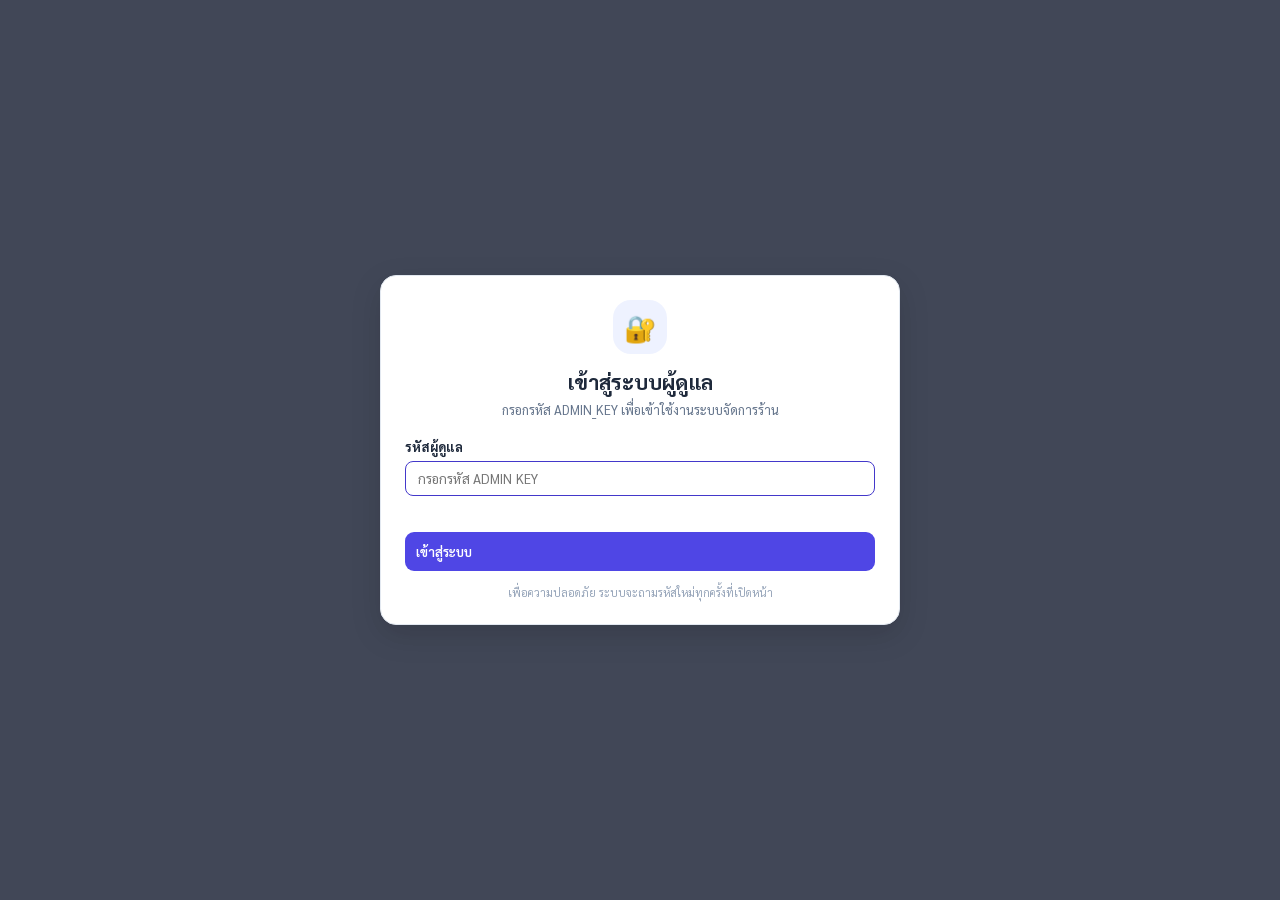
==== TableCall.html @ 57dfef33 "Add files via upload" ====
<!DOCTYPE html>
<html lang="th">
<head>
  <meta charset="UTF-8">
  <meta name="viewport" content="width=device-width, initial-scale=1.0">
  <title>ร้านอาหารทดสอบ POS - POS All-in-One v1.0.0</title>
  <link rel="preconnect" href="https://fonts.googleapis.com">
  <link rel="preconnect" href="https://fonts.gstatic.com" crossorigin>
  <link href="https://fonts.googleapis.com/css2?family=Sarabun:wght@300;400;500;600;700;800&display=swap" rel="stylesheet">
  <style>
    :root {
      --sidebar-bg: #191e38;
      --sidebar-header: #14182e;
      --sidebar-text: #94a3b8;
      --sidebar-text-active: #ffffff;
      --sidebar-active-bg: #4338ca;
      --sidebar-hover-bg: #23294c;
      --sidebar-group-title: #64748b;
      
      --bg-body: #f4f6fa;
      --card-bg: #ffffff;
      --text-main: #1e293b;
      --text-muted: #64748b;
      --text-light: #94a3b8;
      --border-color: #e2e8f0;
      
      --primary: #4338ca;
      --primary-hover: #3730a3;
      --primary-light: #e0e7ff;
      --success: #10b981;
      --success-light: #d1fae5;
      --warning: #f59e0b;
      --warning-light: #fef3c7;
      --danger: #ef4444;
      --danger-light: #fee2e2;
      --info: #06b6d4;
      --info-light: #cffafe;
    }

    * {
      box-sizing: border-box;
      margin: 0;
      padding: 0;
      font-family: 'Sarabun', -apple-system, BlinkMacSystemFont, 'Segoe UI', Roboto, Helvetica, Arial, sans-serif;
    }

    body {
      background-color: var(--bg-body);
      color: var(--text-main);
      min-height: 100vh;
      display: flex;
      overflow-x: hidden;
    }

    /* ── SIDEBAR STYLING (IMAGE 2 THEME) ── */
    #sidebar {
      width: 250px;
      min-width: 250px;
      background-color: var(--sidebar-bg);
      color: var(--sidebar-text);
      display: flex;
      flex-direction: column;
      height: 100vh;
      position: sticky;
      top: 0;
      z-index: 40;
      border-right: 1px solid #23294c;
      overflow-y: auto;
      scrollbar-width: thin;
      scrollbar-color: #334155 transparent;
    }

    #sidebar::-webkit-scrollbar {
      width: 4px;
    }
    #sidebar::-webkit-scrollbar-thumb {
      background: #334155;
      border-radius: 4px;
    }

    .sidebar-brand {
      padding: 18px 20px;
      background-color: var(--sidebar-header);
      display: flex;
      align-items: center;
      gap: 10px;
      color: #ffffff;
      font-size: 16px;
      font-weight: 700;
      border-bottom: 1px solid rgba(255, 255, 255, 0.05);
      cursor: pointer;
    }

    .sidebar-brand-icon {
      font-size: 20px;
      color: #818cf8;
    }

    .sidebar-menu {
      padding: 12px 10px 40px 10px;
      display: flex;
      flex-direction: column;
      gap: 4px;
    }

    .menu-group-title {
      font-size: 11px;
      font-weight: 700;
      text-transform: uppercase;
      letter-spacing: 0.5px;
      color: var(--sidebar-group-title);
      padding: 14px 12px 6px 12px;
    }

    .sidebar-item {
      display: flex;
      align-items: center;
      gap: 10px;
      padding: 9px 12px;
      border-radius: 8px;
      font-size: 13.5px;
      font-weight: 500;
      color: #cbd5e1;
      text-decoration: none;
      cursor: pointer;
      transition: all 0.15s ease-in-out;
      user-select: none;
    }

    .sidebar-item:hover {
      background-color: var(--sidebar-hover-bg);
      color: #ffffff;
    }

    .sidebar-item.active {
      background-color: var(--sidebar-active-bg);
      color: #ffffff;
      font-weight: 600;
      box-shadow: 0 2px 8px rgba(67, 56, 202, 0.35);
    }

    .sidebar-item .item-icon {
      width: 20px;
      font-size: 16px;
      display: flex;
      align-items: center;
      justify-content: center;
    }

    .sidebar-item .item-badge {
      margin-left: auto;
      background: var(--danger);
      color: white;
      font-size: 11px;
      font-weight: 700;
      padding: 1px 7px;
      border-radius: 10px;
    }

    /* ── MAIN CONTENT WRAPPER ── */
    #main-wrapper {
      flex: 1;
      display: flex;
      flex-direction: column;
      min-width: 0;
      min-height: 100vh;
    }

    /* Top Header Bar */
    #top-bar {
      height: 64px;
      background: #ffffff;
      border-bottom: 1px solid var(--border-color);
      display: flex;
      align-items: center;
      justify-content: space-between;
      padding: 0 24px;
      position: sticky;
      top: 0;
      z-index: 30;
      box-shadow: 0 1px 3px rgba(0, 0, 0, 0.02);
    }

    .header-left {
      display: flex;
      flex-direction: column;
    }

    .page-title {
      font-size: 18px;
      font-weight: 700;
      color: var(--text-main);
      display: flex;
      align-items: center;
      gap: 8px;
    }

    .page-date {
      font-size: 12px;
      color: var(--text-muted);
      margin-top: 1px;
    }

    .header-right {
      display: flex;
      align-items: center;
      gap: 12px;
      flex-wrap: wrap;
    }

    .btn-header-action {
      background: #f8fafc;
      border: 1px solid var(--border-color);
      padding: 7px 12px;
      border-radius: 8px;
      font-size: 12.5px;
      font-weight: 600;
      color: #334155;
      cursor: pointer;
      display: flex;
      align-items: center;
      gap: 6px;
      transition: all 0.2s;
    }

    .btn-header-action:hover {
      background: #f1f5f9;
      border-color: #cbd5e1;
    }

    .btn-reset-db {
      background: #fff1f2;
      border: 1px solid #fecdd3;
      color: #e11d48;
      padding: 6px 12px;
      border-radius: 8px;
      font-size: 12px;
      font-weight: 700;
      cursor: pointer;
      display: flex;
      align-items: center;
      gap: 4px;
      transition: all 0.2s;
    }

    .btn-reset-db:hover {
      background: #ffe4e6;
    }

    .notif-bell-btn {
      position: relative;
      background: none;
      border: none;
      font-size: 20px;
      cursor: pointer;
      padding: 6px;
      border-radius: 50%;
      transition: background 0.2s;
    }

    .notif-bell-btn:hover {
      background: #f1f5f9;
    }

    .notif-bell-badge {
      position: absolute;
      top: 2px;
      right: 2px;
      background: var(--danger);
      color: white;
      font-size: 10px;
      font-weight: 700;
      width: 17px;
      height: 17px;
      border-radius: 50%;
      display: flex;
      align-items: center;
      justify-content: center;
    }

    .user-profile {
      display: flex;
      align-items: center;
      gap: 10px;
      cursor: pointer;
    }

    .avatar-circle {
      width: 36px;
      height: 36px;
      border-radius: 50%;
      background: #6366f1;
      color: #ffffff;
      display: flex;
      align-items: center;
      justify-content: center;
      font-weight: 700;
      font-size: 15px;
    }

    .user-info {
      text-align: right;
    }

    .user-name {
      font-size: 13px;
      font-weight: 700;
      color: var(--text-main);
      line-height: 1.2;
    }

    .user-role {
      font-size: 11px;
      color: var(--text-muted);
    }

    /* Content Area */
    #content-container {
      flex: 1;
      padding: 24px;
      max-width: 1440px;
      width: 100%;
      margin: 0 auto;
    }

    .view-section {
      display: none;
      animation: fadeIn 0.2s ease-in-out;
    }

    .view-section.active {
      display: block;
    }

    @keyframes fadeIn {
      from { opacity: 0; transform: translateY(4px); }
      to { opacity: 1; transform: translateY(0); }
    }

    /* ── CARD & TABLE COMPONENTS ── */
    .content-card {
      background: var(--card-bg);
      border-radius: 14px;
      border: 1px solid var(--border-color);
      box-shadow: 0 1px 3px rgba(0, 0, 0, 0.03);
      padding: 20px 24px;
      margin-bottom: 24px;
    }

    .card-header-flex {
      display: flex;
      align-items: center;
      justify-content: space-between;
      margin-bottom: 20px;
      flex-wrap: wrap;
      gap: 12px;
    }

    .card-title {
      font-size: 17px;
      font-weight: 700;
      color: var(--text-main);
      display: flex;
      align-items: center;
      gap: 8px;
    }

    .btn-primary {
      background: #4f46e5;
      color: #ffffff;
      border: none;
      padding: 9px 16px;
      border-radius: 8px;
      font-size: 13px;
      font-weight: 600;
      cursor: pointer;
      display: flex;
      align-items: center;
      gap: 6px;
      transition: background 0.2s, box-shadow 0.2s;
    }

    .btn-primary:hover {
      background: #4338ca;
      box-shadow: 0 2px 8px rgba(79, 70, 229, 0.25);
    }

    .btn-success {
      background: #10b981;
      color: #ffffff;
      border: none;
      padding: 9px 16px;
      border-radius: 8px;
      font-size: 13px;
      font-weight: 600;
      cursor: pointer;
      display: flex;
      align-items: center;
      gap: 6px;
    }

    .btn-success:hover {
      background: #059669;
    }

    /* Table Styles */
    .data-table-container {
      overflow-x: auto;
      width: 100%;
      border-radius: 10px;
    }

    .data-table {
      width: 100%;
      border-collapse: collapse;
      text-align: left;
      font-size: 13.5px;
    }

    .data-table th {
      background: #f8fafc;
      color: #475569;
      font-weight: 700;
      padding: 12px 16px;
      border-bottom: 1px solid var(--border-color);
      white-space: nowrap;
    }

    .data-table td {
      padding: 12px 16px;
      border-bottom: 1px solid #f1f5f9;
      color: var(--text-main);
      vertical-align: middle;
    }

    .data-table tbody tr:hover {
      background-color: #f8fafc;
    }

    .data-table tbody tr:last-child td {
      border-bottom: none;
    }

    .col-code {
      color: #e11d48;
      font-weight: 600;
      font-family: ui-monospace, SFMono-Regular, Menlo, Monaco, Consolas, monospace;
    }

    /* Badges */
    .badge-tier {
      display: inline-block;
      padding: 3px 10px;
      border-radius: 6px;
      font-size: 11px;
      font-weight: 700;
      text-transform: capitalize;
    }

    .tier-platinum {
      background: #e2e8f0;
      color: #475569;
    }

    .tier-gold {
      background: #fef3c7;
      color: #d97706;
    }

    .tier-silver {
      background: #f1f5f9;
      color: #64748b;
    }

    .tier-bronze {
      background: #fed7aa;
      color: #c2410c;
    }

    .action-icon-btn {
      width: 32px;
      height: 32px;
      border-radius: 8px;
      border: 1px solid var(--border-color);
      background: #ffffff;
      color: #64748b;
      cursor: pointer;
      display: inline-flex;
      align-items: center;
      justify-content: center;
      transition: all 0.15s;
    }

    .action-icon-btn:hover {
      border-color: #cbd5e1;
      background: #f8fafc;
      color: var(--text-main);
    }

    /* ── PROMOTIONS GRID (IMAGE 3) ── */
    .promo-grid {
      display: grid;
      grid-template-columns: repeat(auto-fill, minmax(320px, 1fr));
      gap: 20px;
    }

    .promo-card {
      background: #ffffff;
      border: 1px solid var(--border-color);
      border-radius: 14px;
      padding: 20px;
      display: flex;
      flex-direction: column;
      gap: 12px;
      box-shadow: 0 1px 3px rgba(0, 0, 0, 0.03);
      position: relative;
      transition: transform 0.2s, box-shadow 0.2s;
    }

    .promo-card:hover {
      transform: translateY(-2px);
      box-shadow: 0 4px 12px rgba(0, 0, 0, 0.05);
    }

    .promo-card-top {
      display: flex;
      justify-content: space-between;
      align-items: flex-start;
      gap: 12px;
    }

    .promo-title {
      font-size: 15px;
      font-weight: 700;
      color: var(--text-main);
      line-height: 1.3;
    }

    .promo-badge-cyan {
      background: #06b6d4;
      color: #ffffff;
      font-size: 11px;
      font-weight: 700;
      padding: 3px 8px;
      border-radius: 6px;
      white-space: nowrap;
    }

    .promo-badge-dim {
      background: #94a3b8;
      color: #ffffff;
      font-size: 11px;
      font-weight: 700;
      padding: 3px 8px;
      border-radius: 6px;
      white-space: nowrap;
    }

    .promo-code {
      color: #db2777;
      font-size: 12px;
      font-weight: 700;
      font-family: ui-monospace, SFMono-Regular, monospace;
    }

    .promo-desc {
      font-size: 12.5px;
      color: var(--text-muted);
      line-height: 1.4;
    }

    .promo-value {
      font-size: 22px;
      font-weight: 800;
      color: #10b981;
      margin-top: 4px;
    }

    .promo-subtext {
      font-size: 12px;
      color: var(--text-muted);
      margin-top: -6px;
    }

    .promo-date {
      font-size: 11px;
      color: #94a3b8;
      margin-top: auto;
      padding-top: 6px;
    }

    .promo-actions {
      display: flex;
      gap: 8px;
      margin-top: 6px;
    }

    /* ── FILTER BAR (IMAGE 4) ── */
    .filter-bar {
      display: flex;
      align-items: center;
      gap: 12px;
      flex-wrap: wrap;
      margin-bottom: 20px;
      background: #f8fafc;
      padding: 12px 18px;
      border-radius: 10px;
      border: 1px solid var(--border-color);
    }

    .filter-item {
      display: flex;
      align-items: center;
      gap: 8px;
      font-size: 13px;
      color: var(--text-muted);
    }

    .filter-input {
      padding: 7px 12px;
      border: 1px solid var(--border-color);
      border-radius: 6px;
      font-size: 13px;
      background: #ffffff;
      outline: none;
      color: var(--text-main);
    }

    .filter-input:focus {
      border-color: var(--primary);
    }

    /* ── RECEIPT MODAL & STYLING (IMAGE 1) ── */
    .receipt-modal-backdrop {
      position: fixed;
      inset: 0;
      background: rgba(15, 23, 42, 0.6);
      backdrop-filter: blur(4px);
      z-index: 100;
      display: none;
      align-items: center;
      justify-content: center;
      padding: 20px;
      overflow-y: auto;
    }

    .receipt-modal-backdrop.open {
      display: flex;
    }

    .receipt-wrapper {
      display: flex;
      flex-direction: column;
      align-items: center;
      max-width: 440px;
      width: 100%;
    }

    .receipt-paper {
      background: #ffffff;
      width: 100%;
      max-width: 380px;
      border-radius: 12px;
      padding: 24px 20px;
      box-shadow: 0 10px 25px rgba(0, 0, 0, 0.1);
      border: 1px solid #cbd5e1;
      font-size: 12px;
      color: #0f172a;
      line-height: 1.4;
    }

    .receipt-header-center {
      text-align: center;
      margin-bottom: 12px;
    }

    .receipt-title {
      font-size: 16px;
      font-weight: 800;
      margin-bottom: 4px;
    }

    .receipt-subtitle {
      font-size: 11px;
      color: #475569;
      line-height: 1.35;
    }

    .receipt-divider {
      border-top: 1px dashed #94a3b8;
      margin: 10px 0;
    }

    .receipt-doc-title {
      text-align: center;
      font-weight: 700;
      font-size: 13px;
      margin-bottom: 8px;
    }

    .receipt-row {
      display: flex;
      justify-content: space-between;
      margin-bottom: 4px;
    }

    .receipt-row.bold {
      font-weight: 700;
    }

    .receipt-total-large {
      font-size: 20px;
      font-weight: 800;
      color: #0f172a;
    }

    .receipt-qr-section {
      text-align: center;
      margin: 12px 0 8px 0;
    }

    .receipt-qr-title {
      font-weight: 700;
      font-size: 12.5px;
      margin-bottom: 8px;
    }

    .receipt-qr-canvas-box {
      display: flex;
      justify-content: center;
      margin-bottom: 8px;
    }

    .receipt-buttons {
      margin-top: 16px;
      display: flex;
      gap: 12px;
      justify-content: center;
      flex-wrap: wrap;
    }

    .btn-print-receipt {
      background: #10b981;
      color: white;
      border: none;
      padding: 8px 18px;
      border-radius: 8px;
      font-size: 13px;
      font-weight: 700;
      cursor: pointer;
      display: flex;
      align-items: center;
      gap: 6px;
      transition: background 0.2s;
    }

    .btn-print-receipt:hover {
      background: #059669;
    }

    .btn-link-action {
      background: transparent;
      border: none;
      color: #6366f1;
      font-size: 13px;
      font-weight: 600;
      cursor: pointer;
      padding: 8px 12px;
    }

    .btn-link-action:hover {
      text-decoration: underline;
    }

    /* ── LIVE FLOOR & TABLE CALLING VIEW ── */
    .stats-bar {
      display: grid;
      grid-template-columns: repeat(auto-fit, minmax(200px, 1fr));
      gap: 16px;
      margin-bottom: 24px;
    }

    .stat-card {
      background: #ffffff;
      border: 1px solid var(--border-color);
      border-radius: 14px;
      padding: 16px 20px;
      display: flex;
      align-items: center;
      gap: 16px;
      box-shadow: 0 1px 2px rgba(0,0,0,0.02);
    }

    .stat-icon {
      width: 48px;
      height: 48px;
      border-radius: 12px;
      display: flex;
      align-items: center;
      justify-content: center;
      font-size: 24px;
    }

    .stat-info h3 {
      font-size: 22px;
      font-weight: 800;
      color: var(--text-main);
      line-height: 1.1;
    }

    .stat-info p {
      font-size: 12.5px;
      color: var(--text-muted);
      margin-top: 3px;
    }

    .zone-filters {
      display: flex;
      gap: 8px;
      margin-bottom: 20px;
      flex-wrap: wrap;
    }

    .zone-pill {
      padding: 6px 14px;
      border-radius: 20px;
      border: 1px solid var(--border-color);
      background: #ffffff;
      color: #475569;
      font-size: 13px;
      font-weight: 600;
      cursor: pointer;
      transition: all 0.2s;
    }

    .zone-pill:hover {
      border-color: #cbd5e1;
      background: #f8fafc;
    }

    .zone-pill.active {
      background: #4338ca;
      color: #ffffff;
      border-color: #4338ca;
    }

    .table-grid {
      display: grid;
      grid-template-columns: repeat(auto-fill, minmax(260px, 1fr));
      gap: 16px;
    }

    .table-card {
      background: #ffffff;
      border: 1px solid var(--border-color);
      border-radius: 14px;
      padding: 16px;
      display: flex;
      flex-direction: column;
      justify-content: space-between;
      min-height: 190px;
      transition: all 0.2s;
      position: relative;
      cursor: pointer;
    }

    .table-card:hover {
      box-shadow: 0 4px 14px rgba(0,0,0,0.06);
    }

    .table-card.calling {
      border: 2px solid #f59e0b;
      background: #fffbeb;
      animation: pulse-border 1.5s infinite;
    }

    .table-card.bill {
      border: 2px solid #0284c7;
      background: #f0f9ff;
      animation: pulse-border-blue 1.5s infinite;
    }

    .table-card.occupied {
      border-left: 4px solid #4338ca;
    }

    @keyframes pulse-border {
      0%, 100% { box-shadow: 0 0 0 0 rgba(245, 158, 11, 0.4); }
      50% { box-shadow: 0 0 0 8px rgba(245, 158, 11, 0); }
    }

    @keyframes pulse-border-blue {
      0%, 100% { box-shadow: 0 0 0 0 rgba(2, 132, 199, 0.4); }
      50% { box-shadow: 0 0 0 8px rgba(2, 132, 199, 0); }
    }

    .table-card-top {
      display: flex;
      justify-content: space-between;
      align-items: flex-start;
    }

    .table-num {
      font-size: 26px;
      font-weight: 800;
      color: var(--text-main);
    }

    .table-subinfo {
      font-size: 11.5px;
      color: var(--text-muted);
      margin-top: 2px;
    }

    .status-badge {
      font-size: 11px;
      font-weight: 700;
      padding: 3px 8px;
      border-radius: 6px;
    }

    .status-available {
      background: #ecfdf5;
      color: #059669;
    }

    .status-calling {
      background: #fef3c7;
      color: #b45309;
    }

    .status-bill {
      background: #e0f2fe;
      color: #0369a1;
    }

    .status-occupied {
      background: #eef2ff;
      color: #4338ca;
    }

    .call-box {
      margin: 10px 0;
      padding: 8px 12px;
      background: #ffffff;
      border-radius: 8px;
      border: 1px dashed #cbd5e1;
      font-size: 12.5px;
    }

    .table-actions {
      display: flex;
      gap: 6px;
      margin-top: 10px;
    }

    .btn-tbl-action {
      flex: 1;
      padding: 7px 10px;
      border-radius: 8px;
      border: 1px solid var(--border-color);
      background: #ffffff;
      font-size: 12px;
      font-weight: 600;
      cursor: pointer;
      text-align: center;
      transition: all 0.15s;
    }

    .btn-tbl-action:hover {
      background: #f8fafc;
      border-color: #cbd5e1;
    }

    .btn-tbl-ack {
      background: #10b981;
      color: #ffffff;
      border-color: #10b981;
    }
    .btn-tbl-ack:hover {
      background: #059669;
    }

    /* ── FOOTER ── */
    #page-footer {
      padding: 16px 24px;
      text-align: center;
      font-size: 12px;
      color: #94a3b8;
      border-top: 1px solid var(--border-color);
      background: #ffffff;
      margin-top: auto;
    }

    /* ── MODAL GENERAL ── */
    .modal-overlay {
      position: fixed;
      inset: 0;
      background: rgba(15, 23, 42, 0.6);
      backdrop-filter: blur(4px);
      z-index: 110;
      display: none;
      align-items: center;
      justify-content: center;
      padding: 20px;
    }

    .modal-overlay.open {
      display: flex;
    }

    #admin-login-overlay { z-index: 10000; background: rgba(15,23,42,.78); }
    .admin-login-card { max-width: 420px; padding: 30px; border: 1px solid #e2e8f0; }
    .admin-login-icon { width: 54px; height: 54px; display: grid; place-items: center; margin: 0 auto 14px; border-radius: 18px; background: #eef2ff; font-size: 26px; }
    #admin-login-error { min-height: 20px; color: #dc2626; font-size: 13px; margin: 8px 0; }

    .modal-box {
      background: #ffffff;
      border-radius: 16px;
      max-width: 520px;
      width: 100%;
      padding: 24px;
      box-shadow: 0 10px 30px rgba(0,0,0,0.15);
      max-height: 90vh;
      overflow-y: auto;
    }

    .form-group {
      margin-bottom: 14px;
    }

    .form-group label {
      display: block;
      font-size: 12.5px;
      font-weight: 700;
      color: #334155;
      margin-bottom: 4px;
    }

    .form-input {
      width: 100%;
      padding: 8px 12px;
      border-radius: 8px;
      border: 1px solid var(--border-color);
      font-size: 13.5px;
      outline: none;
    }

    .form-input:focus {
      border-color: var(--primary);
    }

    /* Toast Notification */
    #toast-container {
      position: fixed;
      bottom: 24px;
      right: 24px;
      z-index: 200;
      display: flex;
      flex-direction: column;
      gap: 10px;
    }

    .toast-card {
      background: #1e293b;
      color: #ffffff;
      padding: 12px 18px;
      border-radius: 10px;
      font-size: 13px;
      box-shadow: 0 4px 12px rgba(0,0,0,0.15);
      display: flex;
      align-items: center;
      gap: 10px;
      animation: slideIn 0.25s ease-out;
    }

    @keyframes slideIn {
      from { transform: translateX(50px); opacity: 0; }
      to { transform: translateX(0); opacity: 1; }
    }

    /* Print Styles */
    @media print {
      body * {
        visibility: hidden;
      }
      #printable-receipt, #printable-receipt * {
        visibility: visible;
      }
      #printable-receipt {
        position: absolute;
        left: 0;
        top: 0;
        width: 100%;
      }
    }

    /* ── CUSTOMER MOBILE ORDER PAGE ── */
    #customer-order-page {
      display: none;
      width: 100%;
      min-height: 100vh;
      background: #f4f6fa;
      flex-direction: column;
      font-family: 'Sarabun', sans-serif;
    }
    #customer-order-page.active {
      display: flex;
    }
    .cust-header {
      background: linear-gradient(135deg, #1e293b 0%, #312e81 100%);
      color: #fff;
      padding: 16px 20px 20px;
      position: sticky;
      top: 0;
      z-index: 50;
      box-shadow: 0 2px 10px rgba(0,0,0,0.25);
    }
    .cust-header-top {
      display: flex;
      align-items: center;
      justify-content: space-between;
    }
    .cust-store-name { font-size: 17px; font-weight: 800; }
    .cust-table-badge {
      background: rgba(255,255,255,0.2);
      padding: 4px 14px;
      border-radius: 20px;
      font-size: 13px;
      font-weight: 700;
    }
    .cust-cat-scroll {
      display: flex;
      gap: 8px;
      overflow-x: auto;
      margin-top: 14px;
      padding-bottom: 4px;
      scrollbar-width: none;
    }
    .cust-cat-scroll::-webkit-scrollbar { display: none; }
    .cust-cat-pill {
      flex-shrink: 0;
      padding: 6px 16px;
      border-radius: 20px;
      border: 1.5px solid rgba(255,255,255,0.35);
      color: rgba(255,255,255,0.85);
      font-size: 13px;
      font-weight: 600;
      cursor: pointer;
      white-space: nowrap;
      background: transparent;
      transition: all 0.15s;
    }
    .cust-cat-pill.active {
      background: #fff;
      color: #312e81;
      border-color: #fff;
    }
    .cust-body { flex: 1; padding: 16px; padding-bottom: 120px; }
    .cust-menu-grid {
      display: grid;
      grid-template-columns: 1fr 1fr;
      gap: 12px;
    }
    .cust-item-card {
      background: #fff;
      border-radius: 14px;
      overflow: hidden;
      box-shadow: 0 1px 6px rgba(0,0,0,0.07);
      display: flex;
      flex-direction: column;
    }
    .cust-item-emoji {
      font-size: 44px;
      text-align: center;
      padding: 18px 8px 8px;
      background: #f8fafc;
    }
    .cust-item-info { padding: 8px 10px 10px; flex: 1; }
    .cust-item-name { font-size: 13.5px; font-weight: 700; color: #1e293b; line-height: 1.3; }
    .cust-item-cat { font-size: 11px; color: #94a3b8; margin-top: 2px; }
    .cust-item-footer {
      display: flex;
      align-items: center;
      justify-content: space-between;
      margin-top: 8px;
    }
    .cust-item-price { font-size: 15px; font-weight: 800; color: #4338ca; }
    .cust-add-btn {
      width: 30px; height: 30px;
      border-radius: 50%;
      border: none;
      background: #4338ca;
      color: #fff;
      font-size: 20px;
      display: flex; align-items: center; justify-content: center;
      cursor: pointer;
      line-height: 1;
    }
    .cust-add-btn:active { background: #3730a3; transform: scale(0.93); }
    /* Floating Cart Bar */
    .cust-cart-bar {
      position: fixed;
      bottom: 0; left: 0; right: 0;
      background: #1e293b;
      color: #fff;
      padding: 14px 20px;
      display: flex;
      align-items: center;
      justify-content: space-between;
      z-index: 100;
      box-shadow: 0 -4px 20px rgba(0,0,0,0.2);
    }
    .cust-cart-bar.hidden { display: none; }
    .cust-cart-info { display: flex; align-items: center; gap: 12px; }
    .cust-cart-count {
      background: #4338ca;
      color: #fff;
      border-radius: 20px;
      padding: 3px 12px;
      font-size: 13px;
      font-weight: 700;
    }
    .cust-cart-total { font-size: 17px; font-weight: 800; }
    .cust-order-btn {
      background: #10b981;
      border: none;
      color: #fff;
      padding: 10px 22px;
      border-radius: 12px;
      font-size: 15px;
      font-weight: 700;
      cursor: pointer;
      font-family: 'Sarabun', sans-serif;
    }
    .cust-order-btn:active { background: #059669; }
    /* Call staff buttons */
    .cust-actions {
      display: grid;
      grid-template-columns: 1fr 1fr;
      gap: 10px;
      margin-bottom: 18px;
    }
    .cust-action-btn {
      padding: 14px 10px;
      border-radius: 14px;
      border: 1.5px solid #e2e8f0;
      background: #fff;
      font-size: 14px;
      font-weight: 700;
      cursor: pointer;
      display: flex;
      flex-direction: column;
      align-items: center;
      gap: 5px;
      font-family: 'Sarabun', sans-serif;
      transition: all 0.15s;
    }
    .cust-action-btn:active { transform: scale(0.96); }
    .cust-action-btn .icon { font-size: 26px; }
    /* Cart modal overlay */
    .cust-cart-modal {
      position: fixed;
      inset: 0;
      background: rgba(0,0,0,0.5);
      z-index: 200;
      display: flex;
      align-items: flex-end;
      opacity: 0;
      pointer-events: none;
      transition: opacity 0.2s;
    }
    .cust-cart-modal.open {
      opacity: 1;
      pointer-events: all;
    }
    .cust-cart-sheet {
      background: #fff;
      border-radius: 20px 20px 0 0;
      width: 100%;
      max-height: 80vh;
      overflow-y: auto;
      padding: 20px 20px 40px;
      transform: translateY(30px);
      transition: transform 0.25s;
    }
    .cust-cart-modal.open .cust-cart-sheet { transform: translateY(0); }
    .cust-cart-item {
      display: flex;
      align-items: center;
      justify-content: space-between;
      padding: 12px 0;
      border-bottom: 1px solid #f1f5f9;
    }
    .cust-qty-ctrl {
      display: flex;
      align-items: center;
      gap: 10px;
    }
    .cust-qty-btn {
      width: 28px; height: 28px;
      border-radius: 50%;
      border: 1.5px solid #e2e8f0;
      background: #f8fafc;
      font-size: 16px;
      display: flex; align-items: center; justify-content: center;
      cursor: pointer;
      font-family: 'Sarabun', sans-serif;
    }
    .cust-confirm-btn {
      width: 100%;
      background: #4338ca;
      color: #fff;
      border: none;
      padding: 15px;
      border-radius: 14px;
      font-size: 16px;
      font-weight: 800;
      cursor: pointer;
      margin-top: 18px;
      font-family: 'Sarabun', sans-serif;
    }
    .cust-confirm-btn:active { background: #3730a3; }
    .cust-success-box {
      display: none;
      background: #d1fae5;
      border: 1.5px solid #34d399;
      border-radius: 14px;
      padding: 16px;
      text-align: center;
      color: #065f46;
      font-weight: 700;
      margin-top: 16px;
    }
  </style>
</head>
<body>

  <!-- ── CUSTOMER MOBILE ORDER PAGE (shown when scanning QR) ── -->
  <div id="customer-order-page">
    <!-- Sticky Header -->
    <div class="cust-header">
      <div class="cust-header-top">
        <div>
          <div class="cust-store-name" id="cust-store-name">🍽️ ร้านอาหาร</div>
          <div style="font-size: 11px; opacity: 0.7; margin-top: 2px;">สแกนสั่งอาหาร / เรียกพนักงาน</div>
        </div>
        <div class="cust-table-badge" id="cust-table-badge">โต๊ะ —</div>
      </div>
      <!-- Category filter pills -->
      <div class="cust-cat-scroll" id="cust-cat-scroll"></div>
    </div>

    <!-- Body -->
    <div class="cust-body">
      <!-- Quick action buttons -->
      <div class="cust-actions">
        <button class="cust-action-btn" style="background:#fffbeb; border-color:#fde68a; color:#b45309;"
          onclick="custCallStaff('call_staff','เรียกพนักงาน')">
          <span class="icon">🔔</span>
          <span>เรียกพนักงาน</span>
        </button>
        <button class="cust-action-btn" style="background:#f0f9ff; border-color:#bae6fd; color:#0369a1;"
          onclick="custCallStaff('request_bill','ขอเช็คบิล')">
          <span class="icon">💳</span>
          <span>ขอเช็คบิล</span>
        </button>
        <button class="cust-action-btn" style="background:#f0fdf4; border-color:#bbf7d0; color:#166534;"
          onclick="custCallStaff('call_staff','ขอเติมน้ำ 🧊')">
          <span class="icon">🧊</span>
          <span>ขอเติมน้ำ</span>
        </button>
        <button class="cust-action-btn" style="background:#fdf4ff; border-color:#e9d5ff; color:#7e22ce;"
          onclick="custCallStaff('call_staff','ขอช้อนส้อม 🥢')">
          <span class="icon">🥢</span>
          <span>ขอช้อนส้อม</span>
        </button>
      </div>

      <!-- Feedback box for call actions -->
      <div id="cust-call-feedback" style="display:none; background:#fef9c3; border:1.5px solid #fde047; border-radius:12px; padding:12px 16px; font-size:13px; font-weight:700; color:#713f12; text-align:center; margin-bottom:16px;"></div>

      <!-- Menu section title -->
      <div style="font-size:15px; font-weight:800; color:#1e293b; margin-bottom:12px;">🍽️ เมนูอาหาร</div>
      <div class="cust-menu-grid" id="cust-menu-grid"></div>
    </div>

    <!-- Floating Cart Bar -->
    <div class="cust-cart-bar hidden" id="cust-cart-bar">
      <div class="cust-cart-info">
        <span class="cust-cart-count" id="cust-cart-count">0 รายการ</span>
        <span class="cust-cart-total" id="cust-cart-total">฿0.00</span>
      </div>
      <button class="cust-order-btn" onclick="custOpenCart()">🛒 ดูรายการ / สั่งอาหาร</button>
    </div>

    <!-- Cart Review Sheet -->
    <div class="cust-cart-modal" id="cust-cart-modal" onclick="custCloseCartIfOverlay(event)">
      <div class="cust-cart-sheet">
        <div style="display:flex; justify-content:space-between; align-items:center; margin-bottom:16px;">
          <div style="font-size:17px; font-weight:800;">🛒 รายการที่เลือก</div>
          <button onclick="custCloseCart()" style="border:none; background:#f1f5f9; border-radius:50%; width:30px; height:30px; font-size:16px; cursor:pointer;">✕</button>
        </div>
        <div id="cust-cart-items"></div>
        <div id="cust-cart-summary" style="margin-top:14px; padding-top:14px; border-top:1.5px solid #f1f5f9; font-size:15px; font-weight:800; text-align:right;"></div>
        <div id="cust-cart-note-area" style="margin-top:12px;">
          <label for="cust-guest-count" style="display:block;font-size:13px;font-weight:700;margin-bottom:6px;">จำนวนลูกค้าที่โต๊ะ</label>
          <input id="cust-guest-count" type="number" min="1" max="50" value="1" inputmode="numeric"
            style="width:100%;border:1.5px solid #e2e8f0;border-radius:10px;padding:10px;font-size:14px;margin-bottom:10px;">
          <textarea id="cust-order-note" placeholder="หมายเหตุ เช่น ไม่เผ็ด, แพ้ถั่ว..." rows="2"
            style="width:100%; border:1.5px solid #e2e8f0; border-radius:10px; padding:10px; font-size:13px; font-family:'Sarabun',sans-serif; resize:none; outline:none;"></textarea>
        </div>
        <div id="cust-success-msg" class="cust-success-box">✅ ส่งออเดอร์เรียบร้อยแล้ว! พนักงานจะนำอาหารมาให้ที่โต๊ะ</div>
        <button class="cust-confirm-btn" id="cust-send-order-btn" onclick="custSendOrder()">📨 ส่งออเดอร์</button>
      </div>
    </div>
  </div>

  <!-- ── 1. LEFT SIDEBAR (DARK NAVY) ── -->
  <aside id="sidebar">
    <div class="sidebar-brand" onclick="switchNav('floor')">
      <span class="sidebar-brand-icon">🏠</span>
      <span id="sidebar-brand-text">ร้านอาหารทดสอบ POS</span>
    </div>

    <nav class="sidebar-menu">
      <div class="menu-group-title">หลัก</div>
      <a class="sidebar-item" data-view="dashboard" onclick="switchNav('dashboard')">
        <span class="item-icon">⊞</span>
        <span>แดชบอร์ด</span>
      </a>
      <a class="sidebar-item active" data-view="floor" onclick="switchNav('floor')">
        <span class="item-icon">▦</span>
        <span>โต๊ะอาหาร</span>
        <span class="item-badge" id="sidebar-calls-badge" style="display: none;">0</span>
      </a>
      <a class="sidebar-item" data-view="orders" onclick="switchNav('orders')">
        <span class="item-icon">📋</span>
        <span>ออเดอร์</span>
        <span class="item-badge" id="sidebar-orders-badge" style="display: none; background: #6366f1;">0</span>
      </a>
      <a class="sidebar-item" data-view="kds" onclick="switchNav('kds')">
        <span class="item-icon">🔥</span>
        <span>หน้าจอครัว (KDS)</span>
        <span class="item-badge" id="sidebar-kds-badge" style="display: none; background: #ea580c;">0</span>
      </a>
      <a class="sidebar-item" data-view="billing" onclick="switchNav('billing')">
        <span class="item-icon">💳</span>
        <span>เช็คบิล / ชำระเงิน</span>
      </a>

      <div class="menu-group-title">จัดการ</div>
      <a class="sidebar-item" data-view="menu" onclick="switchNav('menu')">
        <span class="item-icon">🍽️</span>
        <span>เมนูอาหาร</span>
      </a>
      <a class="sidebar-item" data-view="categories" onclick="switchNav('categories')">
        <span class="item-icon">🏷️</span>
        <span>หมวดหมู่</span>
      </a>
      <a class="sidebar-item" data-view="table-settings" onclick="switchNav('table-settings')">
        <span class="item-icon">▦</span>
        <span>จัดการโต๊ะ</span>
      </a>
      <a class="sidebar-item" data-view="zones" onclick="switchNav('zones')">
        <span class="item-icon">🔀</span>
        <span>โซน</span>
      </a>


      <div class="menu-group-title">บุคลากร</div>
      <a class="sidebar-item" data-view="staff" onclick="switchNav('staff')">
        <span class="item-icon">👤</span>
        <span>พนักงาน</span>
      </a>
      <a class="sidebar-item" data-view="attendance" onclick="switchNav('attendance')">
        <span class="item-icon">⏱️</span>
        <span>ลงเวลา</span>
      </a>

      <div class="menu-group-title">รายงาน</div>
      <a class="sidebar-item" data-view="sales-report" onclick="switchNav('sales-report')">
        <span class="item-icon">📈</span>
        <span>รายงานยอดขาย</span>
      </a>
      <a class="sidebar-item" data-view="best-sellers" onclick="switchNav('best-sellers')">
        <span class="item-icon">📊</span>
        <span>สินค้าขายดี</span>
      </a>
      <a class="sidebar-item" data-view="profit-loss" onclick="switchNav('profit-loss')">
        <span class="item-icon">⚖️</span>
        <span>กำไร/ขาดทุน</span>
      </a>

      <div class="menu-group-title">ตั้งค่าระบบ</div>
      <a class="sidebar-item" data-view="settings" onclick="switchNav('settings')">
        <span class="item-icon">⚙️</span>
        <span>ตั้งค่าทั่วไป</span>
      </a>
      <a class="sidebar-item" data-view="printers" onclick="switchNav('printers')">
        <span class="item-icon">🖨️</span>
        <span>เครื่องพิมพ์</span>
      </a>
      <a class="sidebar-item" data-view="backup" onclick="switchNav('backup')">
        <span class="item-icon">💾</span>
        <span>สำรองข้อมูล</span>
      </a>
    </nav>
  </aside>

  <!-- ── 2. MAIN CONTENT WRAPPER ── -->
  <div id="main-wrapper">
    <!-- Top Bar -->
    <header id="top-bar">
      <div class="header-left">
        <div class="page-title" id="page-breadcrumb-title">โต๊ะอาหาร</div>
        <div class="page-date" id="top-current-date">29 พ.ค. 2569</div>
      </div>

      <div class="header-right">
        <!-- 1-Click Reset to 0 Button -->
        <button class="btn-reset-db" onclick="resetDatabaseToZero()" title="ล้างยอดขาย ออเดอร์ คำขอเรียก เป็น 0 ใหม่สำหรับเปิดร้านจริง">
          🔄 ล้างฐานข้อมูลเป็น 0
        </button>
        <button class="btn-header-action" style="color: #4338ca;" onclick="loadDemoSampleData()" title="โหลดข้อมูลตัวอย่างจากรูปภาพ">
          📋 โหลดตัวอย่าง
        </button>
        <button class="btn-header-action" onclick="playChimeSound('calling')" title="ทดสอบเสียงกระดิ่งเรียกพนักงาน">
          🔔 ทดสอบเสียง
        </button>
        <button class="btn-header-action" style="background: #eef2ff; color: #4338ca; border-color: #c7d2fe;" onclick="openCustomerSimulatorModal()">
          📱 จำลองลูกค้าสแกน QR
        </button>
        <button class="notif-bell-btn" onclick="enableOrderNotifications()" title="เปิดการแจ้งเตือนออเดอร์ และแสดงโต๊ะเรียก">
          🔔
          <span class="notif-bell-badge" id="top-bell-badge" style="display: none;">0</span>
        </button>

        <div class="user-profile">
          <div class="avatar-circle">ผู้</div>
          <div class="user-info">
            <div class="user-name">ผู้ดูแลระบบ</div>
            <div class="user-role">ผู้จัดการระบบ</div>
          </div>
        </div>
      </div>
    </header>

    <!-- Main Views Container -->
    <main id="content-container">

      <!-- VIEW 1: โต๊ะอาหาร (FLOOR PLAN / LIVE TABLECALLING) -->
      <section id="view-floor" class="view-section active">
        <div class="stats-bar">
          <div class="stat-card">
            <div class="stat-icon" style="background: #f1f5f9; color: #475569;">🍽️</div>
            <div class="stat-info">
              <h3 id="stat-total-tables">20</h3>
              <p>โต๊ะทั้งหมด</p>
            </div>
          </div>
          <div class="stat-card">
            <div class="stat-icon" style="background: #fffbeb; color: #b45309;">🔔</div>
            <div class="stat-info">
              <h3 id="stat-calling-tables" style="color: #d97706;">0</h3>
              <p>เรียกพนักงาน</p>
            </div>
          </div>
          <div class="stat-card">
            <div class="stat-icon" style="background: #f0f9ff; color: #0284c7;">💳</div>
            <div class="stat-info">
              <h3 id="stat-bill-tables" style="color: #0284c7;">0</h3>
              <p>ขอเช็คบิล</p>
            </div>
          </div>
          <div class="stat-card">
            <div class="stat-icon" style="background: #ecfdf5; color: #059669;">🟢</div>
            <div class="stat-info">
              <h3 id="stat-available-tables" style="color: #059669;">20</h3>
              <p>โต๊ะว่าง</p>
            </div>
          </div>
        </div>

        <div class="zone-filters" id="zone-filter-container">
          <button class="zone-pill active" onclick="filterZone('ALL')">ทั้งหมด</button>
          <button class="zone-pill" onclick="filterZone('S')">โซน S (หน้าร้าน)</button>
          <button class="zone-pill" onclick="filterZone('A')">โซน A (ห้องแอร์)</button>
          <button class="zone-pill" onclick="filterZone('B')">โซน B (ระเบียง)</button>
          <button class="zone-pill" onclick="filterZone('VIP')">โซน VIP</button>
        </div>

        <div class="table-grid" id="tables-container">
          <!-- Rendered dynamically -->
        </div>
      </section>

      <!-- VIEW 2: ลูกค้า/สมาชิก (IMAGE 2) -->
      <section id="view-members" class="view-section">
        <div class="content-card">
          <div class="card-header-flex">
            <div class="card-title">
              <span>👥</span>
              <span>ลูกค้า/สมาชิก (<span id="member-count-text">0</span>)</span>
            </div>
            <button class="btn-primary" onclick="openAddMemberModal()">
              <span>➕</span>
              <span>เพิ่มสมาชิก</span>
            </button>
          </div>

          <div class="data-table-container">
            <table class="data-table" id="members-table">
              <thead>
                <tr>
                  <th>รหัส</th>
                  <th>ชื่อ</th>
                  <th>เบอร์</th>
                  <th>ระดับ</th>
                  <th>แต้ม</th>
                  <th>มา</th>
                  <th>ยอดสะสม</th>
                  <th>เข้าใช้ล่าสุด</th>
                  <th style="text-align: center;">จัดการ</th>
                </tr>
              </thead>
              <tbody id="members-tbody">
                <!-- Rendered dynamically -->
              </tbody>
            </table>
          </div>
        </div>
      </section>

      <!-- VIEW 3: โปรโมชั่น (IMAGE 3) -->
      <section id="view-promotions" class="view-section">
        <div class="content-card">
          <div class="card-header-flex">
            <div class="card-title">
              <span>🏷️</span>
              <span>โปรโมชั่น</span>
            </div>
            <button class="btn-primary" onclick="openAddPromotionModal()">
              <span>➕</span>
              <span>เพิ่ม</span>
            </button>
          </div>

          <div class="promo-grid" id="promotions-grid">
            <!-- Rendered dynamically matching image 3 -->
          </div>
        </div>
      </section>

      <!-- VIEW 4: สินค้าขายดี (IMAGE 4) -->
      <section id="view-best-sellers" class="view-section">
        <div class="content-card">
          <div class="card-header-flex">
            <div>
              <div class="card-title">📊 สินค้าขายดี</div>
              <div style="font-size: 12px; color: var(--text-muted); margin-top: 2px;">29 พ.ค. 2569</div>
            </div>
          </div>

          <!-- Date Filters matching screenshot -->
          <div class="filter-bar">
            <div class="filter-item">
              <span>ตั้งแต่</span>
              <input type="text" class="filter-input" id="filter-start-date" value="05/01/2026">
            </div>
            <div class="filter-item">
              <span>ถึง</span>
              <input type="text" class="filter-input" id="filter-end-date" value="05/29/2026">
            </div>
            <button class="btn-primary" style="padding: 7px 18px;" onclick="searchBestSellers()">
              ค้นหา
            </button>
          </div>

          <div class="data-table-container">
            <table class="data-table" id="best-sellers-table">
              <thead>
                <tr>
                  <th>#</th>
                  <th>เมนู</th>
                  <th>หมวด</th>
                  <th>ขาย</th>
                  <th>ราคาเฉลี่ย</th>
                  <th>ยอดรวม</th>
                </tr>
              </thead>
              <tbody id="best-sellers-tbody">
                <!-- Rendered dynamically matching image 4 -->
              </tbody>
            </table>
          </div>
        </div>
      </section>

      <!-- VIEW 5: แดชบอร์ด (DASHBOARD) -->
      <section id="view-dashboard" class="view-section">
        <div class="stats-bar">
          <div class="stat-card">
            <div class="stat-icon" style="background: #eef2ff; color: #4f46e5;">💰</div>
            <div class="stat-info">
              <h3 id="dash-stat-sales">฿0.00</h3>
              <p>ยอดขายวันนี้</p>
            </div>
          </div>
          <div class="stat-card">
            <div class="stat-icon" style="background: #ecfdf5; color: #059669;">🧾</div>
            <div class="stat-info">
              <h3 id="dash-stat-orders">0</h3>
              <p>จำนวนออเดอร์</p>
            </div>
          </div>
          <div class="stat-card">
            <div class="stat-icon" style="background: #fffbeb; color: #d97706;">🪑</div>
            <div class="stat-info">
              <h3 id="dash-stat-tables">0 / 20</h3>
              <p>โต๊ะที่กำลังใช้</p>
            </div>
          </div>
          <div class="stat-card">
            <div class="stat-icon" style="background: #fdf2f8; color: #db2777;">👥</div>
            <div class="stat-info">
              <h3 id="dash-stat-members">0 สมาชิก</h3>
              <p>สมาชิกร้านทั้งหมด</p>
            </div>
          </div>
          <div class="stat-card">
            <div class="stat-icon" style="background: #eff6ff; color: #2563eb;">🔗</div>
            <div class="stat-info">
              <h3 id="dash-stat-link-orders">0</h3>
              <p>ออเดอร์จากลิงก์/QR วันนี้</p>
            </div>
          </div>
          <div class="stat-card">
            <div class="stat-icon" style="background: #f0fdfa; color: #0f766e;">🧑‍🤝‍🧑</div>
            <div class="stat-info">
              <h3 id="dash-stat-link-guests">0 คน</h3>
              <p>ลูกค้าที่แจ้งผ่านลิงก์วันนี้</p>
            </div>
          </div>
          <div class="stat-card">
            <div class="stat-icon" style="background: #fff7ed; color: #c2410c;">🍽️</div>
            <div class="stat-info">
              <h3 id="dash-stat-link-items">0 รายการ</h3>
              <p>อาหารที่สั่งผ่านลิงก์วันนี้</p>
            </div>
          </div>
        </div>

        <div style="display: grid; grid-template-columns: 2fr 1fr; gap: 20px;">
          <div class="content-card">
            <div class="card-title" style="margin-bottom: 16px;">📈 ยอดขายรายชั่วโมง (วันนี้)</div>
            <div id="dash-hourly-chart" style="height: 220px; display: flex; align-items: flex-end; gap: 14px; padding-top: 20px; border-bottom: 1px solid var(--border-color);">
              <!-- Rendered dynamically based on live sales -->
            </div>
          </div>

          <div class="content-card">
            <div class="card-title" style="margin-bottom: 16px;">⚡ ลิงก์ด่วน</div>
            <div style="display: flex; flex-direction: column; gap: 10px;">
              <button class="btn-tbl-action" style="padding: 10px; text-align: left;" onclick="openNewOrderModal()">
                ➕ เปิดออเดอร์ใหม่ / สั่งอาหาร
              </button>
              <button class="btn-tbl-action" style="padding: 10px; text-align: left;" onclick="switchNav('billing')">
                💳 เช็คบิล / ชำระเงิน & ออกใบเสร็จ
              </button>
              <button class="btn-tbl-action" style="padding: 10px; text-align: left;" onclick="switchNav('members')">
                👥 ดูรายชื่อลูกค้า / สมาชิก
              </button>
              <button class="btn-tbl-action" style="padding: 10px; text-align: left;" onclick="switchNav('promotions')">
                🏷️ จัดการโปรโมชั่นและส่วนลด
              </button>
              <button class="btn-tbl-action" style="padding: 10px; text-align: left;" onclick="switchNav('kds')">
                🔥 หน้าจอครัว KDS (คิวอาหาร)
              </button>
            </div>
          </div>
        </div>
      </section>

      <!-- VIEW 6: เช็คบิล / ชำระเงิน (BILLING & RECEIPT PREVIEW) -->
      <section id="view-billing" class="view-section">
        <div class="content-card">
          <div class="card-header-flex">
            <div class="card-title">💳 เช็คบิล / ชำระเงิน</div>
          </div>

          <div style="display: grid; grid-template-columns: 1fr 1fr; gap: 24px;">
            <div style="background: #f8fafc; padding: 20px; border-radius: 12px; border: 1px solid var(--border-color);">
              <h4 style="font-size: 15px; font-weight: 700; margin-bottom: 14px;">เลือกโต๊ะที่ต้องการชำระเงิน</h4>
              <div class="form-group">
                <label>หมายเลขโต๊ะ</label>
                <select id="billing-table-select" class="form-input" onchange="onBillingTableSelected()">
                  <!-- Dynamically populated -->
                </select>
              </div>

              <div class="form-group">
                <label>ส่วนลด / โปรโมชั่น</label>
                <select id="billing-promo-select" class="form-input" onchange="recalculateBillingSummary()">
                  <option value="">-- ไม่ใช้โปรโมชั่น --</option>
                </select>
              </div>

              <div class="form-group">
                <label>วิธีชำระเงิน</label>
                <div style="display: flex; gap: 14px; flex-wrap: wrap;">
                  <label style="display: flex; align-items: center; gap: 6px; font-size: 13px; cursor: pointer;">
                    <input type="radio" name="pay-method" value="QR ธนาคาร" checked> QR ธนาคาร (พร้อมเพย์)
                  </label>
                  <label style="display: flex; align-items: center; gap: 6px; font-size: 13px; cursor: pointer;">
                    <input type="radio" name="pay-method" value="เงินสด"> เงินสด
                  </label>
                  <label style="display: flex; align-items: center; gap: 6px; font-size: 13px; cursor: pointer;">
                    <input type="radio" name="pay-method" value="บัตรเครดิต"> บัตรเครดิต
                  </label>
                </div>
              </div>

              <button class="btn-primary" style="width: 100%; justify-content: center; margin-top: 10px;" onclick="confirmCheckoutCurrentTable()">
                ✅ ยืนยันชำระเงินและออกใบเสร็จ
              </button>
            </div>

            <!-- Summary Preview Box -->
            <div style="background: #ffffff; padding: 20px; border-radius: 12px; border: 1px solid var(--border-color);">
              <h4 style="font-size: 15px; font-weight: 700; margin-bottom: 14px;">สรุปรายการชำระ</h4>
              <div id="billing-items-breakdown" style="font-size: 13px; color: var(--text-muted); margin-bottom: 14px; max-height: 120px; overflow-y: auto;">
                (เลือกโต๊ะเพื่อดูรายการอาหาร)
              </div>
              <div style="display: flex; flex-direction: column; gap: 10px; font-size: 13.5px;">
                <div style="display: flex; justify-content: space-between;">
                  <span>ยอดรวม (Subtotal)</span>
                  <span style="font-weight: 700;" id="billing-subtotal-text">฿0.00</span>
                </div>
                <div style="display: flex; justify-content: space-between; color: var(--text-muted);">
                  <span>ส่วนลด (Discount)</span>
                  <span id="billing-discount-text">฿0.00</span>
                </div>
                <div style="display: flex; justify-content: space-between; color: var(--text-muted);">
                  <span>VAT 7.00% (IN)</span>
                  <span id="billing-vat-text">฿0.00</span>
                </div>
                <div style="border-top: 1px dashed var(--border-color); padding-top: 10px; display: flex; justify-content: space-between; font-size: 18px; font-weight: 800; color: #4338ca;">
                  <span>ยอดสุทธิ</span>
                  <span id="billing-net-text">฿0.00</span>
                </div>
              </div>
            </div>
          </div>
        </div>
      </section>

      <!-- VIEW 7: KDS (หน้าจอครัว) -->
      <section id="view-kds" class="view-section">
        <div class="content-card">
          <div class="card-header-flex">
            <div class="card-title">🔥 หน้าจอครัว (Kitchen Display System)</div>
            <button class="btn-primary" onclick="openNewOrderModal()">➕ ส่งออเดอร์ใหม่เข้าครัว</button>
          </div>
          <div id="kds-tickets-container" style="display: grid; grid-template-columns: repeat(auto-fill, minmax(280px, 1fr)); gap: 16px;">
            <!-- Kitchen orders dynamically rendered -->
          </div>
        </div>
      </section>

      <!-- VIEW 8: ออเดอร์ (ORDERS) -->
      <section id="view-orders" class="view-section">
        <div class="content-card">
          <div class="card-header-flex">
            <div class="card-title">📋 รายการออเดอร์ทั้งหมด</div>
            <button class="btn-primary" onclick="openNewOrderModal()">➕ เปิดออเดอร์ใหม่</button>
          </div>
          <div class="data-table-container">
            <table class="data-table">
              <thead>
                <tr>
                  <th>เลขออเดอร์</th>
                  <th>โต๊ะ</th>
                  <th>รายการอาหาร</th>
                  <th>จำนวน</th>
                  <th>ยอดเงิน</th>
                  <th>เวลา</th>
                  <th>สถานะ</th>
                  <th style="text-align: center;">จัดการ</th>
                </tr>
              </thead>
              <tbody id="orders-list-tbody">
                <!-- Rendered dynamically -->
              </tbody>
            </table>
          </div>
        </div>
      </section>

      <!-- VIEW 9: เมนูอาหาร -->
      <section id="view-menu" class="view-section">
        <div class="content-card">
          <div class="card-header-flex">
            <div class="card-title">🍽️ จัดการเมนูอาหาร</div>
            <button class="btn-primary" onclick="openAddMenuModal()">➕ เพิ่มเมนูอาหาร</button>
          </div>
          <div class="data-table-container">
            <table class="data-table" id="menu-items-table">
              <thead>
                <tr>
                  <th>#</th>
                  <th>ชื่อเมนู</th>
                  <th>หมวดหมู่</th>
                  <th>ราคา</th>
                  <th>สถานะ</th>
                  <th style="text-align: center;">จัดการ</th>
                </tr>
              </thead>
              <tbody id="menu-items-tbody">
                <!-- Populated dynamically -->
              </tbody>
            </table>
          </div>
        </div>
      </section>

      <!-- VIEW 10: จัดการโต๊ะ & QR CODE -->
      <section id="view-table-settings" class="view-section">
        <div class="content-card">
          <div class="card-header-flex">
            <div class="card-title">▦ จัดการโต๊ะ & ป้าย QR Code ประจำโต๊ะ</div>
            <button class="btn-primary" onclick="openAddTableModal()">➕ เพิ่มโต๊ะใหม่</button>
          </div>
          <div class="table-grid" id="manage-tables-grid">
            <!-- Rendered dynamically with QR Code tent cards -->
          </div>
        </div>
      </section>

      <!-- VIEW 11: พนักงาน & ลงเวลา -->
      <section id="view-staff" class="view-section">
        <div class="content-card">
          <div class="card-header-flex">
            <div class="card-title">👤 บุคลากร & พนักงาน</div>
            <button class="btn-primary" onclick="openAddStaffModal()">➕ เพิ่มพนักงาน</button>
          </div>
          <div class="table-grid" id="staff-grid">
            <!-- Rendered dynamically -->
          </div>
        </div>
      </section>

      <!-- VIEW 12: ลงเวลา (ATTENDANCE) -->
      <section id="view-attendance" class="view-section">
        <div class="content-card">
          <div class="card-header-flex">
            <div class="card-title">⏱️ บันทึกการลงเวลาทำงาน</div>
          </div>
          <div class="data-table-container">
            <table class="data-table">
              <thead>
                <tr>
                  <th>พนักงาน</th>
                  <th>วันที่</th>
                  <th>เวลาเข้างาน</th>
                  <th>เวลาออกงาน</th>
                  <th>สถานะ</th>
                </tr>
              </thead>
              <tbody id="attendance-tbody">
                <!-- Rendered dynamically -->
              </tbody>
            </table>
          </div>
        </div>
      </section>

      <!-- VIEW 13: สต็อกวัตถุดิบ (STOCK) -->
      <section id="view-stock" class="view-section">
        <div class="content-card">
          <div class="card-header-flex">
            <div class="card-title">📦 สต็อกวัตถุดิบ</div>
            <button class="btn-primary" onclick="openAddStockModal()">➕ เพิ่มวัตถุดิบ</button>
          </div>
          <div class="data-table-container">
            <table class="data-table">
              <thead>
                <tr>
                  <th>รหัส</th>
                  <th>รายการวัตถุดิบ</th>
                  <th>คงเหลือ</th>
                  <th>หน่วย</th>
                  <th>ปรับสต็อก</th>
                  <th style="text-align: center;">จัดการ</th>
                </tr>
              </thead>
              <tbody id="stock-tbody">
                <!-- Rendered dynamically -->
              </tbody>
            </table>
          </div>
        </div>
      </section>

      <!-- VIEW 14: ผู้จำหน่าย (SUPPLIERS) -->
      <section id="view-suppliers" class="view-section">
        <div class="content-card">
          <div class="card-header-flex">
            <div class="card-title">🚚 ข้อมูลผู้จำหน่าย (Suppliers)</div>
            <button class="btn-primary" onclick="openAddSupplierModal()">➕ เพิ่มผู้จำหน่าย</button>
          </div>
          <div class="data-table-container">
            <table class="data-table">
              <thead>
                <tr>
                  <th>ชื่อผู้จำหน่าย / บริษัท</th>
                  <th>ผู้ติดต่อ</th>
                  <th>เบอร์โทร</th>
                  <th>สินค้าที่จำหน่าย</th>
                  <th style="text-align: center;">จัดการ</th>
                </tr>
              </thead>
              <tbody id="suppliers-tbody"></tbody>
            </table>
          </div>
        </div>
      </section>

      <!-- VIEW 15: ใบสั่งซื้อ (PO) -->
      <section id="view-po" class="view-section">
        <div class="content-card">
          <div class="card-header-flex">
            <div class="card-title">🛒 ใบสั่งซื้อวัตถุดิบ (Purchase Orders)</div>
            <button class="btn-primary" onclick="openAddPoModal()">➕ เปิดใบสั่งซื้อใหม่</button>
          </div>
          <div class="data-table-container">
            <table class="data-table">
              <thead>
                <tr>
                  <th>เลขที่ PO</th>
                  <th>ผู้จำหน่าย</th>
                  <th>รายการ</th>
                  <th>ยอดเงิน</th>
                  <th>วันที่</th>
                  <th>สถานะ</th>
                  <th style="text-align: center;">จัดการ</th>
                </tr>
              </thead>
              <tbody id="po-tbody"></tbody>
            </table>
          </div>
        </div>
      </section>

      <!-- VIEW 16: รายจ่าย (EXPENSES) -->
      <section id="view-expenses" class="view-section">
        <div class="content-card">
          <div class="card-header-flex">
            <div class="card-title">📑 บันทึกรายจ่ายร้านอาหาร</div>
            <button class="btn-primary" onclick="openAddExpenseModal()">➕ บันทึกรายจ่าย</button>
          </div>
          <div class="data-table-container">
            <table class="data-table">
              <thead>
                <tr>
                  <th>วันที่</th>
                  <th>รายการรายจ่าย</th>
                  <th>หมวดหมู่</th>
                  <th>จำนวนเงิน</th>
                  <th style="text-align: center;">จัดการ</th>
                </tr>
              </thead>
              <tbody id="expenses-tbody"></tbody>
            </table>
          </div>
        </div>
      </section>

      <!-- VIEW 17: หมวดหมู่ -->
      <section id="view-categories" class="view-section">
        <div class="content-card">
          <div class="card-header-flex">
            <div class="card-title">🏷️ จัดการหมวดหมู่อาหาร</div>
            <button class="btn-primary" onclick="openAddCategoryModal()">➕ เพิ่มหมวดหมู่</button>
          </div>
          <div style="display: flex; flex-wrap: wrap; gap: 10px;" id="categories-chips"></div>
        </div>
      </section>

      <!-- VIEW 18: บุฟเฟ่ต์/ชาบู -->
      <section id="view-buffet" class="view-section">
        <div class="content-card">
          <div class="card-header-flex">
            <div class="card-title">🍲 จัดการแพ็กเกจ บุฟเฟ่ต์ / ชาบู</div>
            <button class="btn-primary" onclick="openAddBuffetModal()">➕ เพิ่มแพ็กเกจ</button>
          </div>
          <div style="display: grid; grid-template-columns: repeat(auto-fit, minmax(260px, 1fr)); gap: 16px;" id="buffet-packages-grid">
          </div>
        </div>
      </section>

      <!-- VIEW 19: โซน -->
      <section id="view-zones" class="view-section">
        <div class="content-card">
          <div class="card-header-flex">
            <div class="card-title">🔀 โซนที่นั่งในร้านอาหาร</div>
            <button class="btn-primary" onclick="openAddZoneModal()">➕ เพิ่มโซน</button>
          </div>
          <div style="display: grid; grid-template-columns: repeat(auto-fit, minmax(240px, 1fr)); gap: 14px;" id="zones-list-container">
          </div>
        </div>
      </section>

      <!-- VIEW 20: รายงานยอดขาย -->
      <section id="view-sales-report" class="view-section">
        <div class="content-card">
          <div class="card-header-flex">
            <div class="card-title">📈 ประวัติการขายและบิลใบเสร็จ</div>
          </div>
          <div class="data-table-container">
            <table class="data-table">
              <thead>
                <tr>
                  <th>เลขที่บิล</th>
                  <th>โต๊ะ</th>
                  <th>ยอดสุทธิ</th>
                  <th>วิธีชำระ</th>
                  <th>วันที่ / เวลา</th>
                  <th style="text-align: center;">ดูใบเสร็จ</th>
                </tr>
              </thead>
              <tbody id="sales-history-tbody"></tbody>
            </table>
          </div>
        </div>
      </section>

      <!-- VIEW 21: กำไร/ขาดทุน -->
      <section id="view-profit-loss" class="view-section">
        <div class="content-card">
          <div class="card-title" style="margin-bottom: 20px;">⚖️ สรุปกำไร / ขาดทุน</div>
          <div class="stats-bar">
            <div class="stat-card">
              <div class="stat-icon" style="background: #ecfdf5; color: #059669;">📈</div>
              <div class="stat-info">
                <h3 id="pl-total-sales" style="color: #059669;">฿0.00</h3>
                <p>รายรับทั้งหมด (ยอดขาย)</p>
              </div>
            </div>
            <div class="stat-card">
              <div class="stat-icon" style="background: #fff1f2; color: #e11d48;">📉</div>
              <div class="stat-info">
                <h3 id="pl-total-expenses" style="color: #e11d48;">฿0.00</h3>
                <p>รายจ่ายทั้งหมด</p>
              </div>
            </div>
            <div class="stat-card">
              <div class="stat-icon" style="background: #eef2ff; color: #4338ca;">💰</div>
              <div class="stat-info">
                <h3 id="pl-net-profit" style="color: #4338ca;">฿0.00</h3>
                <p>กำไรสุทธิ</p>
              </div>
            </div>
          </div>
        </div>
      </section>

      <!-- VIEW 22: ตั้งค่าทั่วไป -->
      <section id="view-settings" class="view-section">
        <div class="content-card">
          <div class="card-title" style="margin-bottom: 16px;">⚙️ ตั้งค่าร้านอาหาร & พร้อมเพย์ (PromptPay)</div>
          <div style="max-width: 540px;">
            <div class="form-group">
              <label>ชื่อร้านอาหาร</label>
              <input type="text" class="form-input" id="setting-store-name" value="ร้านอาหารทดสอบ POS">
            </div>
            <div class="form-group">
              <label>ที่อยู่ร้าน</label>
              <input type="text" class="form-input" id="setting-store-addr" value="123 ถ.สุขุมวิท แขวงคลองเตย เขตคลองเตย กรุงเทพฯ 10110">
            </div>
            <div class="form-group">
              <label>เบอร์โทรศัพท์</label>
              <input type="text" class="form-input" id="setting-store-phone" value="02-123-4567">
            </div>
            <div class="form-group">
              <label>เลขผู้เสียภาษี</label>
              <input type="text" class="form-input" id="setting-store-tax" value="0105561234567">
            </div>
            <div class="form-group">
              <label>เบอร์พร้อมเพย์ (PromptPay)</label>
              <input type="text" class="form-input" id="setting-store-pp" value="0812345678">
            </div>
            <button class="btn-primary" onclick="saveStoreSettings()">💾 บันทึกการตั้งค่า</button>
          </div>
        </div>
      </section>

      <!-- VIEW 23: เครื่องพิมพ์ -->
      <section id="view-printers" class="view-section">
        <div class="content-card">
          <div class="card-title" style="margin-bottom: 16px;">🖨️ ตั้งค่าเครื่องพิมพ์ใบเสร็จ (Thermal Printer)</div>
          <div style="max-width: 500px;">
            <div class="form-group">
              <label>ขนาดกระดาษ</label>
              <select class="form-input" id="printer-paper-size">
                <option value="80mm">80 mm (มาตรฐานร้านอาหาร)</option>
                <option value="58mm">58 mm (พกพา)</option>
              </select>
            </div>
            <div class="form-group">
              <label>ตัดกระดาษอัตโนมัติ (Auto Cut)</label>
              <select class="form-input" id="printer-autocut">
                <option value="yes">เปิดใช้งาน (Yes)</option>
                <option value="no">ปิดใช้งาน (No)</option>
              </select>
            </div>
            <div style="display: flex; gap: 10px; margin-top: 20px;">
              <button class="btn-primary" onclick="showToast('💾 บันทึกการตั้งค่าเครื่องพิมพ์เรียบร้อย')">💾 บันทึก</button>
              <button class="btn-tbl-action" onclick="window.print()">🖨️ ทดสอบพิมพ์</button>
            </div>
          </div>
        </div>
      </section>

      <!-- VIEW 24: สำรองข้อมูล & รีเซ็ตฐานข้อมูล -->
      <section id="view-backup" class="view-section">
        <div class="content-card">
          <div class="card-title" style="margin-bottom: 16px;">💾 สำรองข้อมูล & จัดการฐานข้อมูล</div>
          <p style="font-size: 13px; color: var(--text-muted); margin-bottom: 18px;">
            ระบบทำงานแบบ Client-Side Standalone บน GitHub Pages ข้อมูลจะถูกเก็บใน Browser LocalStorage ปลอดภัย 100% ไม่ต้องต่อ Docker หรือ Server
          </p>
          <div style="display: flex; gap: 12px; flex-wrap: wrap;">
            <button class="btn-reset-db" style="padding: 10px 16px; font-size: 13px;" onclick="resetDatabaseToZero()">
              🔄 รีเซ็ตฐานข้อมูลทั้งหมดเป็น 0 (Clean Start สำหรับเปิดร้านจริง)
            </button>
            <button class="btn-primary" onclick="loadDemoSampleData()">
              📋 โหลดข้อมูลตัวอย่างตามรูปภาพ (Demo Sample Data)
            </button>
            <button class="btn-tbl-action" onclick="exportDataToJson()">
              📥 ส่งออกไฟล์สำรอง (JSON)
            </button>
            <label class="btn-tbl-action" style="cursor: pointer; display: inline-flex; align-items: center;">
              📤 นำเข้าไฟล์สำรอง (JSON)
              <input type="file" id="import-json-input" style="display: none;" onchange="importDataFromJson(event)">
            </label>
          </div>
        </div>
      </section>

    </main>

    <!-- Footer matching screenshot: © 2026 POS All-in-One v1.0.0 · พัฒนาด้วย PHP 8.2.12 -->
    <footer id="page-footer">
      © 2026 POS All-in-One v1.0.0 · พัฒนาด้วย PHP 8.2.12
    </footer>
  </div>

  <!-- ── 3. RECEIPT MODAL (IMAGE 1) ── -->
  <div class="receipt-modal-backdrop" id="receipt-modal">
    <div class="receipt-wrapper">
      <div class="receipt-paper" id="printable-receipt">
        <div class="receipt-header-center">
          <div class="receipt-title" id="rcpt-store-name">ร้านอาหารทดสอบ POS</div>
          <div class="receipt-subtitle" id="rcpt-store-addr">123 ถ.สุขุมวิท แขวงคลองเตย เขตคลองเตย กรุงเทพฯ 10110</div>
          <div class="receipt-subtitle" id="rcpt-store-phone">โทร 02-123-4567</div>
          <div class="receipt-subtitle" id="rcpt-store-tax">เลขผู้เสียภาษี 0105561234567</div>
        </div>

        <div class="receipt-divider"></div>

        <div class="receipt-doc-title">ใบเสร็จรับเงิน / ใบกำกับภาษีอย่างย่อ</div>

        <div class="receipt-row">
          <span>เลขที่:</span>
          <span id="rcpt-bill-no">PAY2605290320266</span>
        </div>
        <div class="receipt-row">
          <span>วันที่:</span>
          <span id="rcpt-bill-date">29/05/2026 03:20</span>
        </div>
        <div class="receipt-row">
          <span>โต๊ะ:</span>
          <span id="rcpt-table-no">S4 (6 ท่าน)</span>
        </div>
        <div class="receipt-row">
          <span>แคชเชียร์:</span>
          <span>ผู้ดูแลระบบ</span>
        </div>

        <div class="receipt-divider"></div>

        <!-- Receipt items list -->
        <div id="rcpt-items-list" style="margin: 6px 0;"></div>

        <div class="receipt-divider"></div>

        <div class="receipt-row">
          <span>ยอดรวม</span>
          <span id="rcpt-subtotal">0.00</span>
        </div>
        <div class="receipt-row" id="rcpt-discount-row" style="display: none; color: #059669;">
          <span>ส่วนลด</span>
          <span id="rcpt-discount">0.00</span>
        </div>
        <div class="receipt-row">
          <span>VAT 7.00% (IN)</span>
          <span id="rcpt-vat">0.00</span>
        </div>

        <div class="receipt-divider"></div>

        <div class="receipt-row bold">
          <span style="font-size: 16px;">สุทธิ</span>
          <span class="receipt-total-large" id="rcpt-net-total">0.00</span>
        </div>
        <div class="receipt-row">
          <span>วิธีชำระ</span>
          <span id="rcpt-pay-method">QR ธนาคาร</span>
        </div>
        <div class="receipt-row">
          <span>รับมา</span>
          <span id="rcpt-received">0.00</span>
        </div>

        <div class="receipt-divider"></div>

        <!-- PromptPay QR Section -->
        <div class="receipt-qr-section">
          <div class="receipt-qr-title">สแกนชำระเงิน (PromptPay)</div>
          <div class="receipt-qr-canvas-box" id="promptpay-qr-container">
            <!-- QR Canvas inserted here -->
          </div>
          <div style="font-weight: 700; font-size: 12px;" id="rcpt-pp-store-name">ร้านอาหารทดสอบ POS</div>
          <div style="font-size: 11px; color: #475569;" id="rcpt-pp-number">พร้อมเพย์ 0812345678</div>
          <div style="font-size: 10px; color: #64748b; margin-top: 2px;">* กรุณาใส่จำนวนเงินและกดเปิด</div>
        </div>

        <div class="receipt-divider"></div>

        <div style="text-align: center; font-size: 11px; color: #475569;">
          เก็บใบเสร็จไว้เป็นหลักฐาน<br>
          *** ใบเสร็จรับเงิน ***
        </div>
      </div>

      <!-- Action buttons matching Image 1: พิมพ์ใบเสร็จ, กลับหน้าเช็คบิล, กลับโต๊ะ -->
      <div class="receipt-buttons">
        <button class="btn-print-receipt" onclick="window.print()">
          🖨️ พิมพ์ใบเสร็จ
        </button>
        <button class="btn-link-action" onclick="closeReceiptModal(); switchNav('billing');">
          กลับหน้าเช็คบิล
        </button>
        <button class="btn-link-action" onclick="closeReceiptModal(); switchNav('floor');">
          กลับโต๊ะ
        </button>
      </div>
    </div>
  </div>

  <!-- ── 4. TABLE ACTION MODAL ── -->
  <div class="modal-overlay" id="table-action-modal">
    <div class="modal-box" style="max-width: 440px;">
      <div style="display: flex; justify-content: space-between; align-items: center; margin-bottom: 14px;">
        <h3 style="font-size: 18px; font-weight: 800;" id="table-modal-num">โต๊ะ S4</h3>
        <button onclick="closeTableActionModal()" style="border:none; background:none; font-size:18px; cursor:pointer;">✕</button>
      </div>
      <div style="font-size: 13px; color: var(--text-muted); margin-bottom: 16px;" id="table-modal-desc">
        โซน S • 4 ที่นั่ง
      </div>

      <div style="display: flex; flex-direction: column; gap: 10px;">
        <button class="btn-primary" style="justify-content: center; padding: 11px;" onclick="openOrderForCurrentTableModal()">
          🍽️ สั่งอาหาร / เปิดออเดอร์
        </button>
        <button class="btn-tbl-action" style="padding: 11px;" onclick="simulateCallFromStaffModal()">
          🔔 จำลองกดเรียกพนักงาน
        </button>
        <button class="btn-tbl-action" style="padding: 11px;" onclick="simulateBillFromStaffModal()">
          💳 จำลองขอยอดเช็คบิล
        </button>
        <button class="btn-success" style="justify-content: center; padding: 11px;" onclick="checkoutCurrentTableFromModal()">
          🧾 เช็คบิล & ชำระเงิน (ออกใบเสร็จ)
        </button>
        <button class="btn-tbl-action" style="color: var(--danger); padding: 11px;" onclick="clearCurrentTableFromModal()">
          🧹 เคลียร์เป็นโต๊ะว่าง
        </button>
      </div>
    </div>
  </div>

  <!-- ── 5. NEW ORDER MODAL ── -->
  <div class="modal-overlay" id="new-order-modal">
    <div class="modal-box" style="max-width: 540px;">
      <div style="display: flex; justify-content: space-between; align-items: center; margin-bottom: 16px;">
        <h3 style="font-size: 18px; font-weight: 800;">➕ เปิดออเดอร์ / สั่งอาหารเข้าครัว</h3>
        <button onclick="closeNewOrderModal()" style="border:none; background:none; font-size:18px; cursor:pointer;">✕</button>
      </div>
      <div class="form-group">
        <label>เลือกโต๊ะ</label>
        <select id="order-table-select" class="form-input"></select>
      </div>
      <div class="form-group">
        <label>เลือกเมนูอาหาร</label>
        <div id="order-menu-selection" style="max-height: 240px; overflow-y: auto; border: 1px solid var(--border-color); border-radius: 8px; padding: 8px;">
          <!-- Items dynamically generated -->
        </div>
      </div>
      <div class="form-group">
        <label>หมายเหตุเพิ่มเติม (เช่น ไม่เผ็ด / แยกน้ำ)</label>
        <input type="text" id="order-note-input" class="form-input" placeholder="ระบุความต้องการพิเศษ...">
      </div>
      <div style="display: flex; gap: 10px; margin-top: 20px;">
        <button class="btn-primary" style="flex: 1; justify-content: center;" onclick="submitNewOrder()">🚀 ส่งออเดอร์เข้าครัว</button>
        <button class="btn-tbl-action" onclick="closeNewOrderModal()">ยกเลิก</button>
      </div>
    </div>
  </div>

  <!-- ── 6. ADD/EDIT MEMBER MODAL (IMAGE 2) ── -->
  <div class="modal-overlay" id="member-modal">
    <div class="modal-box">
      <div style="display: flex; justify-content: space-between; align-items: center; margin-bottom: 16px;">
        <h3 style="font-size: 18px; font-weight: 800;" id="member-modal-title">➕ เพิ่มสมาชิกร้านอาหาร</h3>
        <button onclick="closeMemberModal()" style="border:none; background:none; font-size:18px; cursor:pointer;">✕</button>
      </div>
      <input type="hidden" id="edit-member-id">
      <div class="form-group">
        <label>รหัสสมาชิก</label>
        <input type="text" id="member-code" class="form-input" placeholder="เช่น CUS000001">
      </div>
      <div class="form-group">
        <label>ชื่อ - นามสกุล</label>
        <input type="text" id="member-name" class="form-input" placeholder="เช่น คุณสมชาย ใจดี">
      </div>
      <div class="form-group">
        <label>เบอร์โทรศัพท์</label>
        <input type="text" id="member-phone" class="form-input" placeholder="เช่น 0812345001">
      </div>
      <div class="form-group">
        <label>ระดับสมาชิก</label>
        <select id="member-tier" class="form-input">
          <option value="Bronze">Bronze</option>
          <option value="Silver" selected>Silver</option>
          <option value="Gold">Gold</option>
          <option value="Platinum">Platinum</option>
        </select>
      </div>
      <div class="form-group">
        <label>แต้มสะสม</label>
        <input type="number" id="member-points" class="form-input" value="0">
      </div>
      <div style="display: flex; gap: 10px; margin-top: 20px;">
        <button class="btn-primary" style="flex: 1; justify-content: center;" onclick="saveMember()">💾 บันทึก</button>
        <button class="btn-tbl-action" onclick="closeMemberModal()">ยกเลิก</button>
      </div>
    </div>
  </div>

  <!-- ── 7. ADD/EDIT PROMOTION MODAL (IMAGE 3) ── -->
  <div class="modal-overlay" id="promo-modal">
    <div class="modal-box">
      <div style="display: flex; justify-content: space-between; align-items: center; margin-bottom: 16px;">
        <h3 style="font-size: 18px; font-weight: 800;" id="promo-modal-title">➕ เพิ่มโปรโมชั่นใหม่</h3>
        <button onclick="closePromoModal()" style="border:none; background:none; font-size:18px; cursor:pointer;">✕</button>
      </div>
      <input type="hidden" id="edit-promo-id">
      <div class="form-group">
        <label>ชื่อโปรโมชั่น</label>
        <input type="text" id="promo-title" class="form-input" placeholder="เช่น ลด 10% ทุกเมนู">
      </div>
      <div class="form-group">
        <label>รหัสโค้ด (CODE)</label>
        <input type="text" id="promo-code-input" class="form-input" placeholder="เช่น SAVE10">
      </div>
      <div class="form-group">
        <label>ป้ายแท็ก (Badge)</label>
        <input type="text" id="promo-badge-input" class="form-input" value="ลด %">
      </div>
      <div class="form-group">
        <label>รายละเอียด / เงื่อนไข</label>
        <input type="text" id="promo-desc-input" class="form-input" placeholder="เช่น ลด 10% เมื่อซื้อครบ 500 บาท">
      </div>
      <div class="form-group">
        <label>มูลค่าส่วนลดที่จะแสดง</label>
        <input type="text" id="promo-value-input" class="form-input" placeholder="เช่น ลด 10% หรือ ฿50.00">
      </div>
      <div class="form-group">
        <label>ช่วงเวลาที่ใช้ได้</label>
        <input type="text" id="promo-date-input" class="form-input" value="ระหว่าง 01 พ.ค. 2569 - 30 มิ.ย. 2569">
      </div>
      <div style="display: flex; gap: 10px; margin-top: 20px;">
        <button class="btn-primary" style="flex: 1; justify-content: center;" onclick="savePromotion()">💾 บันทึก</button>
        <button class="btn-tbl-action" onclick="closePromoModal()">ยกเลิก</button>
      </div>
    </div>
  </div>

  <!-- ── 8. ADD/EDIT MENU ITEM MODAL ── -->
  <div class="modal-overlay" id="menu-modal">
    <div class="modal-box">
      <div style="display: flex; justify-content: space-between; align-items: center; margin-bottom: 16px;">
        <h3 style="font-size: 18px; font-weight: 800;">➕ เพิ่มเมนูอาหารใหม่</h3>
        <button onclick="closeMenuModal()" style="border:none; background:none; font-size:18px; cursor:pointer;">✕</button>
      </div>
      <div class="form-group">
        <label>ชื่อเมนู</label>
        <input type="text" id="menu-name-input" class="form-input" placeholder="เช่น ข้าวกะเพราหมูกรอบ">
      </div>
      <div class="form-group">
        <label>หมวดหมู่</label>
        <select id="menu-category-select" class="form-input"></select>
      </div>
      <div class="form-group">
        <label>ราคา (บาท)</label>
        <input type="number" id="menu-price-input" class="form-input" value="60">
      </div>
      <div style="display: flex; gap: 10px; margin-top: 20px;">
        <button class="btn-primary" style="flex: 1; justify-content: center;" onclick="saveMenuItem()">💾 บันทึก</button>
        <button class="btn-tbl-action" onclick="closeMenuModal()">ยกเลิก</button>
      </div>
    </div>
  </div>

  <!-- ── 9. ADD/EDIT STOCK MODAL ── -->
  <div class="modal-overlay" id="stock-modal">
    <div class="modal-box">
      <div style="display: flex; justify-content: space-between; align-items: center; margin-bottom: 16px;">
        <h3 style="font-size: 18px; font-weight: 800;">➕ เพิ่มสต็อกวัตถุดิบ</h3>
        <button onclick="closeStockModal()" style="border:none; background:none; font-size:18px; cursor:pointer;">✕</button>
      </div>
      <div class="form-group">
        <label>รหัสวัตถุดิบ</label>
        <input type="text" id="stock-code-input" class="form-input" placeholder="เช่น STK001">
      </div>
      <div class="form-group">
        <label>ชื่อวัตถุดิบ</label>
        <input type="text" id="stock-name-input" class="form-input" placeholder="เช่น หมูสไลซ์">
      </div>
      <div class="form-group">
        <label>จำนวนเริ่มต้น</label>
        <input type="number" id="stock-qty-input" class="form-input" value="10">
      </div>
      <div class="form-group">
        <label>หน่วยนับ</label>
        <input type="text" id="stock-unit-input" class="form-input" value="กก.">
      </div>
      <div style="display: flex; gap: 10px; margin-top: 20px;">
        <button class="btn-primary" style="flex: 1; justify-content: center;" onclick="saveStockItem()">💾 บันทึก</button>
        <button class="btn-tbl-action" onclick="closeStockModal()">ยกเลิก</button>
      </div>
    </div>
  </div>

  <!-- ── 10. ADD EXPENSE MODAL ── -->
  <div class="modal-overlay" id="expense-modal">
    <div class="modal-box">
      <div style="display: flex; justify-content: space-between; align-items: center; margin-bottom: 16px;">
        <h3 style="font-size: 18px; font-weight: 800;">➕ บันทึกรายจ่าย</h3>
        <button onclick="closeExpenseModal()" style="border:none; background:none; font-size:18px; cursor:pointer;">✕</button>
      </div>
      <div class="form-group">
        <label>รายการรายจ่าย</label>
        <input type="text" id="exp-title-input" class="form-input" placeholder="เช่น ค่าน้ำแข็งหลอด / ค่าแก๊ส">
      </div>
      <div class="form-group">
        <label>หมวดหมู่</label>
        <input type="text" id="exp-cat-input" class="form-input" placeholder="เช่น วัตถุดิบ, สาธารณูปโภค">
      </div>
      <div class="form-group">
        <label>จำนวนเงิน (บาท)</label>
        <input type="number" id="exp-amount-input" class="form-input" value="100">
      </div>
      <div style="display: flex; gap: 10px; margin-top: 20px;">
        <button class="btn-primary" style="flex: 1; justify-content: center;" onclick="saveExpenseItem()">💾 บันทึก</button>
        <button class="btn-tbl-action" onclick="closeExpenseModal()">ยกเลิก</button>
      </div>
    </div>
  </div>

  <!-- ── 11. CUSTOMER SIMULATION MODAL (TABLECALL BELL & BILL CALLER) ── -->
  <div class="modal-overlay" id="customer-sim-modal">
    <div class="modal-box" style="max-width: 440px; padding: 0; border-radius: 24px; overflow: hidden;">
      <div style="background: linear-gradient(135deg, #1e293b 0%, #0f172a 100%); color: white; padding: 20px; text-align: center; position: relative;">
        <button onclick="closeCustomerSimulatorModal()" style="position: absolute; right: 14px; top: 14px; background: rgba(255,255,255,0.2); border: none; color: white; width: 28px; height: 28px; border-radius: 50%; cursor: pointer;">✕</button>
        <div style="font-size: 32px;">🍽️</div>
        <h3 style="font-size: 18px; font-weight: 800;">ร้านอาหารทดสอบ POS</h3>
        <p style="font-size: 11.5px; opacity: 0.8;">สแกนสั่งงาน / เรียกพนักงานบริการ</p>
        
        <div style="margin-top: 12px; display: inline-flex; align-items: center; gap: 8px; background: rgba(255,255,255,0.15); padding: 4px 14px; border-radius: 20px;">
          <span style="font-size: 12px;">โต๊ะปัจจุบัน:</span>
          <select id="sim-table-select" style="background: transparent; color: white; border: none; font-weight: 700; outline: none; cursor: pointer;">
            <!-- Populated dynamically -->
          </select>
        </div>
        <button class="btn-tbl-action" style="margin:12px auto 0;background:#fff;color:#4338ca;border-color:#c7d2fe;" onclick="openTableOrderPage(document.getElementById('sim-table-select').value)">🍽️ เปิดหน้าสั่งอาหารโต๊ะนี้</button>
      </div>

      <div style="padding: 20px; display: flex; flex-direction: column; gap: 16px;">
        <div style="display: grid; grid-template-columns: 1fr 1fr; gap: 12px;">
          <button class="btn-tbl-action" style="padding: 20px 10px; background: #fffbeb; border-color: #fde68a; color: #b45309; display: flex; flex-direction: column; align-items: center; gap: 6px; border-radius: 16px;" onclick="triggerSimCall('call_staff', 'เรียกพนักงาน')">
            <span style="font-size: 32px;">🔔</span>
            <span style="font-size: 16px; font-weight: 800;">เรียกพนักงาน</span>
            <span style="font-size: 11px; opacity: 0.8;">กดเพื่อเรียกพนักงาน</span>
          </button>
          <button class="btn-tbl-action" style="padding: 20px 10px; background: #f0f9ff; border-color: #bae6fd; color: #0369a1; display: flex; flex-direction: column; align-items: center; gap: 6px; border-radius: 16px;" onclick="triggerSimCall('request_bill', 'ขอเช็คบิล')">
            <span style="font-size: 32px;">💳</span>
            <span style="font-size: 16px; font-weight: 800;">เช็คบิล</span>
            <span style="font-size: 11px; opacity: 0.8;">แจ้งยอด / ชำระเงิน</span>
          </button>
        </div>

        <div>
          <div style="font-size: 12px; font-weight: 700; color: var(--text-muted); margin-bottom: 8px;">⚡ บริการด่วน</div>
          <div style="display: grid; grid-template-columns: 1fr 1fr; gap: 8px;">
            <button class="btn-tbl-action" style="padding: 10px; border-radius: 10px;" onclick="triggerSimCall('call_staff', 'ขอเติมน้ำ / น้ำแข็ง 🧊')">🧊 ขอเติมน้ำ / น้ำแข็ง</button>
            <button class="btn-tbl-action" style="padding: 10px; border-radius: 10px;" onclick="triggerSimCall('call_staff', 'ขอช้อนส้อม / จาน 🥢')">🥢 ขอช้อนส้อม / จาน</button>
            <button class="btn-tbl-action" style="padding: 10px; border-radius: 10px;" onclick="triggerSimCall('call_staff', 'ขอเช็ดโต๊ะ 🧹')">🧹 ขอเช็ดโต๊ะ</button>
            <button class="btn-tbl-action" style="padding: 10px; border-radius: 10px;" onclick="triggerSimCall('call_staff', 'ขอเครื่องปรุง 🧂')">🧂 ขอเครื่องปรุง</button>
          </div>
        </div>

        <div id="sim-status-box" style="padding: 12px; border-radius: 12px; background: #f8fafc; text-align: center; font-size: 12px; color: var(--text-muted);">
          ✨ พร้อมส่งสัญญาณเรียกพนักงานได้ทันที
        </div>
      </div>
    </div>
  </div>

  <!-- Toast Notification Box -->
  <div id="toast-container"></div>

  <!-- ── 12. PURE JAVASCRIPT QR CODE ENGINE (100% OFFLINE, NO DOCKER) ── -->
  <script>
    var QRCodeLib = (function () {
      function QR8bitByte(data) { this.mode = 4; this.data = data; }
      QR8bitByte.prototype = {
        getLength: function () { return this.data.length; },
        write: function (buffer) {
          for (var i = 0; i < this.data.length; i++) buffer.put(this.data.charCodeAt(i), 8);
        }
      };
      var QRRSBlock = {
        getRSBlocks: function (typeNumber, errorCorrectLevel) {
          var rsBlock = QRRSBlock.getRsBlockTable(typeNumber, errorCorrectLevel);
          var length = rsBlock.length / 3, list = [];
          for (var i = 0; i < length; i++) {
            var count = rsBlock[i * 3 + 0], totalCount = rsBlock[i * 3 + 1], dataCount = rsBlock[i * 3 + 2];
            for (var j = 0; j < count; j++) list.push({ totalCount: totalCount, dataCount: dataCount });
          }
          return list;
        },
        getRsBlockTable: function (typeNumber, errorCorrectLevel) {
          switch (errorCorrectLevel) {
            case 1:
              return [
                [1, 19, 7], [1, 34, 10], [1, 55, 15], [1, 80, 20], [1, 108, 26],
                [2, 68, 18], [2, 78, 20], [2, 97, 24], [2, 116, 30], [2, 68, 18, 2, 69, 19]
              ][typeNumber - 1] || [1, 19, 7];
            default:
              return [
                [1, 16, 10], [1, 28, 16], [1, 44, 26], [2, 32, 18], [2, 43, 24],
                [4, 27, 16], [4, 31, 18], [2, 38, 22, 2, 39, 23], [3, 36, 22, 2, 37, 23], [4, 43, 26, 1, 44, 27]
              ][typeNumber - 1] || [1, 16, 10];
          }
        }
      };
      var QRBitBuffer = function () { this.buffer = []; this.length = 0; };
      QRBitBuffer.prototype = {
        get: function (index) {
          var bufIndex = Math.floor(index / 8);
          return ((this.buffer[bufIndex] >>> (7 - index % 8)) & 1) == 1;
        },
        put: function (num, length) {
          for (var i = 0; i < length; i++) this.putBit(((num >>> (length - i - 1)) & 1) == 1);
        },
        putBit: function (bit) {
          var bufIndex = Math.floor(this.length / 8);
          if (this.buffer.length <= bufIndex) this.buffer.push(0);
          if (bit) this.buffer[bufIndex] |= (0x80 >>> (this.length % 8));
          this.length++;
        }
      };
      var QRMath = {
        glog: function (n) { if (n < 1) throw new Error("glog"); return QRMath.LOG_TABLE[n]; },
        gexp: function (n) {
          while (n < 0) n += 255;
          while (n >= 256) n -= 255;
          return QRMath.EXP_TABLE[n];
        },
        EXP_TABLE: new Array(256),
        LOG_TABLE: new Array(256)
      };
      for (var i = 0; i < 8; i++) QRMath.EXP_TABLE[i] = 1 << i;
      for (var i = 8; i < 256; i++) QRMath.EXP_TABLE[i] = QRMath.EXP_TABLE[i - 4] ^ QRMath.EXP_TABLE[i - 5] ^ QRMath.EXP_TABLE[i - 6] ^ QRMath.EXP_TABLE[i - 8];
      for (var i = 0; i < 255; i++) QRMath.LOG_TABLE[QRMath.EXP_TABLE[i]] = i;

      function QRCodeModel(typeNumber, errorCorrectLevel) {
        this.typeNumber = typeNumber;
        this.errorCorrectLevel = errorCorrectLevel;
        this.modules = null;
        this.moduleCount = 0;
        this.dataList = [];
      }
      QRCodeModel.prototype = {
        addData: function (data) { this.dataList.push(new QR8bitByte(data)); },
        isDark: function (row, col) { return this.modules[row][col]; },
        getModuleCount: function () { return this.moduleCount; },
        make: function () {
          this.moduleCount = this.typeNumber * 4 + 17;
          this.modules = new Array(this.moduleCount);
          for (var row = 0; row < this.moduleCount; row++) {
            this.modules[row] = new Array(this.moduleCount);
            for (var col = 0; col < this.moduleCount; col++) this.modules[row][col] = null;
          }
          this.setupPositionProbePattern(0, 0);
          this.setupPositionProbePattern(this.moduleCount - 7, 0);
          this.setupPositionProbePattern(0, this.moduleCount - 7);
          this.setupTimingPattern();
          this.setupTypeInfo(false, 0);
          this.mapData(this.createData(this.typeNumber, this.errorCorrectLevel, this.dataList), 0);
        },
        setupPositionProbePattern: function (row, col) {
          for (var r = -1; r <= 7; r++) {
            if (row + r <= -1 || this.moduleCount <= row + r) continue;
            for (var c = -1; c <= 7; c++) {
              if (col + c <= -1 || this.moduleCount <= col + c) continue;
              if ((0 <= r && r <= 6 && (c == 0 || c == 6)) || (0 <= c && c <= 6 && (r == 0 || r == 6)) || (2 <= r && r <= 4 && 2 <= c && c <= 4)) {
                this.modules[row + r][col + c] = true;
              } else {
                this.modules[row + r][col + c] = false;
              }
            }
          }
        },
        setupTimingPattern: function () {
          for (var r = 8; r < this.moduleCount - 8; r++) {
            if (this.modules[r][6] !== null) continue;
            this.modules[r][6] = (r % 2 == 0);
          }
          for (var c = 8; c < this.moduleCount - 8; c++) {
            if (this.modules[6][c] !== null) continue;
            this.modules[6][c] = (c % 2 == 0);
          }
        },
        setupTypeInfo: function (test, maskPattern) {
          var data = (1 << 3) | maskPattern;
          var bits = 0x5412;
          for (var i = 0; i < 15; i++) {
            var mod = (!test && ((bits >> i) & 1) == 1);
            if (i < 6) this.modules[i][8] = mod;
            else if (i < 8) this.modules[i + 1][8] = mod;
            else this.modules[this.moduleCount - 15 + i][8] = mod;
            if (i < 8) this.modules[8][this.moduleCount - i - 1] = mod;
            else if (i < 9) this.modules[8][15 - i - 1 + 1] = mod;
            else this.modules[8][15 - i - 1] = mod;
          }
        },
        createData: function (typeNumber, errorCorrectLevel, dataList) {
          var rsBlocks = QRRSBlock.getRSBlocks(typeNumber, errorCorrectLevel);
          var buffer = new QRBitBuffer();
          for (var i = 0; i < dataList.length; i++) {
            var data = dataList[i];
            buffer.put(data.mode, 4);
            buffer.put(data.getLength(), 8);
            data.write(buffer);
          }
          var totalDataCount = 0;
          for (var i = 0; i < rsBlocks.length; i++) totalDataCount += rsBlocks[i].dataCount;
          if (buffer.length + 4 <= totalDataCount * 8) buffer.put(0, 4);
          while (buffer.length % 8 != 0) buffer.putBit(false);
          while (true) {
            if (buffer.length >= totalDataCount * 8) break;
            buffer.put(0xEC, 8);
            if (buffer.length >= totalDataCount * 8) break;
            buffer.put(0x11, 8);
          }
          return buffer;
        },
        mapData: function (data, maskPattern) {
          var inc = -1, row = this.moduleCount - 1, bitIndex = 0, byteIndex = 0;
          for (var col = this.moduleCount - 1; col > 0; col -= 2) {
            if (col == 6) col--;
            while (true) {
              for (var c = 0; c < 2; c++) {
                if (this.modules[row][col - c] === null) {
                  var dark = false;
                  if (byteIndex < data.buffer.length) {
                    dark = (((data.buffer[byteIndex] >>> (7 - bitIndex)) & 1) == 1);
                  }
                  var mask = ((row + (col - c)) % 2 == 0);
                  if (mask) dark = !dark;
                  this.modules[row][col - c] = dark;
                  bitIndex++;
                  if (bitIndex == 8) { bitIndex = 0; byteIndex++; }
                }
              }
              row += inc;
              if (row < 0 || this.moduleCount <= row) {
                row -= inc; inc = -inc; break;
              }
            }
          }
        }
      };

      return {
        createCanvas: function (text, size) {
          var typeNum = 4;
          if (text.length > 50) typeNum = 7;
          if (text.length > 100) typeNum = 10;
          var qr = new QRCodeModel(typeNum, 0);
          qr.addData(text);
          qr.make();
          var canvas = document.createElement('canvas');
          canvas.width = size;
          canvas.height = size;
          var ctx = canvas.getContext('2d');
          var count = qr.getModuleCount();
          var cellSize = size / count;
          ctx.fillStyle = '#ffffff';
          ctx.fillRect(0, 0, size, size);
          ctx.fillStyle = '#0f172a';
          for (var r = 0; r < count; r++) {
            for (var c = 0; c < count; c++) {
              if (qr.isDark(r, c)) {
                ctx.fillRect(Math.floor(c * cellSize), Math.floor(r * cellSize), Math.ceil(cellSize), Math.ceil(cellSize));
              }
            }
          }
          return canvas;
        }
      };
    })();

    // ── 13. MASTER DATA DEFINITIONS ──

    // Default 20 Tables (All Idle / 0 Calls initially)
    function getInitialTables() {
      return [
        { id: 'S1', number: 'S1', zone: 'S', seats: 4, status: 'idle', callNote: '', callTime: null },
        { id: 'S2', number: 'S2', zone: 'S', seats: 4, status: 'idle', callNote: '', callTime: null },
        { id: 'S3', number: 'S3', zone: 'S', seats: 4, status: 'idle', callNote: '', callTime: null },
        { id: 'S4', number: 'S4', zone: 'S', seats: 6, status: 'idle', callNote: '', callTime: null },
        { id: 'S5', number: 'S5', zone: 'S', seats: 4, status: 'idle', callNote: '', callTime: null },
        { id: 'S6', number: 'S6', zone: 'S', seats: 4, status: 'idle', callNote: '', callTime: null },
        { id: 'S7', number: 'S7', zone: 'S', seats: 4, status: 'idle', callNote: '', callTime: null },
        { id: 'S8', number: 'S8', zone: 'S', seats: 4, status: 'idle', callNote: '', callTime: null },
        { id: 'A1', number: 'A1', zone: 'A', seats: 4, status: 'idle', callNote: '', callTime: null },
        { id: 'A2', number: 'A2', zone: 'A', seats: 4, status: 'idle', callNote: '', callTime: null },
        { id: 'A3', number: 'A3', zone: 'A', seats: 2, status: 'idle', callNote: '', callTime: null },
        { id: 'A4', number: 'A4', zone: 'A', seats: 4, status: 'idle', callNote: '', callTime: null },
        { id: 'A5', number: 'A5', zone: 'A', seats: 6, status: 'idle', callNote: '', callTime: null },
        { id: 'A6', number: 'A6', zone: 'A', seats: 4, status: 'idle', callNote: '', callTime: null },
        { id: 'B1', number: 'B1', zone: 'B', seats: 4, status: 'idle', callNote: '', callTime: null },
        { id: 'B2', number: 'B2', zone: 'B', seats: 4, status: 'idle', callNote: '', callTime: null },
        { id: 'B3', number: 'B3', zone: 'B', seats: 4, status: 'idle', callNote: '', callTime: null },
        { id: 'B4', number: 'B4', zone: 'B', seats: 4, status: 'idle', callNote: '', callTime: null },
        { id: 'VIP1', number: 'VIP 1', zone: 'VIP', seats: 10, status: 'idle', callNote: '', callTime: null },
        { id: 'VIP2', number: 'VIP 2', zone: 'VIP', seats: 12, status: 'idle', callNote: '', callTime: null }
      ];
    }

    // Default Menu Items (Catalog for Ordering)
    const DEFAULT_CATALOG = [
      { id: 'm1', name: 'ข้าวกะเพราไก่', category: 'อาหารจานเดียว', price: 60 },
      { id: 'm2', name: 'ข้าวกะเพราหมู', category: 'อาหารจานเดียว', price: 60 },
      { id: 'm3', name: 'ข้าวผัดหมู', category: 'อาหารจานเดียว', price: 55 },
      { id: 'm4', name: 'ข้าวผัดกุ้ง', category: 'อาหารจานเดียว', price: 85 },
      { id: 'm5', name: 'ผัดไทยกุ้งสด', category: 'ก๋วยเตี๋ยว/เส้น', price: 90 },
      { id: 'm6', name: 'ก๋วยเตี๋ยวต้มยำหมู', category: 'ก๋วยเตี๋ยว/เส้น', price: 55 },
      { id: 'm7', name: 'ก๋วยเตี๋ยวเย็นตาโฟ', category: 'ก๋วยเตี๋ยว/เส้น', price: 70 },
      { id: 'm8', name: 'ยำวุ้นเส้นทะเล', category: 'ยำ/น้ำพริก', price: 150 },
      { id: 'm9', name: 'ส้มตำไทย', category: 'ยำ/น้ำพริก', price: 55 },
      { id: 'm10', name: 'ปอเปี๊ยะทอด', category: 'ของทอด', price: 60 },
      { id: 'm11', name: 'ปีกไก่ทอด', category: 'ของทอด', price: 120 },
      { id: 'm12', name: 'บัวลอย', category: 'ของหวาน', price: 45 },
      { id: 'm13', name: 'ไอติมกะทิ', category: 'ของหวาน', price: 45 },
      { id: 'm14', name: 'น้ำเปล่า', category: 'เครื่องดื่ม', price: 15 },
      { id: 'm15', name: 'โค้ก', category: 'เครื่องดื่ม', price: 25 },
      { id: 'm16', name: 'ชาเย็น', category: 'เครื่องดื่ม', price: 35 },
      { id: 'm17', name: 'น้ำมะนาว', category: 'เครื่องดื่ม', price: 35 },
      { id: 'm18', name: 'เนื้อสไลซ์ (ชาบู)', category: 'หมูกระทะ-ชาบู', price: 99 },
      { id: 'm19', name: 'หมูสไลซ์ (ชาบู)', category: 'หมูกระทะ-ชาบู', price: 79 },
      { id: 'm20', name: 'ผักรวม', category: 'ผัก/เห็ด', price: 45 }
    ];

    // Sample Demo Data from User's Screenshots
    const SAMPLE_MEMBERS = [
      { code: 'CUS000020', name: 'คุณอุไรวรรณ บุญรอด', phone: '0812345020', tier: 'Silver', points: 830, visits: '7 ครั้ง', total: '฿9,400.00', lastVisit: '10 วันที่แล้ว' },
      { code: 'CUS000019', name: 'คุณกิตติศักดิ์ มงคล', phone: '0812345019', tier: 'Gold', points: 2300, visits: '17 ครั้ง', total: '฿26,800.00', lastVisit: '7 วันที่แล้ว' },
      { code: 'CUS000018', name: 'คุณพิมพ์ใจ งามวงศ์', phone: '0812345018', tier: 'Silver', points: 690, visits: '5 ครั้ง', total: '฿7,900.00', lastVisit: '13 วันที่แล้ว' },
      { code: 'CUS000017', name: 'คุณเอกชัย รุ่งโรจน์', phone: '0812345017', tier: 'Gold', points: 1850, visits: '15 ครั้ง', total: '฿21,000.00', lastVisit: '6 วันที่แล้ว' },
      { code: 'CUS000016', name: 'คุณผภาพร เจริญ', phone: '0812345016', tier: 'Silver', points: 720, visits: '6 ครั้ง', total: '฿8,200.00', lastVisit: '15 วันที่แล้ว' },
      { code: 'CUS000015', name: 'คุณธวัชชัย คงคา', phone: '0812345015', tier: 'Platinum', points: 6300, visits: '40 ครั้ง', total: '฿76,500.00', lastVisit: '1 วันที่แล้ว' },
      { code: 'CUS000014', name: 'คุณสุภาภรณ์ ใจกล้า', phone: '0812345014', tier: 'Bronze', points: 250, visits: '3 ครั้ง', total: '฿2,800.00', lastVisit: '12 วันที่แล้ว' },
      { code: 'CUS000013', name: 'คุณอนันต์ ทรัพย์เพิ่ม', phone: '0812345013', tier: 'Silver', points: 890, visits: '7 ครั้ง', total: '฿10,200.00', lastVisit: '11 วันที่แล้ว' },
      { code: 'CUS000012', name: 'คุณปรียา ปิ่นทอง', phone: '0812345012', tier: 'Gold', points: 1750, visits: '14 ครั้ง', total: '฿19,800.00', lastVisit: '9 วันที่แล้ว' },
      { code: 'CUS000011', name: 'คุณภาคิน วรรณา', phone: '0812345011', tier: 'Silver', points: 560, visits: '4 ครั้ง', total: '฿6,400.00', lastVisit: '8 วันที่แล้ว' },
      { code: 'CUS000010', name: 'คุณวันดี ศรีสุข', phone: '0812345010', tier: 'Gold', points: 2100, visits: '16 ครั้ง', total: '฿25,200.00', lastVisit: '4 วันที่แล้ว' },
      { code: 'CUS000009', name: 'คุณประยุทธ ก้าวหน้า', phone: '0812345009', tier: 'Platinum', points: 7800, visits: '48 ครั้ง', total: '฿98,000.00', lastVisit: '17 ชั่วโมงที่แล้ว' },
      { code: 'CUS000008', name: 'คุณกัญญารัตน์ ขวัญใจ', phone: '0812345008', tier: 'Bronze', points: 80, visits: '2 ครั้ง', total: '฿950.00', lastVisit: '14 วันที่แล้ว' },
      { code: 'CUS000007', name: 'คุณธีรพงษ์ บุญมา', phone: '0812345007', tier: 'Silver', points: 640, visits: '5 ครั้ง', total: '฿7,200.00', lastVisit: '6 วันที่แล้ว' },
      { code: 'CUS000006', name: 'คุณรัตนาภรณ์ ดวงดี', phone: '0812345006', tier: 'Gold', points: 1980, visits: '18 ครั้ง', total: '฿22,400.00', lastVisit: '3 วันที่แล้ว' },
      { code: 'CUS000005', name: 'คุณอนุชา สวัสดิ์', phone: '0812345005', tier: 'Silver', points: 720, visits: '6 ครั้ง', total: '฿8,600.00', lastVisit: '10 วันที่แล้ว' },
      { code: 'CUS000004', name: 'คุณพงศภัส อินทร์', phone: '0812345004', tier: 'Bronze', points: 150, visits: '3 ครั้ง', total: '฿1,800.00', lastVisit: '7 วันที่แล้ว' },
      { code: 'CUS000003', name: 'คุณวิชัย พงษ์ศรี', phone: '0812345003', tier: 'Platinum', points: 5200, visits: '32 ครั้ง', total: '฿65,000.00', lastVisit: '1 วันที่แล้ว' },
      { code: 'CUS000002', name: 'คุณสมหญิง รักษา', phone: '0812345002', tier: 'Silver', points: 850, visits: '8 ครั้ง', total: '฿9,800.00', lastVisit: '5 วันที่แล้ว' },
      { code: 'CUS000001', name: 'คุณสมชาย ใจดี', phone: '0812345001', tier: 'Gold', points: 2450, visits: '15 ครั้ง', total: '฿28,500.00', lastVisit: '2 วันที่แล้ว' }
    ];

    const SAMPLE_PROMOTIONS = [
      { id: '1', title: 'Lunch Set ราคาพิเศษ 199', badge: 'ราคาพิเศษ', code: 'LUNCH199', desc: 'ชุดอาหารกลางวัน 11.00-14.00', value: '฿199.00', subtext: '', date: 'ระหว่าง 26 พ.ค. 2569 - 27 มิ.ย. 2569', isExpired: false },
      { id: '2', title: 'Birthday Discount 20%', badge: 'ลด %', code: 'BDAY20', desc: 'ลด 20% ในเดือนเกิดของสมาชิก', value: 'ลด 20%', subtext: 'ขั้นต่ำ ฿200.00', date: 'ระหว่าง 28 เม.ย. 2569 - 28 พ.ค. 2570', isExpired: false },
      { id: '3', title: 'สมาชิก Gold ลด 10%', badge: 'ลด %', code: 'GOLD10', desc: 'สำหรับสมาชิกบัตรระดับ Gold ขึ้นไป', value: 'ลด 10%', subtext: '', date: 'ระหว่าง 28 เม.ย. 2569 - 28 พ.ค. 2570', isExpired: false },
      { id: '4', title: 'ซื้อ 2 แถม 1 (เครื่องดื่ม)', badge: 'ซื้อ X แถม Y', code: 'DRINK2GET1', desc: 'ซื้อเครื่องดื่ม 2 แก้ว แถม 1', value: 'ซื้อ 2 แถม 1', subtext: '', date: 'ระหว่าง 18 พ.ค. 2569 - 17 มิ.ย. 2569', isExpired: false },
      { id: '5', title: 'Happy Hour 15%', badge: 'ลด %', code: 'HAPPY15', desc: 'ส่วนลด 15% ช่วง 14.00-17.00', value: 'ลด 15%', subtext: '', date: 'ระหว่าง 23 พ.ค. 2569 - 27 ก.ค. 2569', isExpired: false },
      { id: '6', title: 'ลด 50 บาท', badge: 'ลดราคา', code: 'MINUS50', desc: 'ส่วนลด 50 บาทเมื่อซื้อครบ 300', value: 'ลด ฿50.00', subtext: 'ขั้นต่ำ ฿300.00', date: 'ระหว่าง 14 พ.ค. 2569 - 11 มิ.ย. 2569', isExpired: false },
      { id: '7', title: 'ลด 10% ทุกเมนู', badge: 'ลด %', code: 'SAVE10', desc: 'ลด 10% เมื่อซื้อครบ 500 บาท', value: 'ลด 10%', subtext: 'ขั้นต่ำ ฿500.00', date: 'ระหว่าง 21 พ.ค. 2569 - 27 มิ.ย. 2569', isExpired: false },
      { id: '8', title: 'โปรเก่า (หมดอายุ)', badge: 'ลด %', code: 'EXPIRED', desc: 'โปรโมชั่นทดสอบหมดอายุ', value: 'ลด 5%', subtext: '', date: 'ระหว่าง 29 มี.ค. 2569 - 28 เม.ย. 2569', isExpired: true }
    ];

    const SAMPLE_BEST_SELLERS = [
      { rank: '#1', name: 'ข้าวกะเพราไก่', category: 'อาหารจานเดียว', sold: 126, avgPrice: '฿60.00', total: '฿7,560.00' },
      { rank: '#2', name: 'ข้าวกะเพราหมู', category: 'อาหารจานเดียว', sold: 114, avgPrice: '฿60.00', total: '฿6,840.00' },
      { rank: '#3', name: 'ข้าวผัดหมู', category: 'อาหารจานเดียว', sold: 112, avgPrice: '฿55.00', total: '฿6,160.00' },
      { rank: '#4', name: 'บัวลอย', category: 'ของหวาน', sold: 111, avgPrice: '฿45.00', total: '฿4,995.00' },
      { rank: '#5', name: 'ไอติมกะทิ', category: 'ของหวาน', sold: 109, avgPrice: '฿45.00', total: '฿4,905.00' },
      { rank: '#6', name: 'ยำวุ้นเส้นทะเล', category: 'ยำ/น้ำพริก', sold: 108, avgPrice: '฿150.00', total: '฿16,200.00' },
      { rank: '#7', name: 'น้ำเปล่า', category: 'เครื่องดื่ม', sold: 107, avgPrice: '฿15.00', total: '฿1,605.00' },
      { rank: '#8', name: 'ผัดไทยกุ้งสด', category: 'ก๋วยเตี๋ยว/เส้น', sold: 104, avgPrice: '฿90.00', total: '฿9,360.00' },
      { rank: '#9', name: 'ปอเปี๊ยะทอด', category: 'ของทอด', sold: 103, avgPrice: '฿60.00', total: '฿6,180.00' },
      { rank: '#10', name: 'ก๋วยเตี๋ยวต้มยำหมู', category: 'ก๋วยเตี๋ยว/เส้น', sold: 101, avgPrice: '฿55.00', total: '฿5,555.00' },
      { rank: '#11', name: 'ส้มตำไทย', category: 'ยำ/น้ำพริก', sold: 95, avgPrice: '฿55.00', total: '฿5,225.00' },
      { rank: '#12', name: 'ก๋วยเตี๋ยวเย็นตาโฟ', category: 'ก๋วยเตี๋ยว/เส้น', sold: 93, avgPrice: '฿70.00', total: '฿6,510.00' },
      { rank: '#13', name: 'โค้ก', category: 'เครื่องดื่ม', sold: 92, avgPrice: '฿25.00', total: '฿2,300.00' },
      { rank: '#14', name: 'ปีกไก่ทอด', category: 'ของทอด', sold: 92, avgPrice: '฿120.00', total: '฿11,040.00' },
      { rank: '#15', name: 'ข้าวผัดกุ้ง', category: 'อาหารจานเดียว', sold: 91, avgPrice: '฿85.00', total: '฿7,735.00' },
      { rank: '#16', name: 'เนื้อสไลซ์', category: 'หมูกระทะ-ชาบู', sold: 81, avgPrice: '฿0.00', total: '฿0.00' },
      { rank: '#17', name: 'ผักรวม', category: 'ผัก/เห็ด', sold: 80, avgPrice: '฿0.00', total: '฿0.00' },
      { rank: '#18', name: 'น้ำมะนาว', category: 'เครื่องดื่ม', sold: 80, avgPrice: '฿35.00', total: '฿2,800.00' },
      { rank: '#19', name: 'ปลาหมึก', category: 'หมูกระทะ-ชาบู', sold: 75, avgPrice: '฿0.00', total: '฿0.00' },
      { rank: '#20', name: 'เห็ดรวม', category: 'ผัก/เห็ด', sold: 69, avgPrice: '฿0.00', total: '฿0.00' },
      { rank: '#21', name: 'ลูกชิ้นรวม', category: 'หมูกระทะ-ชาบู', sold: 69, avgPrice: '฿0.00', total: '฿0.00' },
      { rank: '#22', name: 'หมูสไลซ์', category: 'หมูกระทะ-ชาบู', sold: 66, avgPrice: '฿0.00', total: '฿0.00' },
      { rank: '#23', name: 'ชาเย็น', category: 'เครื่องดื่ม', sold: 62, avgPrice: '฿35.00', total: '฿2,170.00' },
      { rank: '#24', name: 'วุ้นเส้น', category: 'ผัก/เห็ด', sold: 61, avgPrice: '฿0.00', total: '฿0.00' },
      { rank: '#25', name: 'ไก่สไลซ์', category: 'หมูกระทะ-ชาบู', sold: 60, avgPrice: '฿0.00', total: '฿0.00' },
      { rank: '#26', name: 'กุ้งสด', category: 'หมูกระทะ-ชาบู', sold: 59, avgPrice: '฿0.00', total: '฿0.00' },
      { rank: '#27', name: 'เต้าหู้ไข่', category: 'ผัก/เห็ด', sold: 49, avgPrice: '฿0.00', total: '฿0.00' },
      { rank: '#28', name: 'เกี๊ยวกุ้ง', category: 'หมูกระทะ-ชาบู', sold: 45, avgPrice: '฿0.00', total: '฿0.00' }
    ];

    // ── Apps Script bridge (shared menu, customer orders and calls) ──
    const TABLECALL_APPS_SCRIPT_URL = 'https://script.google.com/macros/s/AKfycbxiNS7b0hvG7Knu4qn00WzEjpNwnnquWcB1jnl5-7yWHKGns9tfa3DefyPEp4tPR_VC/exec';
    const TABLECALL_IS_CUSTOMER = new URLSearchParams(window.location.search).get('view') === 'customer' || new URLSearchParams(window.location.search).has('table');
    let remotePOSAvailable = false;
    let posStateSaveTimer = null;
    let lastPOSStateUpdatedAt = '';
    let posCloudSyncTimer = null;
    let posOrderSyncInitialized = false;
    let tableCallAdminKey = '';

    function openAdminLogin() {
      const overlay = document.getElementById('admin-login-overlay');
      const input = document.getElementById('admin-login-key');
      const error = document.getElementById('admin-login-error');
      overlay.classList.add('open');
      document.getElementById('sidebar').style.visibility = 'hidden';
      document.getElementById('main-wrapper').style.visibility = 'hidden';
      input.value = '';
      error.textContent = '';
      input.focus();
      return new Promise(resolve => { window.completeAdminLogin = resolve; });
    }

    async function submitAdminLogin(event) {
      event.preventDefault();
      const input = document.getElementById('admin-login-key');
      const button = document.getElementById('admin-login-submit');
      const error = document.getElementById('admin-login-error');
      const key = input.value.trim();
      if (!key) { error.textContent = 'กรุณากรอกรหัสผู้ดูแล'; input.focus(); return; }
      button.disabled = true;
      button.textContent = 'กำลังตรวจสอบ…';
      error.textContent = '';
      try {
        await tableCallGas('checkAdminKey', { adminKey: key });
        tableCallAdminKey = key;
        document.getElementById('admin-login-overlay').classList.remove('open');
        document.getElementById('sidebar').style.visibility = '';
        document.getElementById('main-wrapper').style.visibility = '';
        if (window.completeAdminLogin) window.completeAdminLogin(true);
      } catch (err) {
        error.textContent = /รหัสผู้ดูแล/.test(String(err.message)) ? 'รหัสไม่ถูกต้อง กรุณาลองใหม่' : explainAppsScriptError(err);
        input.select();
      } finally {
        button.disabled = false;
        button.textContent = 'เข้าสู่ระบบ';
      }
    }

    function currentSharedPOSState() {
      return { tables, menuItems, settings: storeSettings, members, promotions, stockList, expensesList, suppliersList, poList, staffList, attendanceList };
    }

    function tableCallGas(action, payload = {}, needsAdmin = false) {
      if (!TABLECALL_APPS_SCRIPT_URL) return Promise.reject(new Error('ยังไม่ได้ตั้งค่า Apps Script URL'));
      if (needsAdmin) {
        if (!tableCallAdminKey) return Promise.reject(new Error('กรุณาเข้าสู่ระบบผู้ดูแลใหม่'));
        payload = { ...payload, adminKey: tableCallAdminKey };
      }
      const callbackName = `tableCall_${Date.now()}_${Math.random().toString(36).slice(2)}`;
      return new Promise((resolve, reject) => {
        const script = document.createElement('script');
        const finish = (error, result) => {
          clearTimeout(timer);
          delete window[callbackName];
          script.remove();
          if (error) return reject(error);
          if (result && result.error) {
            if (String(result.error).includes('รหัสผู้ดูแล')) {
              tableCallAdminKey = '';
              openAdminLogin();
            }
            return reject(new Error(result.error));
          }
          resolve(result);
        };
        const timer = setTimeout(() => finish(new Error('Apps Script ไม่ตอบกลับภายในเวลาที่กำหนด')), 20000);
        window[callbackName] = result => finish(null, result);
        script.onerror = () => finish(new Error('เครื่องนี้โหลด Apps Script ไม่สำเร็จ: เปิด Web app URL ลงท้าย /exec ในแท็บใหม่เพื่อตรวจสอบ ถ้าไม่เห็นข้อความ API is running ให้ Deploy เป็น Execute as: Me / Who has access: Anyone; ถ้าเห็นข้อความดังกล่าว ให้ปิดส่วนขยายบล็อกโฆษณา/ความเป็นส่วนตัวหรืออนุญาต script.google.com และ script.googleusercontent.com แล้วรีเฟรชแบบ Ctrl+F5'));
        const encodedPayload = btoa(unescape(encodeURIComponent(JSON.stringify({ action, ...payload })))).replace(/\+/g, '-').replace(/\//g, '_');
        const params = new URLSearchParams({ payload: encodedPayload, encoding: 'base64', callback: callbackName, _: String(Date.now()) });
        script.src = `${TABLECALL_APPS_SCRIPT_URL}?${params.toString()}`;
        document.head.appendChild(script);
      });
    }

    function explainAppsScriptError(error) {
      const message = String(error && error.message || error || 'เชื่อมต่อไม่สำเร็จ');
      if (/Unexpected token.*eyJ|not valid JSON/i.test(message)) {
        return 'Apps Script ที่ Deploy ยังเป็นเวอร์ชันเก่า: ให้วาง Code.gs ล่าสุด แล้ว Deploy > Manage deployments > Edit > New version';
      }
      if (/CustomerOrder|File not found/i.test(message)) {
        return 'Apps Script ยังไม่มีหน้า CustomerOrder: เพิ่มไฟล์ HTML ชื่อ CustomerOrder แล้ว Deploy เป็น New version';
      }
      return message;
    }

    function schedulePOSStateSave() {
      if (TABLECALL_IS_CUSTOMER || !TABLECALL_APPS_SCRIPT_URL) return;
      clearTimeout(posStateSaveTimer);
      posStateSaveTimer = setTimeout(async () => {
        try {
          const result = await tableCallGas('savePOSState', { state: currentSharedPOSState() }, true);
          if (result && result.updated_at) lastPOSStateUpdatedAt = result.updated_at;
        } catch (err) {
          showToast(`⚠️ ซิงก์เมนูไม่สำเร็จ: ${explainAppsScriptError(err)}`);
        } finally {
          posStateSaveTimer = null;
        }
      }, 700);
    }

    function syncPOSOrderRecord(order, paymentMethod = '') {
      if (!order || !order.id || !remotePOSAvailable) return;
      tableCallGas('updatePOSOrder', { id: order.id, status: order.status, paymentMethod }, true)
        .catch(err => showToast(`⚠️ บันทึกสถานะออเดอร์ลง Google Sheets ไม่สำเร็จ: ${err.message}`));
    }

    // ── 14. LOCAL STORAGE STATE ENGINE ──
    let tables = JSON.parse(localStorage.getItem('pos_tables')) || getInitialTables();
    let menuItems = JSON.parse(localStorage.getItem('pos_menu')) || DEFAULT_CATALOG;
    let orders = JSON.parse(localStorage.getItem('pos_orders')) || [];
    let members = JSON.parse(localStorage.getItem('pos_members')) || [];
    let promotions = JSON.parse(localStorage.getItem('pos_promotions')) || [];
    let stockList = JSON.parse(localStorage.getItem('pos_stock')) || [];
    let expensesList = JSON.parse(localStorage.getItem('pos_expenses')) || [];
    let suppliersList = JSON.parse(localStorage.getItem('pos_suppliers')) || [];
    let poList = JSON.parse(localStorage.getItem('pos_po')) || [];
    let staffList = JSON.parse(localStorage.getItem('pos_staff')) || [
      { id: '1', name: 'สมปอง ยิ้มแย้ม', role: 'ผู้จัดการระบบ / แคชเชียร์', emoji: '👨‍💼', status: 'active', clockIn: '08:30' },
      { id: '2', name: 'วิภาดา พรหมดี', role: 'พนักงานบริการ (เสิร์ฟ)', emoji: '👩‍💼', status: 'active', clockIn: '09:00' }
    ];
    let attendanceList = JSON.parse(localStorage.getItem('pos_attendance')) || [];
    let storeSettings = JSON.parse(localStorage.getItem('pos_settings')) || {
      name: 'ร้านอาหารทดสอบ POS',
      addr: '123 ถ.สุขุมวิท แขวงคลองเตย เขตคลองเตย กรุงเทพฯ 10110',
      phone: '02-123-4567',
      tax: '0105561234567',
      promptPay: '0812345678'
    };

    let currentSelectedTableForAction = null;
    let currentFilterZone = 'ALL';
    let currentView = 'floor';

    // Broadcast Channel for Live Multi-tab Synchronisation
    const syncChannel = ('BroadcastChannel' in window) ? new BroadcastChannel('pos_all_in_one_sync') : null;
    if (syncChannel) {
      syncChannel.onmessage = function (ev) {
        if (ev.data) {
          reloadFromStorage();
          if (ev.data.action === 'CALL') {
            playChimeSound(ev.data.type || 'calling');
            showToast(`🔔 โต๊ะ ${ev.data.table}: ${ev.data.note}`);
          }
        }
      };
    }

    function saveState(broadcastAction = null, broadcastData = null, skipRemote = false) {
      localStorage.setItem('pos_tables', JSON.stringify(tables));
      localStorage.setItem('pos_menu', JSON.stringify(menuItems));
      localStorage.setItem('pos_orders', JSON.stringify(orders));
      localStorage.setItem('pos_members', JSON.stringify(members));
      localStorage.setItem('pos_promotions', JSON.stringify(promotions));
      localStorage.setItem('pos_stock', JSON.stringify(stockList));
      localStorage.setItem('pos_expenses', JSON.stringify(expensesList));
      localStorage.setItem('pos_suppliers', JSON.stringify(suppliersList));
      localStorage.setItem('pos_po', JSON.stringify(poList));
      localStorage.setItem('pos_staff', JSON.stringify(staffList));
      localStorage.setItem('pos_attendance', JSON.stringify(attendanceList));
      localStorage.setItem('pos_settings', JSON.stringify(storeSettings));

      if (syncChannel && broadcastAction) {
        syncChannel.postMessage({ action: broadcastAction, ...broadcastData });
      }
      if (!skipRemote) schedulePOSStateSave();
    }

    function reloadFromStorage() {
      tables = JSON.parse(localStorage.getItem('pos_tables')) || getInitialTables();
      menuItems = JSON.parse(localStorage.getItem('pos_menu')) || DEFAULT_CATALOG;
      orders = JSON.parse(localStorage.getItem('pos_orders')) || [];
      members = JSON.parse(localStorage.getItem('pos_members')) || [];
      promotions = JSON.parse(localStorage.getItem('pos_promotions')) || [];
      stockList = JSON.parse(localStorage.getItem('pos_stock')) || [];
      expensesList = JSON.parse(localStorage.getItem('pos_expenses')) || [];
      suppliersList = JSON.parse(localStorage.getItem('pos_suppliers')) || [];
      poList = JSON.parse(localStorage.getItem('pos_po')) || [];
      staffList = JSON.parse(localStorage.getItem('pos_staff')) || [];
      attendanceList = JSON.parse(localStorage.getItem('pos_attendance')) || [];
      storeSettings = JSON.parse(localStorage.getItem('pos_settings')) || storeSettings;
      renderAllViews();
    }

    // ── 15. RESET TO 0 (CLEAN SLATE) & LOAD DEMO ──
    function resetDatabaseToZero() {
      if (!confirm('ยืนยันการรีเซ็ตฐานข้อมูลทั้งหมดเป็น 0 หรือไม่?\n(ยอดขาย ออเดอร์ คิวครัว คำขอเรียกพนักงาน จะถูกรีเซ็ตเป็น 0 เพื่อเริ่มใช้งานจริง)')) return;

      tables = getInitialTables();
      orders = [];
      expensesList = [];
      attendanceList = [];
      members = [];
      promotions = [];
      stockList = [];
      suppliersList = [];
      poList = [];

      saveState('SYNC');
      renderAllViews();
      showToast('🔄 ฐานข้อมูลถูกรีเซ็ตเป็น 0 เรียบร้อยแล้ว (พร้อมเปิดร้านจริง)');
    }

    function loadDemoSampleData() {
      if (!confirm('ต้องการโหลดข้อมูลตัวอย่างตามรูปภาพ (สมาชิก 20 คน, โปรโมชั่น 8 รายการ, ยอดขายจำลอง) หรือไม่?')) return;

      members = JSON.parse(JSON.stringify(SAMPLE_MEMBERS));
      promotions = JSON.parse(JSON.stringify(SAMPLE_PROMOTIONS));
      menuItems = JSON.parse(JSON.stringify(DEFAULT_CATALOG));
      
      // Seed a few demo orders
      orders = [
        {
          id: 'ORD-101',
          tableNumber: 'S4',
          items: [
            { name: 'ข้าวกะเพราไก่', price: 60, qty: 2 },
            { name: 'ยำวุ้นเส้นทะเล', price: 150, qty: 1 },
            { name: 'ผัดไทยกุ้งสด', price: 90, qty: 1 }
          ],
          total: 360,
          status: 'paid',
          time: '12:30',
          paidAt: '13:10',
          payMethod: 'QR ธนาคาร'
        },
        {
          id: 'ORD-102',
          tableNumber: 'A1',
          items: [
            { name: 'เนื้อสไลซ์ (ชาบู)', price: 99, qty: 2 },
            { name: 'หมูสไลซ์ (ชาบู)', price: 79, qty: 2 },
            { name: 'ผักรวม', price: 45, qty: 1 }
          ],
          total: 401,
          status: 'cooking',
          time: '18:15',
          paidAt: null
        }
      ];

      // Mark S4 as having bill ready
      const s4 = tables.find(t => t.number === 'S4');
      if (s4) {
        s4.status = 'bill';
        s4.callNote = 'ขอเช็คบิล ยอด ฿2,994.00';
        s4.callTime = '03:20';
      }

      saveState('SYNC');
      renderAllViews();
      showToast('📋 โหลดข้อมูลตัวอย่างตามภาพเรียบร้อยแล้ว');
    }

    // ── 16. AUDIO CHIMES (WEB AUDIO API SYNTHESIZER) ──
    function playChimeSound(type = 'calling') {
      try {
        const AudioCtx = window.AudioContext || window.webkitAudioContext;
        if (!AudioCtx) return;
        const ctx = new AudioCtx();
        if (ctx.state === 'suspended') ctx.resume();

        const now = ctx.currentTime;
        if (type === 'bill') {
          playTone(ctx, 659.25, now, 0.4);
          playTone(ctx, 880.00, now + 0.12, 0.5);
          playTone(ctx, 1318.5, now + 0.24, 0.9);
        } else {
          playTone(ctx, 587.33, now, 0.7);
          playTone(ctx, 880.00, now + 0.18, 1.2);
        }
      } catch (e) {
        console.warn('Audio play restricted:', e);
      }
    }

    async function enableOrderNotifications() {
      switchNav('floor');
      playChimeSound('calling');
      if (!('Notification' in window)) {
        showToast('เบราว์เซอร์นี้ไม่รองรับการแจ้งเตือนบนหน้าจอ');
        return;
      }
      if (Notification.permission === 'granted') {
        showToast('✅ เปิดการแจ้งเตือนออเดอร์แล้ว');
        return;
      }
      if (Notification.permission === 'denied') {
        showToast('การแจ้งเตือนถูกปิดในเบราว์เซอร์ กรุณาอนุญาตการแจ้งเตือนให้เว็บไซต์นี้');
        return;
      }
      const permission = await Notification.requestPermission();
      showToast(permission === 'granted' ? '✅ เปิดการแจ้งเตือนออเดอร์แล้ว' : 'ยังไม่ได้อนุญาตการแจ้งเตือนบนหน้าจอ');
    }

    function notifyIncomingPOSOrder(order) {
      const title = `ออเดอร์ใหม่ โต๊ะ ${order.tableNumber || order.table_number || '-'}`;
      const items = (order.items || []).map(item => `${item.name} ×${item.qty}`).join(', ');
      if ('Notification' in window && Notification.permission === 'granted') {
        try { new Notification(title, { body: items || 'มีรายการอาหารใหม่', tag: `tablecall-${order.id}` }); } catch (err) { console.warn('Desktop notification failed', err); }
      }
      playChimeSound('calling');
      showToast(`🔔 ${title}: ${items || 'มีรายการอาหารใหม่'}`);
    }

    function playTone(ctx, freq, startTime, duration) {
      const osc = ctx.createOscillator();
      const gain = ctx.createGain();
      osc.type = 'sine';
      osc.frequency.setValueAtTime(freq, startTime);
      gain.gain.setValueAtTime(0, startTime);
      gain.gain.linearRampToValueAtTime(0.3, startTime + 0.04);
      gain.gain.exponentialRampToValueAtTime(0.001, startTime + duration);
      osc.connect(gain);
      gain.connect(ctx.destination);
      osc.start(startTime);
      osc.stop(startTime + duration);
    }

    // ── 17. NAVIGATION ROUTER ──
    function switchNav(viewName) {
      currentView = viewName;

      document.querySelectorAll('.sidebar-item').forEach(item => {
        item.classList.toggle('active', item.getAttribute('data-view') === viewName);
      });

      document.querySelectorAll('.view-section').forEach(sec => sec.classList.remove('active'));
      const targetSec = document.getElementById(`view-${viewName}`);
      if (targetSec) targetSec.classList.add('active');

      const titleMap = {
        'dashboard': 'แดชบอร์ด',
        'floor': 'โต๊ะอาหาร',
        'orders': 'ออเดอร์',
        'kds': 'หน้าจอครัว (KDS)',
        'billing': 'เช็คบิล / ชำระเงิน',
        'menu': 'เมนูอาหาร',
        'categories': 'หมวดหมู่',
        'buffet': 'บุฟเฟ่ต์/ชาบู',
        'table-settings': 'จัดการโต๊ะ',
        'zones': 'โซน',
        'promotions': 'โปรโมชั่น',
        'members': 'ลูกค้า/สมาชิก',
        'stock': 'สต็อกวัตถุดิบ',
        'suppliers': 'ผู้จำหน่าย',
        'po': 'ใบสั่งซื้อ',
        'expenses': 'รายจ่าย',
        'staff': 'พนักงาน',
        'attendance': 'ลงเวลา',
        'sales-report': 'รายงานยอดขาย',
        'best-sellers': 'สินค้าขายดี',
        'profit-loss': 'กำไร/ขาดทุน',
        'settings': 'ตั้งค่าทั่วไป',
        'printers': 'เครื่องพิมพ์',
        'backup': 'สำรองข้อมูล'
      };

      const titleEl = document.getElementById('page-breadcrumb-title');
      if (titleEl) titleEl.textContent = titleMap[viewName] || 'ร้านอาหารทดสอบ POS';

      renderSpecificView(viewName);
    }

    function renderSpecificView(name) {
      if (name === 'floor') renderFloorTables();
      if (name === 'dashboard') renderDashboard();
      if (name === 'members') renderMembersTable();
      if (name === 'promotions') renderPromotionsGrid();
      if (name === 'best-sellers') renderBestSellersTable();
      if (name === 'orders') renderOrdersList();
      if (name === 'kds') renderKds();
      if (name === 'billing') renderBillingView();
      if (name === 'menu') renderMenuItems();
      if (name === 'table-settings') renderManageTables();
      if (name === 'staff') renderStaff();
      if (name === 'attendance') renderAttendance();
      if (name === 'stock') renderStock();
      if (name === 'suppliers') renderSuppliers();
      if (name === 'po') renderPoList();
      if (name === 'expenses') renderExpenses();
      if (name === 'categories') renderCategories();
      if (name === 'buffet') renderBuffet();
      if (name === 'zones') renderZones();
      if (name === 'sales-report') renderSalesReport();
      if (name === 'profit-loss') renderProfitLoss();
    }

    // ── 18. VIEW RENDERERS (ALL FULLY INTERACTIVE & CONNECTED) ──

    // 18.1 DASHBOARD
    function renderDashboard() {
      const todayKey = new Date().toLocaleDateString('en-CA');
      const isToday = order => {
        const raw = order.created_at || order.createdAt || order.paidAt;
        if (!raw) return false;
        const date = new Date(raw);
        return Number.isNaN(date.getTime()) ? /^\d{1,2}:\d{2}/.test(String(raw)) : date.toLocaleDateString('en-CA') === todayKey;
      };
      const todayOrders = orders.filter(order => isToday(order) && order.status !== 'cancelled');
      const isPaidToday = order => {
        const raw = order.paid_at || order.paidAt || order.created_at || order.createdAt;
        if (!raw) return false;
        const date = new Date(raw);
        return Number.isNaN(date.getTime()) ? /^\d{1,2}:\d{2}/.test(String(raw)) : date.toLocaleDateString('en-CA') === todayKey;
      };
      const paidOrders = orders.filter(o => o.status === 'paid' && isPaidToday(o));
      const totalSales = paidOrders.reduce((sum, o) => sum + (Number(o.total) || 0), 0);
      const linkOrders = todayOrders.filter(o => o.source === 'customer_link' || o.source === 'qr');
      const linkGuests = linkOrders.reduce((sum, o) => sum + (Number(o.guest_count || o.guestCount) || 1), 0);
      const linkItems = linkOrders.reduce((sum, order) => sum + (order.items || []).reduce((count, item) => count + (Number(item.qty) || 0), 0), 0);
      const occupiedTables = tables.filter(t => t.status !== 'idle').length;

      document.getElementById('dash-stat-sales').textContent = `฿${totalSales.toLocaleString('en-US', { minimumFractionDigits: 2 })}`;
      document.getElementById('dash-stat-orders').textContent = todayOrders.length;
      document.getElementById('dash-stat-tables').textContent = `${occupiedTables} / ${tables.length}`;
      document.getElementById('dash-stat-members').textContent = `${members.length} สมาชิก`;
      document.getElementById('dash-stat-link-orders').textContent = linkOrders.length;
      document.getElementById('dash-stat-link-guests').textContent = `${linkGuests} คน`;
      document.getElementById('dash-stat-link-items').textContent = `${linkItems} รายการ`;

      // Render hourly sales chart
      const chart = document.getElementById('dash-hourly-chart');
      const hours = ['11:00', '12:00', '13:00', '14:00', '15:00', '16:00', '17:00', '18:00'];
      const hourlyTotals = hours.map(h => {
        const hour = Number(h.slice(0, 2));
        return paidOrders.filter(order => {
          const date = new Date(order.paid_at || order.created_at || order.createdAt || order.paidAt);
          return !Number.isNaN(date.getTime()) && date.getHours() === hour;
        }).reduce((sum, order) => sum + (Number(order.total) || 0), 0);
      });
      const maxHourly = Math.max(...hourlyTotals, 0);
      chart.innerHTML = hours.map((h, i) => {
        const height = maxHourly === 0 ? 10 : Math.max(10, Math.round(hourlyTotals[i] / maxHourly * 180));
        return `
          <div style="flex: 1; display: flex; flex-direction: column; align-items: center; gap: 6px;">
            <div style="width: 100%; background: ${totalSales === 0 ? '#e2e8f0' : '#4f46e5'}; height: ${height}px; border-radius: 4px; transition: height 0.3s;"></div>
            <span style="font-size: 11px; color: var(--text-muted);">${h}</span>
          </div>
        `;
      }).join('');
    }

    // 18.2 FLOOR PLAN & TABLES (TABLECALL)
    function filterZone(zone) {
      currentFilterZone = zone;
      document.querySelectorAll('.zone-pill').forEach(btn => {
        btn.classList.toggle('active', btn.textContent.includes(zone === 'ALL' ? 'ทั้งหมด' : `โซน ${zone}`));
      });
      renderFloorTables();
    }

    function renderFloorTables() {
      const container = document.getElementById('tables-container');
      container.innerHTML = '';

      let total = tables.length;
      let calling = 0;
      let bill = 0;
      let available = 0;

      tables.forEach(t => {
        if (t.status === 'calling') calling++;
        else if (t.status === 'bill') bill++;
        else if (t.status === 'idle') available++;
      });

      document.getElementById('stat-total-tables').textContent = total;
      document.getElementById('stat-calling-tables').textContent = calling;
      document.getElementById('stat-bill-tables').textContent = bill;
      document.getElementById('stat-available-tables').textContent = available;

      const totalCalls = calling + bill;
      const sideBadge = document.getElementById('sidebar-calls-badge');
      const topBadge = document.getElementById('top-bell-badge');

      if (totalCalls > 0) {
        sideBadge.style.display = 'inline-block';
        sideBadge.textContent = totalCalls;
        topBadge.style.display = 'flex';
        topBadge.textContent = totalCalls;
      } else {
        sideBadge.style.display = 'none';
        topBadge.style.display = 'none';
      }

      // KDS badge
      const activeKitchen = orders.filter(o => o.status === 'pending' || o.status === 'cooking').length;
      const kdsBadge = document.getElementById('sidebar-kds-badge');
      if (activeKitchen > 0) {
        kdsBadge.style.display = 'inline-block';
        kdsBadge.textContent = activeKitchen;
      } else {
        kdsBadge.style.display = 'none';
      }

      const filtered = tables.filter(t => currentFilterZone === 'ALL' || t.zone === currentFilterZone);

      filtered.forEach(t => {
        const card = document.createElement('div');
        let cardClass = 'table-card';
        let badgeHtml = '<span class="status-badge status-available">🟢 โต๊ะว่าง</span>';

        if (t.status === 'calling') {
          cardClass += ' calling';
          badgeHtml = '<span class="status-badge status-calling">🔔 เรียกพนักงาน</span>';
        } else if (t.status === 'bill') {
          cardClass += ' bill';
          badgeHtml = '<span class="status-badge status-bill">💳 เช็คบิล</span>';
        } else if (t.status === 'occupied') {
          cardClass += ' occupied';
          badgeHtml = '<span class="status-badge status-occupied">🍽️ กำลังทาน</span>';
        }

        const callBoxHtml = (t.status === 'calling' || t.status === 'bill') ? `
          <div class="call-box">
            <strong>${t.status === 'bill' ? '💳 ขอยอดเช็คบิล' : '🔔 เรียก: ' + (t.callNote || 'พนักงาน')}</strong>
            <div style="font-size: 11px; color: var(--text-muted); margin-top: 2px;">🕒 เวลา ${t.callTime || 'เมื่อสักครู่'}</div>
          </div>
        ` : `
          <div style="font-size: 12px; color: var(--text-muted); margin: 8px 0;">
            ${t.status === 'occupied' ? 'มีลูกค้ากำลังรับประทานอาหาร' : 'สถานะปกติ ไม่มีคำขอค้าง'}
          </div>
        `;

        const actionBtns = (t.status === 'calling' || t.status === 'bill') ? `
          <button class="btn-tbl-action btn-tbl-ack" onclick="event.stopPropagation(); handleTableAcknowledge('${t.id}')">
            ✅ รับเรื่อง
          </button>
          <button class="btn-tbl-action" onclick="event.stopPropagation(); openReceiptModal('${t.number}')">
            🧾 เช็คบิล
          </button>
        ` : `
          <button class="btn-tbl-action" onclick="event.stopPropagation(); openOrderModalForTable('${t.number}')">
            🍽️ สั่งอาหาร
          </button>
          <button class="btn-tbl-action" onclick="event.stopPropagation(); openTableActionModal('${t.id}')">
            ⚙️ เมนูโต๊ะ
          </button>
        `;

        card.className = cardClass;
        card.onclick = () => openTableActionModal(t.id);
        card.innerHTML = `
          <div>
            <div class="table-card-top">
              <div>
                <div class="table-num">${t.number}</div>
                <div class="table-subinfo">โซน ${t.zone} • 👥 ${t.seats} ที่นั่ง</div>
              </div>
              ${badgeHtml}
            </div>
            ${callBoxHtml}
          </div>
          <div class="table-actions">
            ${actionBtns}
          </div>
        `;
        container.appendChild(card);
      });
    }

    function openTableActionModal(tableId) {
      const t = tables.find(item => item.id === tableId);
      if (!t) return;
      currentSelectedTableForAction = t;
      document.getElementById('table-modal-num').textContent = `โต๊ะ ${t.number}`;
      document.getElementById('table-modal-desc').textContent = `โซน ${t.zone} • ${t.seats} ที่นั่ง • สถานะ: ${t.status}`;
      document.getElementById('table-action-modal').classList.add('open');
    }

    function closeTableActionModal() {
      document.getElementById('table-action-modal').classList.remove('open');
    }

    function handleTableAcknowledge(tableId) {
      const t = tables.find(item => item.id === tableId);
      if (!t) return;
      t.status = 'occupied';
      t.callNote = '';
      t.callTime = null;
      saveState('SYNC');
      renderFloorTables();
      showToast(`✅ รับเรื่องโต๊ะ ${t.number} เรียบร้อยแล้ว`);
    }

    function openOrderForCurrentTableModal() {
      if (!currentSelectedTableForAction) return;
      closeTableActionModal();
      openOrderModalForTable(currentSelectedTableForAction.number);
    }

    function simulateCallFromStaffModal() {
      if (!currentSelectedTableForAction) return;
      currentSelectedTableForAction.status = 'calling';
      currentSelectedTableForAction.callNote = 'เรียกพนักงานบริการ';
      currentSelectedTableForAction.callTime = new Date().toLocaleTimeString('th-TH');
      playChimeSound('calling');
      saveState('CALL', { table: currentSelectedTableForAction.number, type: 'calling', note: currentSelectedTableForAction.callNote });
      closeTableActionModal();
      renderFloorTables();
      showToast(`🔔 โต๊ะ ${currentSelectedTableForAction.number}: เรียกพนักงาน`);
    }

    function simulateBillFromStaffModal() {
      if (!currentSelectedTableForAction) return;
      currentSelectedTableForAction.status = 'bill';
      currentSelectedTableForAction.callNote = 'ขอเช็คบิล';
      currentSelectedTableForAction.callTime = new Date().toLocaleTimeString('th-TH');
      playChimeSound('bill');
      saveState('CALL', { table: currentSelectedTableForAction.number, type: 'bill', note: 'ขอเช็คบิล' });
      closeTableActionModal();
      renderFloorTables();
      showToast(`💳 โต๊ะ ${currentSelectedTableForAction.number}: ขอเช็คบิล`);
    }

    function checkoutCurrentTableFromModal() {
      if (!currentSelectedTableForAction) return;
      const num = currentSelectedTableForAction.number;
      closeTableActionModal();
      openReceiptModal(num);
    }

    function clearCurrentTableFromModal() {
      if (!currentSelectedTableForAction) return;
      currentSelectedTableForAction.status = 'idle';
      currentSelectedTableForAction.callNote = '';
      currentSelectedTableForAction.callTime = null;
      saveState('SYNC');
      closeTableActionModal();
      renderFloorTables();
      showToast(`🧹 เคลียร์โต๊ะ ${currentSelectedTableForAction.number} เป็นโต๊ะว่างแล้ว`);
    }

    // 18.3 ORDERS & KDS KITCHEN TICKETS
    function openNewOrderModal() {
      openOrderModalForTable(tables[0]?.number || 'S1');
    }

    function openOrderModalForTable(tableNum) {
      const select = document.getElementById('order-table-select');
      select.innerHTML = tables.map(t => `<option value="${t.number}" ${t.number === tableNum ? 'selected' : ''}>โต๊ะ ${t.number} (โซน ${t.zone})</option>`).join('');

      const menuBox = document.getElementById('order-menu-selection');
      const availableItems = menuItems.filter(m => m.available !== false);
      menuBox.innerHTML = availableItems.length ? availableItems.map(m => `
        <div style="display: flex; justify-content: space-between; align-items: center; padding: 6px 0; border-bottom: 1px solid #f1f5f9;">
          <div>
            <div style="font-weight: 700; font-size: 13.5px;">${m.name}</div>
            <div style="font-size: 11px; color: var(--text-muted);">${m.category} • ฿${m.price}</div>
          </div>
          <div style="display: flex; align-items: center; gap: 8px;">
            <button type="button" class="action-icon-btn" onclick="adjustOrderQty('${m.id}', -1)">-</button>
            <span id="order-qty-${m.id}" style="width: 20px; text-align: center; font-weight: 700;">0</span>
            <button type="button" class="action-icon-btn" onclick="adjustOrderQty('${m.id}', 1)">+</button>
          </div>
        </div>
      `).join('') : '<div style="padding:16px;text-align:center;color:var(--text-muted);">ไม่มีเมนูที่พร้อมจำหน่าย</div>';

      document.getElementById('order-note-input').value = '';
      document.getElementById('new-order-modal').classList.add('open');
    }

    function adjustOrderQty(menuId, delta) {
      const el = document.getElementById(`order-qty-${menuId}`);
      if (!el) return;
      let val = parseInt(el.textContent, 10) || 0;
      val = Math.max(0, val + delta);
      el.textContent = val;
    }

    function closeNewOrderModal() {
      document.getElementById('new-order-modal').classList.remove('open');
    }

    async function submitNewOrder() {
      const tableNum = document.getElementById('order-table-select').value;
      const note = document.getElementById('order-note-input').value.trim();

      const selectedItems = [];
      let total = 0;

      menuItems.forEach(m => {
        const qtyEl = document.getElementById(`order-qty-${m.id}`);
        const qty = qtyEl ? (parseInt(qtyEl.textContent, 10) || 0) : 0;
        if (qty > 0) {
          selectedItems.push({ menuId: String(m.id), name: m.name, price: m.price, qty: qty });
          total += m.price * qty;
        }
      });

      if (selectedItems.length === 0) {
        alert('กรุณาเลือกรายการอาหารอย่างน้อย 1 อย่าง');
        return;
      }

      const newOrder = {
        id: 'ORD-' + Math.floor(100 + Math.random() * 900),
        tableNumber: tableNum,
        items: selectedItems,
        total: total,
        note: note,
        status: 'pending',
        source: 'staff',
        guestCount: Number(tables.find(item => item.number === tableNum)?.seats) || 1,
        time: new Date().toLocaleTimeString('th-TH', { hour: '2-digit', minute: '2-digit' }),
        paidAt: null
      };

      try {
        const saved = await tableCallGas('submitPOSOrder', { order: newOrder });
        if (saved && saved.id) newOrder.id = saved.id;
      } catch (err) {
        alert(`ส่งออเดอร์ไป Google Sheets ไม่สำเร็จ: ${err.message}\nตรวจสอบ Apps Script แล้วลองอีกครั้ง`);
        return;
      }
      orders.unshift(newOrder);

      // Set table status to occupied
      const t = tables.find(item => item.number === tableNum);
      if (t && t.status === 'idle') {
        t.status = 'occupied';
      }

      saveState('SYNC');
      closeNewOrderModal();
      renderAllViews();
      showToast(`🚀 บันทึกออเดอร์โต๊ะ ${tableNum} ลง Google Sheets แล้ว (฿${total})`);
    }

    function renderOrdersList() {
      const tbody = document.getElementById('orders-list-tbody');
      tbody.innerHTML = '';

      if (orders.length === 0) {
        tbody.innerHTML = `<tr><td colspan="8" style="text-align: center; color: var(--text-muted); padding: 30px;">ไม่มีออเดอร์ในระบบ</td></tr>`;
        return;
      }

      orders.forEach(o => {
        const tr = document.createElement('tr');
        const itemsText = o.items.map(i => `${i.name} x${i.qty}`).join(', ');
        const totalQty = o.items.reduce((s, i) => s + i.qty, 0);

        let statusBadge = '<span class="status-badge" style="background:#fef3c7; color:#b45309;">⏳ รอทำ</span>';
        if (o.status === 'cooking') statusBadge = '<span class="status-badge" style="background:#ffedd5; color:#c2410c;">🍳 กำลังปรุง</span>';
        else if (o.status === 'served') statusBadge = '<span class="status-badge" style="background:#e0f2fe; color:#0369a1;">🍽️ เสิร์ฟแล้ว</span>';
        else if (o.status === 'paid') statusBadge = '<span class="status-badge status-available">✅ ชำระแล้ว</span>';

        tr.innerHTML = `
          <td class="col-code">${o.id}</td>
          <td style="font-weight: 700;">โต๊ะ ${o.tableNumber}</td>
          <td style="max-width: 250px;">${itemsText}</td>
          <td style="font-weight: 700;">${totalQty}</td>
          <td style="font-weight: 700;">฿${o.total.toLocaleString()}</td>
          <td style="color: var(--text-muted);">${o.time}</td>
          <td>${statusBadge}</td>
          <td style="text-align: center;">
            <button class="action-icon-btn" onclick="toggleOrderStatus('${o.id}')" title="เปลี่ยนสถานะ">🔄</button>
            <button class="action-icon-btn" style="color: #ef4444;" onclick="cancelOrder('${o.id}')" title="ยกเลิก">✕</button>
          </td>
        `;
        tbody.appendChild(tr);
      });
    }

    function toggleOrderStatus(orderId) {
      const o = orders.find(item => item.id === orderId);
      if (!o) return;
      if (o.status === 'pending') o.status = 'cooking';
      else if (o.status === 'cooking') o.status = 'served';
      else if (o.status === 'served') o.status = 'paid';
      else o.status = 'pending';
      syncPOSOrderRecord(o);
      saveState('SYNC');
      renderOrdersList();
      renderKds();
      showToast(`เปลี่ยนสถานะออเดอร์ ${o.id} เป็น ${o.status}`);
    }

    function cancelOrder(orderId) {
      if (!confirm('ต้องการยกเลิกออเดอร์นี้หรือไม่?')) return;
      orders = orders.filter(o => o.id !== orderId);
      saveState('SYNC');
      renderOrdersList();
      renderKds();
      showToast('ยกเลิกออเดอร์เรียบร้อยแล้ว');
    }

    function renderKds() {
      const container = document.getElementById('kds-tickets-container');
      container.innerHTML = '';

      const kitchenOrders = orders.filter(o => o.status === 'pending' || o.status === 'cooking');
      if (kitchenOrders.length === 0) {
        container.innerHTML = `<div style="grid-column: 1/-1; padding: 40px; text-align: center; color: var(--text-muted); background: white; border-radius: 12px; border: 1px solid var(--border-color);">🍳 ไม่มีคิวอาหารค้างในครัว</div>`;
        return;
      }

      kitchenOrders.forEach(o => {
        const card = document.createElement('div');
        card.style.background = '#ffffff';
        card.style.border = '1px solid var(--border-color)';
        card.style.borderRadius = '14px';
        card.style.padding = '18px';
        card.style.boxShadow = '0 1px 3px rgba(0,0,0,0.03)';

        const isCooking = o.status === 'cooking';
        card.innerHTML = `
          <div style="display: flex; justify-content: space-between; align-items: center; margin-bottom: 10px;">
            <div style="font-weight: 800; font-size: 16px;">โต๊ะ ${o.tableNumber} <span style="font-size: 12px; font-weight: normal; color: var(--text-muted);">(${o.id})</span></div>
            <span class="status-badge" style="background: ${isCooking ? '#ffedd5' : '#fef3c7'}; color: ${isCooking ? '#c2410c' : '#b45309'};">
              ${isCooking ? '🍳 กำลังปรุง' : '⏳ รอคิว'}
            </span>
          </div>
          <div style="font-size: 11.5px; color: var(--text-muted); margin-bottom: 12px;">🕒 เวลาสั่ง: ${o.time}</div>
          <ul style="font-size: 13.5px; line-height: 1.8; padding-left: 18px; margin-bottom: 16px;">
            ${o.items.map(i => `<li><strong>${i.name}</strong> x${i.qty}</li>`).join('')}
          </ul>
          ${o.note ? `<div style="font-size: 12px; color: #b45309; background: #fffbeb; padding: 6px 10px; border-radius: 6px; margin-bottom: 12px;">📝 หมายเหตุ: ${o.note}</div>` : ''}
          <div style="display: flex; gap: 8px;">
            ${!isCooking ? `
              <button class="btn-tbl-action" style="background: #4f46e5; color: white; border: none;" onclick="markOrderCooking('${o.id}')">
                🍳 เริ่มทำ
              </button>
            ` : `
              <button class="btn-tbl-action btn-tbl-ack" onclick="markOrderServed('${o.id}')">
                ✅ ปรุงเสร็จแล้ว (เสิร์ฟ)
              </button>
            `}
          </div>
        `;
        container.appendChild(card);
      });
    }

    function markOrderCooking(orderId) {
      const o = orders.find(item => item.id === orderId);
      if (!o) return;
      o.status = 'cooking';
      syncPOSOrderRecord(o);
      saveState('SYNC');
      renderKds();
      renderOrdersList();
      showToast(`🍳 เริ่มปรุงออเดอร์ ${o.id} โต๊ะ ${o.tableNumber}`);
    }

    function markOrderServed(orderId) {
      const o = orders.find(item => item.id === orderId);
      if (!o) return;
      o.status = 'served';
      syncPOSOrderRecord(o);
      saveState('SYNC');
      renderKds();
      renderOrdersList();
      showToast(`🍽️ เสิร์ฟอาหารเรียบร้อย โต๊ะ ${o.tableNumber}`);
    }

    // 18.4 BILLING VIEW & RECEIPT
    function renderBillingView() {
      const select = document.getElementById('billing-table-select');
      select.innerHTML = tables.map(t => {
        const tableOrders = orders.filter(o => o.tableNumber === t.number && o.status !== 'paid');
        const sum = tableOrders.reduce((s, o) => s + o.total, 0);
        return `<option value="${t.number}">โต๊ะ ${t.number} (${t.seats} ท่าน) - ค้างชำระ ฿${sum.toLocaleString()}</option>`;
      }).join('');

      const promoSelect = document.getElementById('billing-promo-select');
      promoSelect.innerHTML = `<option value="">-- ไม่ใช้โปรโมชั่น --</option>` +
        promotions.filter(p => !p.isExpired).map(p => `<option value="${p.code}">${p.title} (${p.code})</option>`).join('');

      onBillingTableSelected();
    }

    function onBillingTableSelected() {
      const selTable = document.getElementById('billing-table-select').value;
      const tableOrders = orders.filter(o => o.tableNumber === selTable && o.status !== 'paid');
      
      const breakdown = document.getElementById('billing-items-breakdown');
      if (tableOrders.length === 0) {
        breakdown.innerHTML = `<div style="padding: 10px; background: #f8fafc; border-radius: 6px;">ไม่มีรายการอาหารค้างชำระ (หรือยอดเป็น ฿0.00)</div>`;
      } else {
        breakdown.innerHTML = tableOrders.map(o => o.items.map(i => `<div style="display: flex; justify-content: space-between; padding: 2px 0;"><span>${i.name} x${i.qty}</span><span>฿${(i.price * i.qty).toLocaleString()}</span></div>`).join('')).join('');
      }

      recalculateBillingSummary();
    }

    function recalculateBillingSummary() {
      const selTable = document.getElementById('billing-table-select').value;
      const promoCode = document.getElementById('billing-promo-select').value;

      const tableOrders = orders.filter(o => o.tableNumber === selTable && o.status !== 'paid');
      let subtotal = tableOrders.reduce((s, o) => s + o.total, 0);

      // Fallback for demo if Table S4 is selected and subtotal is 0
      if (subtotal === 0 && selTable === 'S4' && orders.length === 0) {
        subtotal = 2994.00;
      }

      let discount = 0;
      if (promoCode === 'SAVE10' || promoCode === 'GOLD10' || promoCode === 'BDAY20') {
        discount = subtotal * 0.10;
      } else if (promoCode === 'MINUS50') {
        discount = Math.min(50, subtotal);
      }

      const net = Math.max(0, subtotal - discount);
      const vat = net * 0.07 / 1.07;

      document.getElementById('billing-subtotal-text').textContent = `฿${subtotal.toLocaleString('en-US', { minimumFractionDigits: 2 })}`;
      document.getElementById('billing-discount-text').textContent = `-฿${discount.toLocaleString('en-US', { minimumFractionDigits: 2 })}`;
      document.getElementById('billing-vat-text').textContent = `฿${vat.toLocaleString('en-US', { minimumFractionDigits: 2 })}`;
      document.getElementById('billing-net-text').textContent = `฿${net.toLocaleString('en-US', { minimumFractionDigits: 2 })}`;
    }

    function confirmCheckoutCurrentTable() {
      const selTable = document.getElementById('billing-table-select').value;
      const payMethod = document.querySelector('input[name="pay-method"]:checked')?.value || 'QR ธนาคาร';
      
      // Mark unpaid orders of this table as paid
      const tableOrders = orders.filter(o => o.tableNumber === selTable && o.status !== 'paid');
      tableOrders.forEach(o => {
        o.status = 'paid';
        o.paidAt = new Date().toLocaleTimeString('th-TH');
        o.payMethod = payMethod;
        syncPOSOrderRecord(o, payMethod);
      });

      // Clear table status
      const t = tables.find(item => item.number === selTable);
      if (t) {
        t.status = 'idle';
        t.callNote = '';
        t.callTime = null;
      }

      saveState('SYNC');
      openReceiptModal(selTable, payMethod);
      renderAllViews();
      showToast(`💳 เช็คบิลโต๊ะ ${selTable} เรียบร้อยแล้ว`);
    }

    function openReceiptModal(tableNo = 'S4', payMethod = 'QR ธนาคาร') {
      const t = tables.find(item => item.number === tableNo) || tables[3];
      
      // Load store settings into receipt header
      document.getElementById('rcpt-store-name').textContent = storeSettings.name;
      document.getElementById('rcpt-store-addr').textContent = storeSettings.addr;
      document.getElementById('rcpt-store-phone').textContent = storeSettings.phone;
      document.getElementById('rcpt-store-tax').textContent = storeSettings.tax;
      document.getElementById('rcpt-pp-store-name').textContent = storeSettings.name;
      document.getElementById('rcpt-pp-number').textContent = `พร้อมเพย์ ${storeSettings.promptPay}`;

      const billNo = 'PAY' + new Date().getFullYear().toString().slice(2) + '0529' + Math.floor(100000 + Math.random() * 900000);
      document.getElementById('rcpt-bill-no').textContent = billNo;
      document.getElementById('rcpt-bill-date').textContent = new Date().toLocaleDateString('th-TH') + ' ' + new Date().toLocaleTimeString('th-TH', { hour: '2-digit', minute: '2-digit' });
      document.getElementById('rcpt-table-no').textContent = `${t.number} (${t.seats} ท่าน)`;

      // Calculate paid order amount or fallback demo 2,994.00
      const paidOrders = orders.filter(o => o.tableNumber === tableNo);
      let totalAmount = paidOrders.reduce((s, o) => s + o.total, 0);
      if (totalAmount === 0) totalAmount = 2994.00;

      const vat = totalAmount * 0.07 / 1.07;
      document.getElementById('rcpt-subtotal').textContent = totalAmount.toLocaleString('en-US', { minimumFractionDigits: 2 });
      document.getElementById('rcpt-vat').textContent = vat.toLocaleString('en-US', { minimumFractionDigits: 2 });
      document.getElementById('rcpt-net-total').textContent = totalAmount.toLocaleString('en-US', { minimumFractionDigits: 2 });
      document.getElementById('rcpt-pay-method').textContent = payMethod;
      document.getElementById('rcpt-received').textContent = totalAmount.toLocaleString('en-US', { minimumFractionDigits: 2 });

      // Generate Crisp PromptPay QR Code
      const qrBox = document.getElementById('promptpay-qr-container');
      qrBox.innerHTML = '';
      const promptPayPayload = `https://promptpay.io/${storeSettings.promptPay}/${totalAmount.toFixed(2)}`;
      const qrCanvas = QRCodeLib.createCanvas(promptPayPayload, 170);
      qrBox.appendChild(qrCanvas);

      document.getElementById('receipt-modal').classList.add('open');
    }

    function closeReceiptModal() {
      document.getElementById('receipt-modal').classList.remove('open');
    }

    // 18.5 MEMBERS (IMAGE 2)
    function renderMembersTable() {
      const tbody = document.getElementById('members-tbody');
      tbody.innerHTML = '';
      document.getElementById('member-count-text').textContent = members.length;

      if (members.length === 0) {
        tbody.innerHTML = `<tr><td colspan="9" style="text-align: center; color: var(--text-muted); padding: 30px;">ไม่มีสมาชิกร้านอาหาร (กดปุ่ม "+ เพิ่มสมาชิก" หรือกด "โหลดตัวอย่าง")</td></tr>`;
        return;
      }

      members.forEach(m => {
        const tr = document.createElement('tr');
        let tierClass = 'tier-silver';
        if (m.tier === 'Platinum') tierClass = 'tier-platinum';
        else if (m.tier === 'Gold') tierClass = 'tier-gold';
        else if (m.tier === 'Bronze') tierClass = 'tier-bronze';

        tr.innerHTML = `
          <td class="col-code">${m.code}</td>
          <td style="font-weight: 600;">${m.name}</td>
          <td style="color: #64748b;">${m.phone}</td>
          <td><span class="badge-tier ${tierClass}">${m.tier}</span></td>
          <td style="font-weight: 700;">${m.points.toLocaleString()}</td>
          <td style="color: #64748b;">${m.visits}</td>
          <td style="font-weight: 700;">${m.total}</td>
          <td style="color: #64748b; font-size: 12.5px;">${m.lastVisit}</td>
          <td style="text-align: center;">
            <button class="action-icon-btn" onclick="editMember('${m.code}')" title="แก้ไข">✏️</button>
            <button class="action-icon-btn" style="color: #ef4444;" onclick="deleteMember('${m.code}')" title="ลบ">🗑️</button>
          </td>
        `;
        tbody.appendChild(tr);
      });
    }

    function openAddMemberModal() {
      document.getElementById('member-modal-title').textContent = '➕ เพิ่มสมาชิกร้านอาหาร';
      document.getElementById('edit-member-id').value = '';
      document.getElementById('member-code').value = 'CUS' + String(members.length + 1).padStart(6, '0');
      document.getElementById('member-name').value = '';
      document.getElementById('member-phone').value = '';
      document.getElementById('member-tier').value = 'Silver';
      document.getElementById('member-points').value = '0';
      document.getElementById('member-modal').classList.add('open');
    }

    function editMember(code) {
      const m = members.find(item => item.code === code);
      if (!m) return;
      document.getElementById('member-modal-title').textContent = '✏️ แก้ไขข้อมูลสมาชิก';
      document.getElementById('edit-member-id').value = m.code;
      document.getElementById('member-code').value = m.code;
      document.getElementById('member-name').value = m.name;
      document.getElementById('member-phone').value = m.phone;
      document.getElementById('member-tier').value = m.tier;
      document.getElementById('member-points').value = m.points;
      document.getElementById('member-modal').classList.add('open');
    }

    function closeMemberModal() {
      document.getElementById('member-modal').classList.remove('open');
    }

    function saveMember() {
      const editId = document.getElementById('edit-member-id').value;
      const code = document.getElementById('member-code').value.trim() || 'CUS' + String(members.length + 1).padStart(6, '0');
      const name = document.getElementById('member-name').value.trim();
      const phone = document.getElementById('member-phone').value.trim();
      const tier = document.getElementById('member-tier').value;
      const points = parseInt(document.getElementById('member-points').value, 10) || 0;

      if (!name) {
        alert('กรุณากรอกชื่อสมาชิก');
        return;
      }

      if (editId) {
        const target = members.find(item => item.code === editId);
        if (target) {
          target.name = name;
          target.phone = phone;
          target.tier = tier;
          target.points = points;
        }
      } else {
        members.unshift({
          code: code,
          name: name,
          phone: phone,
          tier: tier,
          points: points,
          visits: '1 ครั้ง',
          total: '฿0.00',
          lastVisit: 'วันนี้'
        });
      }

      saveState('SYNC');
      renderMembersTable();
      closeMemberModal();
      showToast('✅ บันทึกข้อมูลสมาชิกเรียบร้อยแล้ว');
    }

    function deleteMember(code) {
      if (!confirm(`ต้องการลบสมาชิก ${code} หรือไม่?`)) return;
      members = members.filter(m => m.code !== code);
      saveState('SYNC');
      renderMembersTable();
      showToast('ลบสมาชิกเรียบร้อยแล้ว');
    }

    // 18.6 PROMOTIONS (IMAGE 3)
    function renderPromotionsGrid() {
      const grid = document.getElementById('promotions-grid');
      grid.innerHTML = '';

      if (promotions.length === 0) {
        grid.innerHTML = `<div style="grid-column: 1/-1; padding: 40px; text-align: center; color: var(--text-muted); background: white; border-radius: 12px; border: 1px solid var(--border-color);">🏷️ ยังไม่มีโปรโมชั่นในระบบ (กดปุ่ม "+ เพิ่ม" หรือกด "โหลดตัวอย่าง")</div>`;
        return;
      }

      promotions.forEach(p => {
        const card = document.createElement('div');
        card.className = 'promo-card';
        const badgeClass = p.isExpired ? 'promo-badge-dim' : 'promo-badge-cyan';

        card.innerHTML = `
          <div class="promo-card-top">
            <div class="promo-title">${p.title}</div>
            <div class="${badgeClass}">${p.badge}</div>
          </div>
          <div class="promo-code">CODE: ${p.code}</div>
          <div class="promo-desc">${p.desc}</div>
          <div class="promo-value">${p.value}</div>
          ${p.subtext ? `<div class="promo-subtext">${p.subtext}</div>` : ''}
          <div class="promo-date">${p.date}</div>
          <div class="promo-actions">
            <button class="action-icon-btn" onclick="editPromotion('${p.id}')" title="แก้ไข">✏️</button>
            <button class="action-icon-btn" style="color: #ef4444;" onclick="deletePromotion('${p.id}')" title="ลบ">🗑️</button>
          </div>
        `;
        grid.appendChild(card);
      });
    }

    function openAddPromotionModal() {
      document.getElementById('promo-modal-title').textContent = '➕ เพิ่มโปรโมชั่นใหม่';
      document.getElementById('edit-promo-id').value = '';
      document.getElementById('promo-title').value = '';
      document.getElementById('promo-code-input').value = '';
      document.getElementById('promo-desc-input').value = '';
      document.getElementById('promo-value-input').value = '';
      document.getElementById('promo-modal').classList.add('open');
    }

    function editPromotion(id) {
      const p = promotions.find(item => item.id === id);
      if (!p) return;
      document.getElementById('promo-modal-title').textContent = '✏️ แก้ไขโปรโมชั่น';
      document.getElementById('edit-promo-id').value = p.id;
      document.getElementById('promo-title').value = p.title;
      document.getElementById('promo-code-input').value = p.code;
      document.getElementById('promo-desc-input').value = p.desc;
      document.getElementById('promo-value-input').value = p.value;
      document.getElementById('promo-date-input').value = p.date;
      document.getElementById('promo-modal').classList.add('open');
    }

    function closePromoModal() {
      document.getElementById('promo-modal').classList.remove('open');
    }

    function savePromotion() {
      const editId = document.getElementById('edit-promo-id').value;
      const title = document.getElementById('promo-title').value.trim();
      const code = document.getElementById('promo-code-input').value.trim();
      const badge = document.getElementById('promo-badge-input').value.trim() || 'ลด %';
      const desc = document.getElementById('promo-desc-input').value.trim();
      const val = document.getElementById('promo-value-input').value.trim();
      const date = document.getElementById('promo-date-input').value.trim();

      if (!title || !code) {
        alert('กรุณากรอกชื่อและรหัสโปรโมชั่น');
        return;
      }

      if (editId) {
        const p = promotions.find(item => item.id === editId);
        if (p) {
          p.title = title;
          p.code = code;
          p.badge = badge;
          p.desc = desc;
          p.value = val;
          p.date = date;
        }
      } else {
        promotions.unshift({
          id: Date.now().toString(),
          title: title,
          badge: badge,
          code: code,
          desc: desc,
          value: val,
          subtext: '',
          date: date,
          isExpired: false
        });
      }

      saveState('SYNC');
      renderPromotionsGrid();
      closePromoModal();
      showToast('✅ บันทึกโปรโมชั่นสำเร็จ');
    }

    function deletePromotion(id) {
      if (!confirm('ต้องการลบโปรโมชั่นนี้หรือไม่?')) return;
      promotions = promotions.filter(p => p.id !== id);
      saveState('SYNC');
      renderPromotionsGrid();
      showToast('ลบโปรโมชั่นเรียบร้อยแล้ว');
    }

    // 18.7 BEST SELLERS (IMAGE 4)
    function renderBestSellersTable() {
      const tbody = document.getElementById('best-sellers-tbody');
      tbody.innerHTML = '';

      // Compute from live sales if available, else show items
      let itemsToShow = SAMPLE_BEST_SELLERS;

      itemsToShow.forEach(item => {
        const tr = document.createElement('tr');
        tr.innerHTML = `
          <td style="font-weight: 700; color: #64748b;">${item.rank}</td>
          <td style="font-weight: 600;">${item.name}</td>
          <td style="color: #64748b;">${item.category}</td>
          <td style="font-weight: 700;">${item.sold}</td>
          <td style="color: #334155;">${item.avgPrice}</td>
          <td style="font-weight: 700;">${item.total}</td>
        `;
        tbody.appendChild(tr);
      });
    }

    function searchBestSellers() {
      const start = document.getElementById('filter-start-date').value;
      const end = document.getElementById('filter-end-date').value;
      showToast(`🔍 ค้นหายอดขายช่วง ${start} ถึง ${end} สำเร็จ`);
      renderBestSellersTable();
    }

    // 18.8 MENU MANAGEMENT
    function renderMenuItems() {
      const tbody = document.getElementById('menu-items-tbody');
      tbody.innerHTML = menuItems.map((m, idx) => `
        <tr>
          <td>${idx + 1}</td>
          <td style="font-weight: 700;">${m.name}</td>
          <td style="color: var(--text-muted);">${m.category}</td>
          <td style="font-weight: 700;">฿${m.price.toLocaleString()}</td>
          <td><button class="status-badge ${m.available === false ? 'status-calling' : 'status-available'}" onclick="toggleMenuAvailability('${m.id}')">${m.available === false ? 'พักขาย' : 'พร้อมขาย'}</button></td>
          <td style="text-align: center;">
            <button class="action-icon-btn" style="color: #ef4444;" onclick="deleteMenuItem('${m.id}')" title="ลบ">🗑️</button>
          </td>
        </tr>
      `).join('');
    }

    function toggleMenuAvailability(menuId) {
      const item = menuItems.find(menu => String(menu.id) === String(menuId));
      if (!item) return;
      item.available = item.available === false;
      saveState('SYNC');
      renderMenuItems();
      showToast(`${item.name}: ${item.available ? 'พร้อมขาย' : 'พักขาย และซ่อนจากหน้าสั่งอาหาร'}`);
    }

    function openAddMenuModal() {
      const catSelect = document.getElementById('menu-category-select');
      const cats = ['อาหารจานเดียว', 'ของหวาน', 'ยำ/น้ำพริก', 'เครื่องดื่ม', 'ก๋วยเตี๋ยว/เส้น', 'ของทอด', 'หมูกระทะ-ชาบู', 'ผัก/เห็ด'];
      catSelect.innerHTML = cats.map(c => `<option value="${c}">${c}</option>`).join('');
      document.getElementById('menu-name-input').value = '';
      document.getElementById('menu-price-input').value = '60';
      document.getElementById('menu-modal').classList.add('open');
    }

    function closeMenuModal() {
      document.getElementById('menu-modal').classList.remove('open');
    }

    function saveMenuItem() {
      const name = document.getElementById('menu-name-input').value.trim();
      const cat = document.getElementById('menu-category-select').value;
      const price = parseFloat(document.getElementById('menu-price-input').value) || 0;

      if (!name) {
        alert('กรุณากรอกชื่อเมนู');
        return;
      }

      menuItems.push({
        id: 'm_' + Date.now(),
        name: name,
        category: cat,
        price: price,
        available: true
      });

      saveState('SYNC');
      renderMenuItems();
      closeMenuModal();
      showToast(`✅ เพิ่มเมนู ${name} เรียบร้อยแล้ว`);
    }

    function deleteMenuItem(id) {
      if (!confirm('ต้องการลบเมนูนี้หรือไม่?')) return;
      menuItems = menuItems.filter(m => m.id !== id);
      saveState('SYNC');
      renderMenuItems();
      showToast('ลบเมนูเรียบร้อยแล้ว');
    }

    // 18.9 STOCK INVENTORY
    function renderStock() {
      const tbody = document.getElementById('stock-tbody');
      if (stockList.length === 0) {
        tbody.innerHTML = `<tr><td colspan="6" style="text-align: center; color: var(--text-muted); padding: 30px;">ไม่มีข้อมูลสต็อก (กดปุ่ม "+ เพิ่มวัตถุดิบ")</td></tr>`;
        return;
      }
      tbody.innerHTML = stockList.map(stk => `
        <tr>
          <td class="col-code">${stk.code}</td>
          <td style="font-weight: 700;">${stk.name}</td>
          <td style="font-weight: 700;">${stk.qty}</td>
          <td>${stk.unit}</td>
          <td>
            <button class="action-icon-btn" onclick="adjustStock('${stk.code}', -1)">-</button>
            <button class="action-icon-btn" onclick="adjustStock('${stk.code}', 1)">+</button>
          </td>
          <td style="text-align: center;">
            <button class="action-icon-btn" style="color: #ef4444;" onclick="deleteStock('${stk.code}')">🗑️</button>
          </td>
        </tr>
      `).join('');
    }

    function openAddStockModal() {
      document.getElementById('stock-code-input').value = 'STK' + String(stockList.length + 1).padStart(3, '0');
      document.getElementById('stock-name-input').value = '';
      document.getElementById('stock-qty-input').value = '10';
      document.getElementById('stock-modal').classList.add('open');
    }

    function closeStockModal() {
      document.getElementById('stock-modal').classList.remove('open');
    }

    function saveStockItem() {
      const code = document.getElementById('stock-code-input').value.trim();
      const name = document.getElementById('stock-name-input').value.trim();
      const qty = parseFloat(document.getElementById('stock-qty-input').value) || 0;
      const unit = document.getElementById('stock-unit-input').value.trim();

      if (!name) return;
      stockList.push({ code, name, qty, unit });
      saveState('SYNC');
      renderStock();
      closeStockModal();
      showToast(`✅ บันทึกสต็อก ${name} เรียบร้อย`);
    }

    function adjustStock(code, delta) {
      const stk = stockList.find(s => s.code === code);
      if (!stk) return;
      stk.qty = Math.max(0, stk.qty + delta);
      saveState('SYNC');
      renderStock();
    }

    function deleteStock(code) {
      stockList = stockList.filter(s => s.code !== code);
      saveState('SYNC');
      renderStock();
    }

    // 18.10 EXPENSES
    function renderExpenses() {
      const tbody = document.getElementById('expenses-tbody');
      if (expensesList.length === 0) {
        tbody.innerHTML = `<tr><td colspan="5" style="text-align: center; color: var(--text-muted); padding: 30px;">ไม่มีบันทึกรายจ่าย (กดปุ่ม "+ บันทึกรายจ่าย")</td></tr>`;
        return;
      }
      tbody.innerHTML = expensesList.map(exp => `
        <tr>
          <td style="color: var(--text-muted);">${exp.date}</td>
          <td style="font-weight: 700;">${exp.title}</td>
          <td>${exp.category}</td>
          <td style="font-weight: 700; color: #e11d48;">฿${exp.amount.toLocaleString()}</td>
          <td style="text-align: center;">
            <button class="action-icon-btn" style="color: #ef4444;" onclick="deleteExpense('${exp.id}')">🗑️</button>
          </td>
        </tr>
      `).join('');
    }

    function openAddExpenseModal() {
      document.getElementById('exp-title-input').value = '';
      document.getElementById('exp-amount-input').value = '100';
      document.getElementById('expense-modal').classList.add('open');
    }

    function closeExpenseModal() {
      document.getElementById('expense-modal').classList.remove('open');
    }

    function saveExpenseItem() {
      const title = document.getElementById('exp-title-input').value.trim();
      const cat = document.getElementById('exp-cat-input').value.trim() || 'ทั่วไป';
      const amount = parseFloat(document.getElementById('exp-amount-input').value) || 0;

      if (!title || amount <= 0) return;
      expensesList.unshift({
        id: 'exp_' + Date.now(),
        date: new Date().toLocaleDateString('th-TH'),
        title: title,
        category: cat,
        amount: amount
      });
      saveState('SYNC');
      renderExpenses();
      closeExpenseModal();
      showToast(`✅ บันทึกรายจ่าย ${title} ฿${amount} เรียบร้อย`);
    }

    function deleteExpense(id) {
      expensesList = expensesList.filter(e => e.id !== id);
      saveState('SYNC');
      renderExpenses();
    }

    // 18.11 PROFIT / LOSS
    function renderProfitLoss() {
      const paidOrders = orders.filter(o => o.status === 'paid');
      const totalSales = paidOrders.reduce((s, o) => s + (o.total || 0), 0);
      const totalExp = expensesList.reduce((s, e) => s + (e.amount || 0), 0);
      const netProfit = totalSales - totalExp;

      document.getElementById('pl-total-sales').textContent = `฿${totalSales.toLocaleString('en-US', { minimumFractionDigits: 2 })}`;
      document.getElementById('pl-total-expenses').textContent = `฿${totalExp.toLocaleString('en-US', { minimumFractionDigits: 2 })}`;
      document.getElementById('pl-net-profit').textContent = `฿${netProfit.toLocaleString('en-US', { minimumFractionDigits: 2 })}`;
    }

    // 18.12 SALES REPORT
    function renderSalesReport() {
      const tbody = document.getElementById('sales-history-tbody');
      const paidOrders = orders.filter(o => o.status === 'paid');

      if (paidOrders.length === 0) {
        tbody.innerHTML = `<tr><td colspan="6" style="text-align: center; color: var(--text-muted); padding: 30px;">ยังไม่มียอดขายหรือบิลที่ชำระแล้ว</td></tr>`;
        return;
      }

      tbody.innerHTML = paidOrders.map(o => `
        <tr>
          <td class="col-code">${o.id}</td>
          <td style="font-weight: 700;">โต๊ะ ${o.tableNumber}</td>
          <td style="font-weight: 700; color: #059669;">฿${o.total.toLocaleString()}</td>
          <td>${o.payMethod || 'QR ธนาคาร'}</td>
          <td style="color: var(--text-muted);">${o.time}</td>
          <td style="text-align: center;">
            <button class="action-icon-btn" onclick="openReceiptModal('${o.tableNumber}')">🧾</button>
          </td>
        </tr>
      `).join('');
    }

    // 18.13 SUPPLIERS & PO
    function renderSuppliers() {
      const tbody = document.getElementById('suppliers-tbody');
      if (suppliersList.length === 0) {
        tbody.innerHTML = `<tr><td colspan="5" style="text-align: center; color: var(--text-muted); padding: 30px;">ไม่มีข้อมูลผู้จำหน่าย</td></tr>`;
        return;
      }
      tbody.innerHTML = suppliersList.map(s => `
        <tr>
          <td style="font-weight: 700;">${s.name}</td>
          <td>${s.contact}</td>
          <td>${s.phone}</td>
          <td>${s.products}</td>
          <td style="text-align: center;"><button class="action-icon-btn" style="color: #ef4444;" onclick="deleteSupplier('${s.id}')">🗑️</button></td>
        </tr>
      `).join('');
    }

    function openAddSupplierModal() {
      const name = prompt('กรอกชื่อผู้จำหน่าย:');
      if (!name) return;
      const contact = prompt('ชื่อผู้ติดต่อ:') || '-';
      const phone = prompt('เบอร์โทรศัพท์:') || '-';
      suppliersList.push({ id: 'sup_' + Date.now(), name, contact, phone, products: 'วัตถุดิบอาหาร' });
      saveState('SYNC');
      renderSuppliers();
    }

    function deleteSupplier(id) {
      suppliersList = suppliersList.filter(s => s.id !== id);
      saveState('SYNC');
      renderSuppliers();
    }

    function renderPoList() {
      const tbody = document.getElementById('po-tbody');
      if (poList.length === 0) {
        tbody.innerHTML = `<tr><td colspan="7" style="text-align: center; color: var(--text-muted); padding: 30px;">ไม่มีรายการใบสั่งซื้อ</td></tr>`;
        return;
      }
      tbody.innerHTML = poList.map(p => `
        <tr>
          <td class="col-code">${p.id}</td>
          <td style="font-weight: 700;">${p.supplier}</td>
          <td>${p.items}</td>
          <td style="font-weight: 700;">฿${p.total}</td>
          <td>${p.date}</td>
          <td><span class="status-badge status-available">สำเร็จ</span></td>
          <td style="text-align: center;"><button class="action-icon-btn" style="color:#ef4444;" onclick="deletePo('${p.id}')">🗑️</button></td>
        </tr>
      `).join('');
    }

    function openAddPoModal() {
      const sup = prompt('ชื่อผู้จำหน่าย:');
      if (!sup) return;
      const items = prompt('รายการสินค้า:') || 'เนื้อหมู, ไข่ไก่';
      const total = prompt('ยอดเงินรวม:') || '1500';
      poList.unshift({ id: 'PO-' + Date.now().toString().slice(-4), supplier: sup, items, total, date: new Date().toLocaleDateString('th-TH') });
      saveState('SYNC');
      renderPoList();
    }

    function deletePo(id) {
      poList = poList.filter(p => p.id !== id);
      saveState('SYNC');
      renderPoList();
    }

    // 18.14 STAFF & ATTENDANCE
    function renderStaff() {
      const grid = document.getElementById('staff-grid');
      grid.innerHTML = staffList.map(s => `
        <div class="table-card">
          <div style="display: flex; align-items: center; gap: 12px;">
            <div style="font-size: 32px;">${s.emoji}</div>
            <div>
              <h4 style="font-size: 15px; font-weight: 700;">${s.name}</h4>
              <div style="font-size: 12px; color: var(--text-muted);">${s.role}</div>
            </div>
          </div>
          <div style="font-size: 12px; color: var(--text-muted); margin: 12px 0;">
            🕒 เข้ากะเมื่อ: <strong>${s.clockIn}</strong>
          </div>
          <div style="display: flex; gap: 8px;">
            <button class="btn-tbl-action" style="flex: 2;" onclick="toggleStaffShift('${s.id}')">
              ${s.status === 'active' ? '🚪 ลงเวลาออกงาน' : '⏱️ เริ่มเข้างาน'}
            </button>
            <button class="action-icon-btn" style="color: #ef4444;" onclick="deleteStaff('${s.id}')">🗑️</button>
          </div>
        </div>
      `).join('');
    }

    function openAddStaffModal() {
      const name = prompt('กรอกชื่อพนักงานใหม่:');
      if (!name) return;
      const role = prompt('ตำแหน่ง (เช่น เชฟ, แคชเชียร์, พนักงานบริการ):') || 'พนักงานบริการ';
      staffList.push({ id: 'stf_' + Date.now(), name, role, emoji: '🧑‍💼', status: 'active', clockIn: new Date().toLocaleTimeString('th-TH', { hour: '2-digit', minute: '2-digit' }) });
      saveState('SYNC');
      renderStaff();
      showToast(`✅ เพิ่มพนักงาน ${name} เรียบร้อยแล้ว`);
    }

    function toggleStaffShift(id) {
      const s = staffList.find(item => item.id === id);
      if (!s) return;
      s.status = s.status === 'active' ? 'off' : 'active';
      const timeNow = new Date().toLocaleTimeString('th-TH', { hour: '2-digit', minute: '2-digit' });
      s.clockIn = timeNow;

      attendanceList.unshift({
        staffName: s.name,
        date: new Date().toLocaleDateString('th-TH'),
        timeIn: timeNow,
        timeOut: s.status === 'off' ? timeNow : '-',
        status: s.status === 'active' ? 'เข้างาน' : 'ออกงาน'
      });

      saveState('SYNC');
      renderStaff();
      renderAttendance();
      showToast(`บันทึกเวลาของ ${s.name} (${s.status === 'active' ? 'เข้างาน' : 'ออกงาน'})`);
    }

    function deleteStaff(id) {
      staffList = staffList.filter(s => s.id !== id);
      saveState('SYNC');
      renderStaff();
    }

    function renderAttendance() {
      const tbody = document.getElementById('attendance-tbody');
      if (attendanceList.length === 0) {
        tbody.innerHTML = `<tr><td colspan="5" style="text-align: center; color: var(--text-muted); padding: 30px;">ยังไม่มีประวัติการลงเวลา</td></tr>`;
        return;
      }
      tbody.innerHTML = attendanceList.map(a => `
        <tr>
          <td style="font-weight: 700;">${a.staffName}</td>
          <td>${a.date}</td>
          <td style="font-weight: 700; color: #059669;">${a.timeIn}</td>
          <td style="color: var(--text-muted);">${a.timeOut}</td>
          <td><span class="status-badge ${a.status === 'เข้างาน' ? 'status-available' : 'status-calling'}">${a.status}</span></td>
        </tr>
      `).join('');
    }

    // 18.15 MANAGE TABLES & QR CODES
    function tableOrderUrl(tableNumber) {
      // Apps Script's API works, but its HtmlService customer page currently
      // redirects to a Google Drive error. Keep the order UI on GitHub Pages;
      // it still reads and writes the same Google Sheets through the Apps Script API.
      const url = new URL(window.location.href);
      url.search = '';
      url.hash = '';
      url.searchParams.set('table', tableNumber);
      return url.toString();
    }

    function openTableOrderPage(tableNumber) {
      window.open(tableOrderUrl(tableNumber), '_blank', 'noopener');
    }

    function tableQrImageUrl(tableNumber, size = 180) {
      const data = encodeURIComponent(tableOrderUrl(tableNumber));
      return `https://api.qrserver.com/v1/create-qr-code/?size=${size}x${size}&ecc=M&margin=2&data=${data}`;
    }

    function renderManageTables() {
      const grid = document.getElementById('manage-tables-grid');
      grid.innerHTML = tables.map(t => `
        <div class="table-card" style="cursor:pointer" onclick="openTableOrderPage('${t.number}')" title="คลิกเพื่อเปิดหน้าสั่งอาหารของโต๊ะ ${t.number}">
          <div class="table-card-top">
            <div>
              <div style="font-size: 24px; font-weight: 800;">${t.number}</div>
              <div class="table-subinfo">โซน ${t.zone} • ${t.seats} ที่นั่ง</div>
            </div>
            <span class="status-badge status-available">เปิดใช้งาน</span>
          </div>
          <div style="margin: 12px 0; text-align: center;">
            <a href="${tableOrderUrl(t.number)}" target="_blank" rel="noopener" onclick="event.stopPropagation()" aria-label="เปิดหน้าสั่งอาหารโต๊ะ ${t.number}">
              <img src="${tableQrImageUrl(t.number, 180)}" alt="QR สั่งอาหารโต๊ะ ${t.number}" width="112" height="112" loading="lazy" style="display:block;image-rendering:pixelated">
            </a>
            <div style="font-size: 11px; color: var(--text-muted); margin-top: 4px;">สแกนเพื่อเลือกเมนูและสั่งอาหาร</div>
          </div>
          <div class="table-actions">
            <button class="btn-tbl-action" onclick="event.stopPropagation(); printTableTentCard('${t.id}')">🖨️ พิมพ์ป้าย</button>
            <button class="action-icon-btn" style="color: #ef4444;" onclick="event.stopPropagation(); deleteTable('${t.id}')">🗑️</button>
          </div>
        </div>
      `).join('');

    }

    function openAddTableModal() {
      const input = prompt('กรอกหมายเลขโต๊ะใหม่ (เช่น A7, B5, S9):');
      if (!input) return;
      const num = input.trim().toUpperCase();
      if (!/^[A-Z0-9-]{1,20}$/.test(num)) { alert('ใช้ตัวอักษรอังกฤษ ตัวเลข หรือขีดกลาง ความยาวไม่เกิน 20 ตัว'); return; }
      if (tables.some(table => String(table.number).toUpperCase() === num)) { alert('มีหมายเลขโต๊ะนี้แล้ว'); return; }
      const zone = prompt('โซน (S, A, B, VIP):', 'S') || 'S';
      const seats = parseInt(prompt('จำนวนที่นั่ง:', '4'), 10) || 4;
      tables.push({ id: 'tbl_' + Date.now(), number: num, zone, seats, status: 'idle', callNote: '', callTime: null });
      saveState('SYNC');
      renderManageTables();
      renderFloorTables();
      showToast(`✅ เพิ่มโต๊ะ ${num} เรียบร้อยแล้ว`);
    }

    function deleteTable(id) {
      if (!confirm('ต้องการลบโต๊ะนี้หรือไม่?')) return;
      tables = tables.filter(t => t.id !== id);
      saveState('SYNC');
      renderManageTables();
      renderFloorTables();
    }

    function printTableTentCard(id) {
      const t = tables.find(item => item.id === id);
      if (!t) return;
      const url = tableOrderUrl(t.number);
      const popup = window.open('', '_blank', 'width=520,height=680');
      if (!popup) { alert('กรุณาอนุญาตป๊อปอัปเพื่อพิมพ์ป้าย QR'); return; }
      popup.document.write(`<!doctype html><html lang="th"><meta charset="utf-8"><title>ป้ายโต๊ะ ${t.number}</title><style>body{font-family:Arial,sans-serif;text-align:center;padding:28px;color:#172033}.qr{width:300px;height:300px}h1{font-size:36px;margin:8px}p{font-size:18px}@media print{button{display:none}}</style><h1>โต๊ะ ${t.number}</h1><p>${storeSettings.name || 'ร้านอาหาร'}</p><img class="qr" src="${tableQrImageUrl(t.number, 500)}"><p>สแกนเพื่อเลือกเมนูและสั่งอาหาร</p><button onclick="window.print()">พิมพ์ป้าย</button></html>`);
      popup.document.close();
    }

    // 18.16 CATEGORIES, BUFFET, ZONES
    function renderCategories() {
      const chips = document.getElementById('categories-chips');
      const cats = ['อาหารจานเดียว', 'ของหวาน', 'ยำ/น้ำพริก', 'เครื่องดื่ม', 'ก๋วยเตี๋ยว/เส้น', 'ของทอด', 'หมูกระทะ-ชาบู', 'ผัก/เห็ด'];
      chips.innerHTML = cats.map(c => `
        <div style="padding: 10px 16px; background: #f8fafc; border: 1px solid var(--border-color); border-radius: 20px; font-weight: 600; font-size: 13.5px;">
          🏷️ ${c}
        </div>
      `).join('');
    }

    function openAddCategoryModal() {
      const name = prompt('กรอกชื่อหมวดหมู่ใหม่:');
      if (name) showToast(`เพิ่มหมวดหมู่ ${name} แล้ว`);
    }

    function renderBuffet() {
      const grid = document.getElementById('buffet-packages-grid');
      grid.innerHTML = `
        <div style="padding: 18px; border: 1px solid var(--border-color); border-radius: 12px; background: #f8fafc;">
          <h3 style="font-size: 16px; font-weight: 700;">Standard Shabu</h3>
          <div style="font-size: 22px; font-weight: 800; color: #10b981; margin: 8px 0;">฿299 / ท่าน</div>
          <p style="font-size: 12px; color: var(--text-muted);">หมูสไลซ์ ไก่ ผักรวม วุ้นเส้น เต้าหู้ไข่ (90 นาที)</p>
        </div>
        <div style="padding: 18px; border: 1px solid #c7d2fe; border-radius: 12px; background: #eef2ff;">
          <h3 style="font-size: 16px; font-weight: 700;">Premium Shabu & Seafood</h3>
          <div style="font-size: 22px; font-weight: 800; color: #4338ca; margin: 8px 0;">฿499 / ท่าน</div>
          <p style="font-size: 12px; color: var(--text-muted);">เนื้อสไลซ์ กุ้งสด ปลาหมึก เกี๊ยวกุ้ง ของทอด (120 นาที)</p>
        </div>
      `;
    }

    function openAddBuffetModal() {
      const name = prompt('ชื่อแพ็กเกจ:');
      if (name) showToast(`เพิ่มแพ็กเกจ ${name} แล้ว`);
    }

    function renderZones() {
      const container = document.getElementById('zones-list-container');
      const zones = [
        { code: 'S', name: 'โซน S (หน้าร้าน)', count: tables.filter(t => t.zone === 'S').length },
        { code: 'A', name: 'โซน A (ห้องแอร์)', count: tables.filter(t => t.zone === 'A').length },
        { code: 'B', name: 'โซน B (ระเบียง)', count: tables.filter(t => t.zone === 'B').length },
        { code: 'VIP', name: 'โซน VIP', count: tables.filter(t => t.zone === 'VIP').length }
      ];
      container.innerHTML = zones.map(z => `
        <div style="padding: 16px; background: #ffffff; border: 1px solid var(--border-color); border-radius: 12px;">
          <h4 style="font-size: 15px; font-weight: 800;">${z.name}</h4>
          <div style="font-size: 12.5px; color: var(--text-muted); margin-top: 4px;">มีทั้งหมด ${z.count} โต๊ะ</div>
        </div>
      `).join('');
    }

    function openAddZoneModal() {
      const name = prompt('ชื่อโซนใหม่:');
      if (name) showToast(`เพิ่มโซน ${name} แล้ว`);
    }

    // 18.17 SETTINGS
    function saveStoreSettings() {
      storeSettings.name = document.getElementById('setting-store-name').value.trim();
      storeSettings.addr = document.getElementById('setting-store-addr').value.trim();
      storeSettings.phone = document.getElementById('setting-store-phone').value.trim();
      storeSettings.tax = document.getElementById('setting-store-tax').value.trim();
      storeSettings.promptPay = document.getElementById('setting-store-pp').value.trim();

      document.getElementById('sidebar-brand-text').textContent = storeSettings.name;
      saveState('SYNC');
      showToast('💾 บันทึกการตั้งค่าร้านและพร้อมเพย์เรียบร้อยแล้ว');
    }

    // 18.18 CUSTOMER SIMULATOR (MOBILE VIEW)
    function openCustomerSimulatorModal() {
      const select = document.getElementById('sim-table-select');
      select.innerHTML = tables.map(t => `<option value="${t.number}">โต๊ะ ${t.number} (โซน ${t.zone})</option>`).join('');
      document.getElementById('customer-sim-modal').classList.add('open');
    }

    function closeCustomerSimulatorModal() {
      document.getElementById('customer-sim-modal').classList.remove('open');
    }

    function triggerSimCall(type, note) {
      const select = document.getElementById('sim-table-select');
      const tableNumber = select.value;
      const t = tables.find(item => item.number === tableNumber);
      if (!t) return;

      t.status = type === 'request_bill' ? 'bill' : 'calling';
      t.callNote = note;
      t.callTime = new Date().toLocaleTimeString('th-TH');

      playChimeSound(type === 'request_bill' ? 'bill' : 'calling');
      saveState('CALL', { table: t.number, type: t.status, note: note });
      renderFloorTables();

      const statusBox = document.getElementById('sim-status-box');
      statusBox.style.background = type === 'request_bill' ? '#e0f2fe' : '#fef3c7';
      statusBox.innerHTML = `<strong>${type === 'request_bill' ? '💳 ส่งคำขอเช็คบิลแล้ว' : '🔔 กำลังเรียก: ' + note}</strong><br>พนักงานกำลังเดินทางมาที่โต๊ะครับ`;

      showToast(`🔔 โต๊ะ ${t.number}: ${note}`);
    }

    // 18.19 BACKUP JSON IMPORT / EXPORT
    function exportDataToJson() {
      const data = { tables, menuItems, orders, members, promotions, stockList, expensesList, suppliersList, poList, staffList, attendanceList, storeSettings };
      const blob = new Blob([JSON.stringify(data, null, 2)], { type: 'application/json' });
      const url = URL.createObjectURL(blob);
      const a = document.createElement('a');
      a.href = url;
      a.download = `pos_all_in_one_backup_${new Date().toISOString().slice(0, 10)}.json`;
      a.click();
      showToast('📥 ส่งออกไฟล์สำรอง JSON สำเร็จ');
    }

    function importDataFromJson(event) {
      const file = event.target.files[0];
      if (!file) return;
      const reader = new FileReader();
      reader.onload = function(e) {
        try {
          const d = JSON.parse(e.target.result);
          if (d.tables) tables = d.tables;
          if (d.menuItems) menuItems = d.menuItems;
          if (d.orders) orders = d.orders;
          if (d.members) members = d.members;
          if (d.promotions) promotions = d.promotions;
          if (d.stockList) stockList = d.stockList;
          if (d.expensesList) expensesList = d.expensesList;
          saveState('SYNC');
          renderAllViews();
          showToast('📤 นำเข้าข้อมูลเรียบร้อยแล้ว');
        } catch (err) {
          alert('ไฟล์สำรองไม่ถูกต้อง');
        }
      };
      reader.readAsText(file);
    }

    // ── 19. TOAST NOTIFICATION ──
    function showToast(message) {
      const container = document.getElementById('toast-container');
      const toast = document.createElement('div');
      toast.className = 'toast-card';
      toast.innerHTML = `<span>🔔</span><span>${message}</span>`;
      container.appendChild(toast);
      setTimeout(() => {
        toast.style.opacity = '0';
        toast.style.transform = 'translateY(-10px)';
        toast.style.transition = 'all 0.3s';
        setTimeout(() => toast.remove(), 300);
      }, 4000);
    }

    // ── 20. MASTER RENDER ALL ──
    function renderAllViews() {
      renderFloorTables();
      renderDashboard();
      renderMembersTable();
      renderPromotionsGrid();
      renderBestSellersTable();
      renderOrdersList();
      renderKds();
    }

    function applyPOSState(state) {
      if (!state) return;
      if (Array.isArray(state.tables)) tables = state.tables;
      if (Array.isArray(state.menuItems)) menuItems = state.menuItems;
      if (Array.isArray(state.members)) members = state.members;
      if (Array.isArray(state.promotions)) promotions = state.promotions;
      if (Array.isArray(state.stockList)) stockList = state.stockList;
      if (Array.isArray(state.expensesList)) expensesList = state.expensesList;
      if (Array.isArray(state.suppliersList)) suppliersList = state.suppliersList;
      if (Array.isArray(state.poList)) poList = state.poList;
      if (Array.isArray(state.staffList)) staffList = state.staffList;
      if (Array.isArray(state.attendanceList)) attendanceList = state.attendanceList;
      if (state.settings && typeof state.settings === 'object') storeSettings = { ...storeSettings, ...state.settings };
      if (state.updated_at) lastPOSStateUpdatedAt = state.updated_at;
      localStorage.setItem('pos_tables', JSON.stringify(tables));
      localStorage.setItem('pos_menu', JSON.stringify(menuItems));
      localStorage.setItem('pos_settings', JSON.stringify(storeSettings));
      localStorage.setItem('pos_members', JSON.stringify(members));
      localStorage.setItem('pos_promotions', JSON.stringify(promotions));
      localStorage.setItem('pos_stock', JSON.stringify(stockList));
      localStorage.setItem('pos_expenses', JSON.stringify(expensesList));
      localStorage.setItem('pos_suppliers', JSON.stringify(suppliersList));
      localStorage.setItem('pos_po', JSON.stringify(poList));
      localStorage.setItem('pos_staff', JSON.stringify(staffList));
      localStorage.setItem('pos_attendance', JSON.stringify(attendanceList));
    }

    async function reconnectAndSyncPOS() {
      if (TABLECALL_IS_CUSTOMER) return;
      try {
        if (!remotePOSAvailable) {
          const state = await tableCallGas('getPOSState');
          remotePOSAvailable = true;
          if (state) applyPOSState(state);
          else {
            const saved = await tableCallGas('savePOSState', { state: currentSharedPOSState() }, true);
            if (saved && saved.updated_at) lastPOSStateUpdatedAt = saved.updated_at;
          }
          renderAllViews();
          showToast('☁️ เชื่อมต่อ Google Sheets แล้ว กำลังซิงก์ข้อมูล');
        } else if (posStateSaveTimer === null) {
          const state = await tableCallGas('getPOSState');
          if (state && state.updated_at && state.updated_at !== lastPOSStateUpdatedAt) {
            applyPOSState(state);
            renderAllViews();
          }
        }
        await pollPOSOrders();
      } catch (err) {
        remotePOSAvailable = false;
        console.warn('Apps Script reconnect/sync failed', err);
      }
    }

    async function pollPOSOrders() {
      if (TABLECALL_IS_CUSTOMER || !remotePOSAvailable) return;
      try {
        const remoteOrders = await tableCallGas('listPOSOrders');
        const rows = remoteOrders || [];
        const knownIds = new Set(orders.map(order => String(order.id)));
        const newOrders = rows.filter(order => !knownIds.has(String(order.id)));
        rows.forEach(remote => {
          const index = orders.findIndex(existing => String(existing.id) === String(remote.id));
          const table = tables.find(item => String(item.number) === String(remote.table_number));
          const normalized = {
            ...(index >= 0 ? orders[index] : {}), id: remote.id,
            tableId: table ? table.id : 'unknown', tableNumber: remote.table_number,
            items: remote.items || [], note: remote.note || '', total: Number(remote.total) || 0,
            status: remote.status || 'open', source: remote.source || 'staff',
            guestCount: Number(remote.guest_count) || 1, created_at: remote.created_at,
            paid_at: remote.paid_at || '', payMethod: remote.payment_method || '',
            createdAt: remote.created_at ? new Date(remote.created_at).toLocaleTimeString('th-TH') : '',
          };
          if (index >= 0) orders[index] = normalized;
          else orders.unshift(normalized);
          if (table && normalized.status !== 'paid' && normalized.status !== 'cancelled') {
            table.status = 'occupied';
            table.callNote = 'มีออเดอร์จาก Google Sheets';
            table.callTime = normalized.createdAt;
          }
        });
        const shouldNotify = posOrderSyncInitialized;
        posOrderSyncInitialized = true;
        if (!rows.length && !newOrders.length) return;
        saveState(null, null, true);
        renderAllViews();
        if (shouldNotify) newOrders.forEach(notifyIncomingPOSOrder);
      } catch (err) { console.error('Apps Script order poll failed', err); }
    }

    // ── 21. APP INITIALIZATION ──
    window.addEventListener('DOMContentLoaded', async () => {
      const params = new URLSearchParams(window.location.search);
      const tableParam = params.get('table');
      const viewParam = params.get('view');
      const customerView = viewParam === 'customer' || !!tableParam;

      if (!customerView) {
        const loggedIn = await openAdminLogin();
        if (!loggedIn) return;
      }

      try {
        const remoteState = await tableCallGas('getPOSState');
        remotePOSAvailable = true;
        if (remoteState) {
          applyPOSState(remoteState);
          const sharedKeys = ['members', 'promotions', 'stockList', 'expensesList', 'suppliersList', 'poList', 'staffList', 'attendanceList'];
          if (sharedKeys.some(key => !Array.isArray(remoteState[key]))) {
            const migrated = await tableCallGas('savePOSState', { state: currentSharedPOSState() }, true);
            if (migrated && migrated.updated_at) lastPOSStateUpdatedAt = migrated.updated_at;
          }
        }
        else if (!customerView) {
          const saved = await tableCallGas('savePOSState', { state: currentSharedPOSState() }, true);
          if (saved && saved.updated_at) lastPOSStateUpdatedAt = saved.updated_at;
        }
      } catch (err) {
        remotePOSAvailable = false;
        console.error('Apps Script connection failed', err);
      }

      // Check if store settings have custom name
      if (storeSettings && storeSettings.name) {
        document.getElementById('sidebar-brand-text').textContent = storeSettings.name;
        document.getElementById('setting-store-name').value = storeSettings.name;
        document.getElementById('setting-store-addr').value = storeSettings.addr;
        document.getElementById('setting-store-phone').value = storeSettings.phone;
        document.getElementById('setting-store-tax').value = storeSettings.tax;
        document.getElementById('setting-store-pp').value = storeSettings.promptPay;
      }

      renderAllViews();

      // ── Check URL params: if ?table=X&view=customer → launch Customer Order Page ──
      if (customerView) {
        launchCustomerOrderPage(tableParam || '');
        if (!remotePOSAvailable) {
          const feedback = document.getElementById('cust-call-feedback');
          feedback.style.display = 'block';
          feedback.textContent = 'เชื่อมต่อระบบร้านไม่ได้ กรุณาแจ้งพนักงาน';
        }
      } else {
        if (remotePOSAvailable) pollPOSOrders();
        if (!posCloudSyncTimer) posCloudSyncTimer = setInterval(reconnectAndSyncPOS, 10000);
      }
    });

    // ── CUSTOMER ORDER PAGE FUNCTIONS ──
    let custCart = [];       // [{id, name, price, qty}]
    let custTableNumber = '';

    const MENU_EMOJI = {
      'อาหารจานเดียว': '🍛', 'ก๋วยเตี๋ยว/เส้น': '🍜',
      'ยำ/น้ำพริก': '🥗', 'ของทอด': '🍗', 'ของหวาน': '🍮',
      'เครื่องดื่ม': '🧃', 'หมูกระทะ-ชาบู': '🥩', 'ผัก/เห็ด': '🥦'
    };

    function launchCustomerOrderPage(tableNum) {
      custTableNumber = tableNum;
      custCart = [];

      // Hide staff UI, show customer page
      document.getElementById('sidebar').style.display = 'none';
      document.getElementById('main-wrapper').style.display = 'none';
      document.getElementById('customer-order-page').classList.add('active');

      // Set store name & table badge
      document.getElementById('cust-store-name').textContent = '🍽️ ' + (storeSettings.name || 'ร้านอาหาร');
      document.getElementById('cust-table-badge').textContent = tableNum ? `โต๊ะ ${tableNum}` : 'โต๊ะ —';
      document.querySelector('.cust-header-top > div:first-child > div:nth-child(2)').textContent = 'เลือกเมนูและสั่งอาหารจากโต๊ะ';
      document.getElementById('cust-cat-scroll').style.display = '';
      document.getElementById('cust-menu-grid').style.display = 'grid';
      document.getElementById('cust-cart-bar').style.display = '';
      const menuTitle = document.getElementById('cust-menu-grid').previousElementSibling;
      if (menuTitle) menuTitle.style.display = '';

      // Build category pills
      const cats = ['ทั้งหมด', ...new Set(menuItems.map(m => m.category))];
      const scroll = document.getElementById('cust-cat-scroll');
      scroll.innerHTML = cats.map((c, i) =>
        `<button class="cust-cat-pill${i === 0 ? ' active' : ''}" onclick="custFilterCat('${c}', this)">${c}</button>`
      ).join('');
      custRenderMenu('ทั้งหมด');
    }

    function custFilterCat(cat, btn) {
      document.querySelectorAll('.cust-cat-pill').forEach(p => p.classList.remove('active'));
      btn.classList.add('active');
      custRenderMenu(cat);
    }

    function custRenderMenu(cat) {
      const availableItems = menuItems.filter(m => m.available !== false);
      const items = cat === 'ทั้งหมด' ? availableItems : availableItems.filter(m => m.category === cat);
      const grid = document.getElementById('cust-menu-grid');
      grid.innerHTML = items.map(m => {
        const emoji = MENU_EMOJI[m.category] || '🍽️';
        return `
        <div class="cust-item-card">
          <div class="cust-item-emoji">${emoji}</div>
          <div class="cust-item-info">
            <div class="cust-item-name">${m.name}</div>
            <div class="cust-item-cat">${m.category}</div>
            <div class="cust-item-footer">
              <span class="cust-item-price">฿${m.price}</span>
              <button class="cust-add-btn" onclick="custAddToCart('${m.id}')">+</button>
            </div>
          </div>
        </div>`;
      }).join('');
    }

    function custAddToCart(menuId) {
      const item = menuItems.find(m => m.id === menuId);
      if (!item) return;
      const existing = custCart.find(c => c.id === menuId);
      if (existing) {
        existing.qty++;
      } else {
        custCart.push({ id: item.id, name: item.name, price: item.price, qty: 1 });
      }
      custUpdateCartBar();
      // Brief visual feedback
      showToast(`✅ เพิ่ม ${item.name} ลงตะกร้าแล้ว`);
    }

    function custUpdateCartBar() {
      const bar = document.getElementById('cust-cart-bar');
      const total = custCart.reduce((s, c) => s + c.price * c.qty, 0);
      const totalQty = custCart.reduce((s, c) => s + c.qty, 0);
      if (custCart.length === 0) {
        bar.classList.add('hidden');
      } else {
        bar.classList.remove('hidden');
        document.getElementById('cust-cart-count').textContent = `${totalQty} รายการ`;
        document.getElementById('cust-cart-total').textContent = `฿${total.toLocaleString('th-TH', { minimumFractionDigits: 2 })}`;
      }
    }

    function custOpenCart() {
      const itemsEl = document.getElementById('cust-cart-items');
      const summaryEl = document.getElementById('cust-cart-summary');
      const successMsg = document.getElementById('cust-success-msg');
      const sendBtn = document.getElementById('cust-send-order-btn');
      successMsg.style.display = 'none';
      sendBtn.style.display = '';
      document.getElementById('cust-order-note').value = '';

      if (custCart.length === 0) {
        itemsEl.innerHTML = '<div style="text-align:center; color:#94a3b8; padding:20px;">ยังไม่มีรายการในตะกร้า</div>';
        summaryEl.innerHTML = '';
      } else {
        itemsEl.innerHTML = custCart.map(c => `
          <div class="cust-cart-item">
            <div>
              <div style="font-weight:700; font-size:14px;">${c.name}</div>
              <div style="font-size:12px; color:#64748b;">฿${c.price} / ชิ้น</div>
            </div>
            <div class="cust-qty-ctrl">
              <button class="cust-qty-btn" onclick="custChangeQty('${c.id}', -1)">−</button>
              <span style="font-weight:800; min-width:20px; text-align:center;">${c.qty}</span>
              <button class="cust-qty-btn" onclick="custChangeQty('${c.id}', 1)">+</button>
              <span style="font-weight:700; min-width:56px; text-align:right;">฿${(c.price * c.qty).toLocaleString('th-TH')}</span>
            </div>
          </div>
        `).join('');
        const total = custCart.reduce((s, c) => s + c.price * c.qty, 0);
        summaryEl.innerHTML = `รวมทั้งสิ้น: ฿${total.toLocaleString('th-TH', { minimumFractionDigits: 2 })}`;
      }

      document.getElementById('cust-cart-modal').classList.add('open');
    }

    function custChangeQty(menuId, delta) {
      const c = custCart.find(i => i.id === menuId);
      if (!c) return;
      c.qty += delta;
      if (c.qty <= 0) custCart = custCart.filter(i => i.id !== menuId);
      custUpdateCartBar();
      custOpenCart();   // refresh cart sheet
    }

    function custCloseCart() {
      document.getElementById('cust-cart-modal').classList.remove('open');
    }

    function custCloseCartIfOverlay(e) {
      if (e.target === document.getElementById('cust-cart-modal')) custCloseCart();
    }

    function custSendOrder() {
      if (custCart.length === 0) {
        showToast('⚠️ กรุณาเลือกเมนูก่อนส่งออเดอร์');
        return;
      }
      const note = document.getElementById('cust-order-note').value.trim();
      const guestCount = Math.max(1, Math.min(50, Number(document.getElementById('cust-guest-count').value) || 1));
      const t = tables.find(tb => tb.number === custTableNumber);

      // Build order object and push to POS orders
      const orderId = 'ORD-' + Date.now();
      const newOrder = {
        id: orderId,
        tableId: t ? t.id : 'unknown',
        tableNumber: custTableNumber,
        items: custCart.map(c => ({ ...c })),
        note: note,
        source: 'customer_link',
        guestCount,
        total: custCart.reduce((s, c) => s + c.price * c.qty, 0),
        status: 'open',
        createdAt: new Date().toLocaleTimeString('th-TH')
      };
      const finishOrder = () => {
        orders.unshift(newOrder);
        if (t) {
          t.status = t.status === 'idle' ? 'calling' : t.status;
          t.callNote = 'ลูกค้าส่งออเดอร์จาก QR';
          t.callTime = new Date().toLocaleTimeString('th-TH');
        }
        saveState('CALL', { table: custTableNumber, type: 'calling', note: 'ลูกค้าส่งออเดอร์จาก QR' });
        playChimeSound('calling');
        document.getElementById('cust-success-msg').style.display = 'block';
        document.getElementById('cust-send-order-btn').style.display = 'none';
        custCart = [];
        custUpdateCartBar();
      };

      const submitButton = document.getElementById('cust-send-order-btn');
      submitButton.disabled = true;
      submitButton.textContent = 'กำลังส่งออเดอร์...';
      tableCallGas('submitPOSOrder', { order: { tableNumber: custTableNumber, items: newOrder.items, note, total: newOrder.total, source: 'customer_link', guestCount } })
        .then(saved => { newOrder.id = saved.id; finishOrder(); })
        .catch(err => {
          const feedback = document.getElementById('cust-call-feedback');
          feedback.style.display = 'block';
          feedback.textContent = `ส่งออเดอร์ไม่สำเร็จ: ${err.message}`;
        })
        .finally(() => { submitButton.disabled = false; submitButton.textContent = '📨 ส่งออเดอร์'; });
    }

    function custCallStaff(type, note) {
      const t = tables.find(tb => tb.number === custTableNumber);
      if (t) {
        t.status = type === 'request_bill' ? 'bill' : 'calling';
        t.callNote = note;
        t.callTime = new Date().toLocaleTimeString('th-TH');
      }
      const fb = document.getElementById('cust-call-feedback');
      tableCallGas('customerCall', { tableNumber: custTableNumber, kind: type, note })
        .then(() => {
          playChimeSound(type === 'request_bill' ? 'bill' : 'calling');
          saveState('CALL', { table: custTableNumber, type: type === 'request_bill' ? 'bill' : 'calling', note });
          fb.style.display = 'block';
          fb.innerHTML = type === 'request_bill' ? '💳 แจ้งขอเช็คบิลแล้ว! พนักงานกำลังมา' : `🔔 ส่งสัญญาณเรียกแล้ว: ${note}`;
          clearTimeout(fb._timer);
          fb._timer = setTimeout(() => { fb.style.display = 'none'; }, 5000);
        })
        .catch(err => {
          fb.style.display = 'block';
          fb.textContent = `ส่งคำขอไม่สำเร็จ: ${err.message}`;
        });
    }
  </script>
  <div class="modal-overlay" id="admin-login-overlay">
    <form class="modal-box admin-login-card" onsubmit="submitAdminLogin(event)">
      <div class="admin-login-icon">🔐</div>
      <h2 style="text-align:center;margin:0 0 6px;font-size:21px">เข้าสู่ระบบผู้ดูแล</h2>
      <p style="text-align:center;color:#64748b;font-size:13px;margin:0 0 20px">กรอกรหัส ADMIN_KEY เพื่อเข้าใช้งานระบบจัดการร้าน</p>
      <label for="admin-login-key" style="display:block;font-size:13px;font-weight:700;margin-bottom:6px">รหัสผู้ดูแล</label>
      <input id="admin-login-key" class="form-input" type="password" autocomplete="current-password" placeholder="กรอกรหัส ADMIN_KEY" required>
      <div id="admin-login-error" role="alert"></div>
      <button id="admin-login-submit" class="btn-primary" type="submit" style="width:100%;padding:11px;border-radius:9px">เข้าสู่ระบบ</button>
      <div style="text-align:center;color:#94a3b8;font-size:11px;margin-top:14px">เพื่อความปลอดภัย ระบบจะถามรหัสใหม่ทุกครั้งที่เปิดหน้า</div>
    </form>
  </div>
</body>
</html>
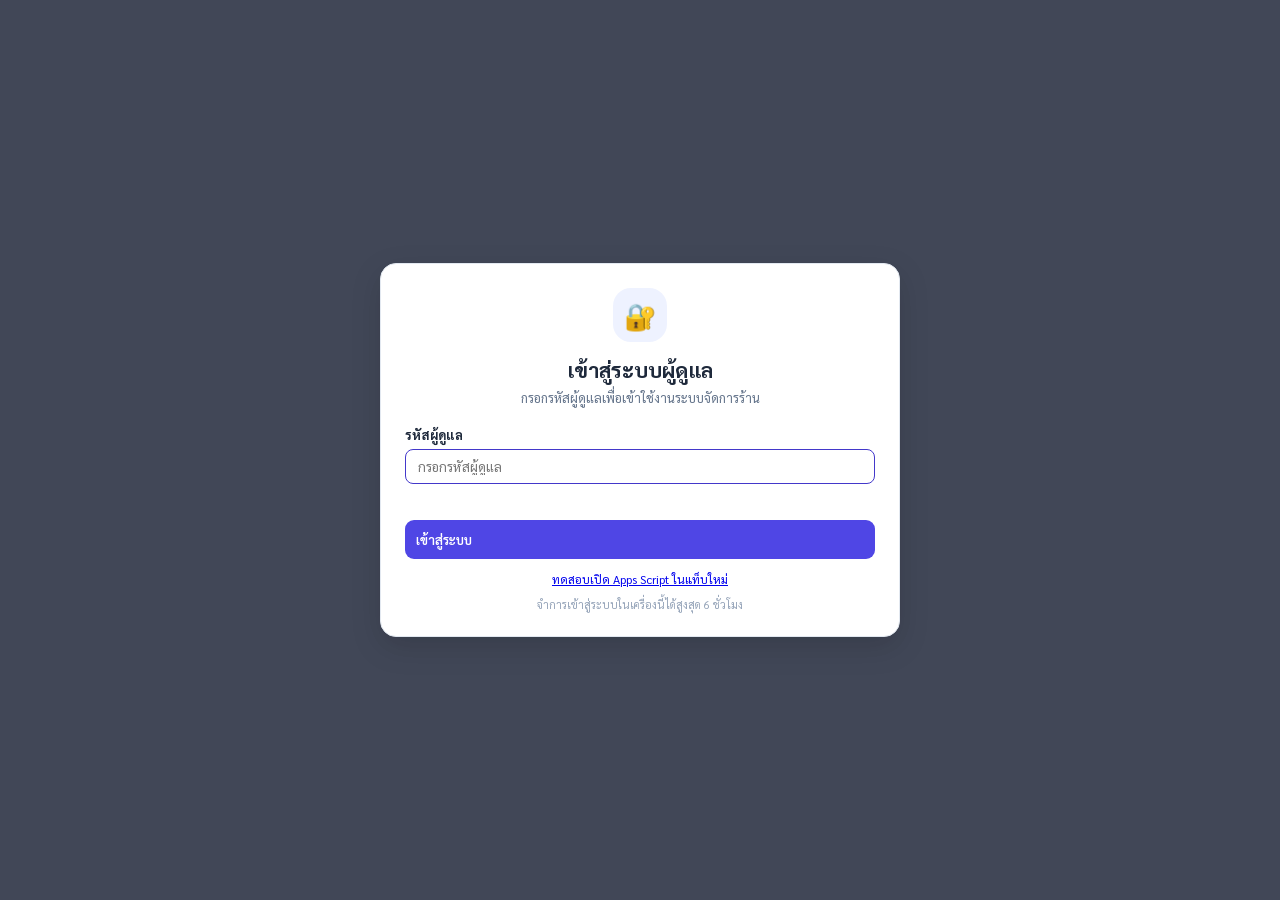
==== commit cd5b7863: "Add files via upload" ====
--- a/TableCall.html
+++ b/TableCall.html
@@ -2959,7 +2959,9 @@
     let lastPOSStateUpdatedAt = '';
     let posCloudSyncTimer = null;
     let posOrderSyncInitialized = false;
-    let tableCallAdminKey = '';
+    let tableCallAdminToken = '';
+    const TABLECALL_ADMIN_SESSION_KEY = 'tablecall_admin_session_v1';
+    const TABLECALL_ADMIN_SESSION_TTL = 6 * 60 * 60 * 1000;
 
     function openAdminLogin() {
       const overlay = document.getElementById('admin-login-overlay');
@@ -2985,8 +2987,12 @@
       button.textContent = 'กำลังตรวจสอบ…';
       error.textContent = '';
       try {
-        await tableCallGas('checkAdminKey', { adminKey: key });
-        tableCallAdminKey = key;
+        const login = await tableCallGas('loginAdmin', { adminKey: key });
+        if (!login || !login.token) throw new Error('Apps Script ไม่ได้ส่งโทเคนกลับมา ให้อัปเดต Code.gs และ Deploy เวอร์ชันใหม่');
+        tableCallAdminToken = login.token;
+        try {
+          localStorage.setItem(TABLECALL_ADMIN_SESSION_KEY, JSON.stringify({ token: login.token, expiresAt: Date.now() + Math.min(Number(login.expiresIn) || 21600, TABLECALL_ADMIN_SESSION_TTL / 1000) * 1000 }));
+        } catch (storageError) { console.warn('Admin session will be remembered only for this page', storageError); }
         document.getElementById('admin-login-overlay').classList.remove('open');
         document.getElementById('sidebar').style.visibility = '';
         document.getElementById('main-wrapper').style.visibility = '';
@@ -3007,8 +3013,8 @@
     function tableCallGas(action, payload = {}, needsAdmin = false) {
       if (!TABLECALL_APPS_SCRIPT_URL) return Promise.reject(new Error('ยังไม่ได้ตั้งค่า Apps Script URL'));
       if (needsAdmin) {
-        if (!tableCallAdminKey) return Promise.reject(new Error('กรุณาเข้าสู่ระบบผู้ดูแลใหม่'));
-        payload = { ...payload, adminKey: tableCallAdminKey };
+        if (!tableCallAdminToken) return Promise.reject(new Error('กรุณาเข้าสู่ระบบผู้ดูแลใหม่'));
+        payload = { ...payload, adminToken: tableCallAdminToken };
       }
       const callbackName = `tableCall_${Date.now()}_${Math.random().toString(36).slice(2)}`;
       return new Promise((resolve, reject) => {
@@ -3019,8 +3025,9 @@
           script.remove();
           if (error) return reject(error);
           if (result && result.error) {
-            if (String(result.error).includes('รหัสผู้ดูแล')) {
-              tableCallAdminKey = '';
+            if (/รหัสผู้ดูแล|เซสชันผู้ดูแล/.test(String(result.error))) {
+              tableCallAdminToken = '';
+              localStorage.removeItem(TABLECALL_ADMIN_SESSION_KEY);
               openAdminLogin();
             }
             return reject(new Error(result.error));
@@ -4917,8 +4924,21 @@
       const customerView = viewParam === 'customer' || !!tableParam;
 
       if (!customerView) {
-        const loggedIn = await openAdminLogin();
-        if (!loggedIn) return;
+        let sessionValid = false;
+        try {
+          const stored = JSON.parse(localStorage.getItem(TABLECALL_ADMIN_SESSION_KEY) || 'null');
+          if (stored && stored.token && Number(stored.expiresAt) > Date.now()) {
+            await tableCallGas('checkAdminSession', { adminToken: stored.token });
+            tableCallAdminToken = stored.token;
+            sessionValid = true;
+          }
+        } catch (err) {
+          localStorage.removeItem(TABLECALL_ADMIN_SESSION_KEY);
+        }
+        if (!sessionValid) {
+          const loggedIn = await openAdminLogin();
+          if (!loggedIn) return;
+        }
       }
 
       try {
@@ -5188,12 +5208,13 @@
     <form class="modal-box admin-login-card" onsubmit="submitAdminLogin(event)">
       <div class="admin-login-icon">🔐</div>
       <h2 style="text-align:center;margin:0 0 6px;font-size:21px">เข้าสู่ระบบผู้ดูแล</h2>
-      <p style="text-align:center;color:#64748b;font-size:13px;margin:0 0 20px">กรอกรหัส ADMIN_KEY เพื่อเข้าใช้งานระบบจัดการร้าน</p>
+      <p style="text-align:center;color:#64748b;font-size:13px;margin:0 0 20px">กรอกรหัสผู้ดูแลเพื่อเข้าใช้งานระบบจัดการร้าน</p>
       <label for="admin-login-key" style="display:block;font-size:13px;font-weight:700;margin-bottom:6px">รหัสผู้ดูแล</label>
-      <input id="admin-login-key" class="form-input" type="password" autocomplete="current-password" placeholder="กรอกรหัส ADMIN_KEY" required>
+      <input id="admin-login-key" class="form-input" type="password" autocomplete="off" placeholder="กรอกรหัสผู้ดูแล" required>
       <div id="admin-login-error" role="alert"></div>
       <button id="admin-login-submit" class="btn-primary" type="submit" style="width:100%;padding:11px;border-radius:9px">เข้าสู่ระบบ</button>
-      <div style="text-align:center;color:#94a3b8;font-size:11px;margin-top:14px">เพื่อความปลอดภัย ระบบจะถามรหัสใหม่ทุกครั้งที่เปิดหน้า</div>
+      <a href="https://script.google.com/macros/s/AKfycbxiNS7b0hvG7Knu4qn00WzEjpNwnnquWcB1jnl5-7yWHKGns9tfa3DefyPEp4tPR_VC/exec" target="_blank" rel="noopener" style="display:block;text-align:center;font-size:12px;margin-top:12px">ทดสอบเปิด Apps Script ในแท็บใหม่</a>
+      <div style="text-align:center;color:#94a3b8;font-size:11px;margin-top:10px">จำการเข้าสู่ระบบในเครื่องนี้ได้สูงสุด 6 ชั่วโมง</div>
     </form>
   </div>
 </body>
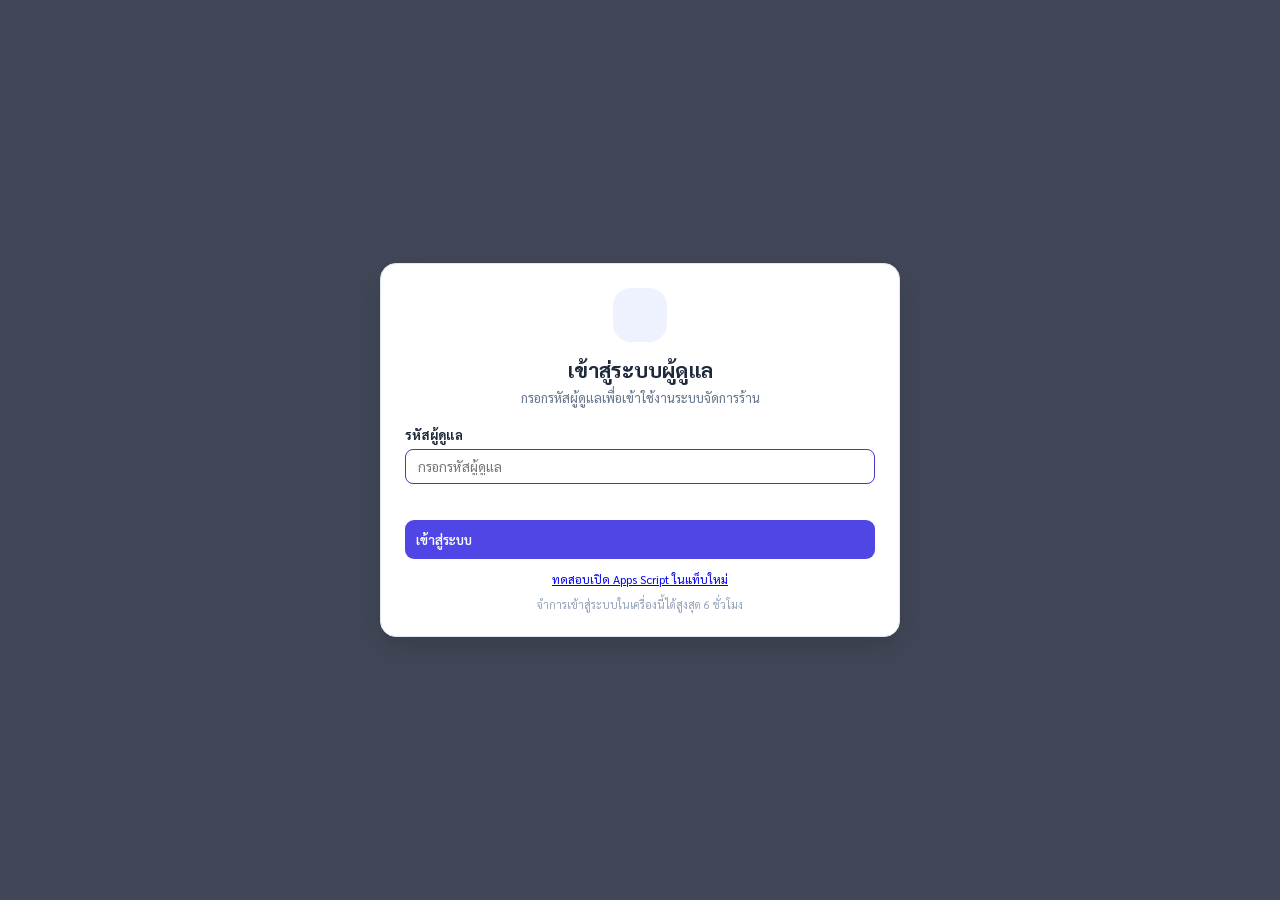
==== commit e3da3fd3: "Add files via upload" ====
--- a/TableCall.html
+++ b/TableCall.html
@@ -3,7 +3,7 @@
 <head>
   <meta charset="UTF-8">
   <meta name="viewport" content="width=device-width, initial-scale=1.0">
-  <title>ร้านอาหารทดสอบ POS - POS All-in-One v1.0.0</title>
+  <title>ร้านก๋วยเตี๋ยวเรือ รงค์เรือ - POS All-in-One v1.0.0</title>
   <link rel="preconnect" href="https://fonts.googleapis.com">
   <link rel="preconnect" href="https://fonts.gstatic.com" crossorigin>
   <link href="https://fonts.googleapis.com/css2?family=Sarabun:wght@300;400;500;600;700;800&display=swap" rel="stylesheet">
@@ -1342,7 +1342,7 @@
     <div class="cust-header">
       <div class="cust-header-top">
         <div>
-          <div class="cust-store-name" id="cust-store-name">🍽️ ร้านอาหาร</div>
+          <div class="cust-store-name" id="cust-store-name"> ร้านอาหาร</div>
           <div style="font-size: 11px; opacity: 0.7; margin-top: 2px;">สแกนสั่งอาหาร / เรียกพนักงาน</div>
         </div>
         <div class="cust-table-badge" id="cust-table-badge">โต๊ะ —</div>
@@ -1362,17 +1362,17 @@
         </button>
         <button class="cust-action-btn" style="background:#f0f9ff; border-color:#bae6fd; color:#0369a1;"
           onclick="custCallStaff('request_bill','ขอเช็คบิล')">
-          <span class="icon">💳</span>
+          <span class="icon"></span>
           <span>ขอเช็คบิล</span>
         </button>
         <button class="cust-action-btn" style="background:#f0fdf4; border-color:#bbf7d0; color:#166534;"
-          onclick="custCallStaff('call_staff','ขอเติมน้ำ 🧊')">
-          <span class="icon">🧊</span>
+          onclick="custCallStaff('call_staff','ขอเติมน้ำ ')">
+          <span class="icon"></span>
           <span>ขอเติมน้ำ</span>
         </button>
         <button class="cust-action-btn" style="background:#fdf4ff; border-color:#e9d5ff; color:#7e22ce;"
-          onclick="custCallStaff('call_staff','ขอช้อนส้อม 🥢')">
-          <span class="icon">🥢</span>
+          onclick="custCallStaff('call_staff','ขอช้อนส้อม ')">
+          <span class="icon"></span>
           <span>ขอช้อนส้อม</span>
         </button>
       </div>
@@ -1381,7 +1381,7 @@
       <div id="cust-call-feedback" style="display:none; background:#fef9c3; border:1.5px solid #fde047; border-radius:12px; padding:12px 16px; font-size:13px; font-weight:700; color:#713f12; text-align:center; margin-bottom:16px;"></div>
 
       <!-- Menu section title -->
-      <div style="font-size:15px; font-weight:800; color:#1e293b; margin-bottom:12px;">🍽️ เมนูอาหาร</div>
+      <div style="font-size:15px; font-weight:800; color:#1e293b; margin-bottom:12px;"> เมนูอาหาร</div>
       <div class="cust-menu-grid" id="cust-menu-grid"></div>
     </div>
 
@@ -1391,14 +1391,14 @@
         <span class="cust-cart-count" id="cust-cart-count">0 รายการ</span>
         <span class="cust-cart-total" id="cust-cart-total">฿0.00</span>
       </div>
-      <button class="cust-order-btn" onclick="custOpenCart()">🛒 ดูรายการ / สั่งอาหาร</button>
+      <button class="cust-order-btn" onclick="custOpenCart()"> ดูรายการ / สั่งอาหาร</button>
     </div>
 
     <!-- Cart Review Sheet -->
     <div class="cust-cart-modal" id="cust-cart-modal" onclick="custCloseCartIfOverlay(event)">
       <div class="cust-cart-sheet">
         <div style="display:flex; justify-content:space-between; align-items:center; margin-bottom:16px;">
-          <div style="font-size:17px; font-weight:800;">🛒 รายการที่เลือก</div>
+          <div style="font-size:17px; font-weight:800;"> รายการที่เลือก</div>
           <button onclick="custCloseCart()" style="border:none; background:#f1f5f9; border-radius:50%; width:30px; height:30px; font-size:16px; cursor:pointer;">✕</button>
         </div>
         <div id="cust-cart-items"></div>
@@ -1410,8 +1410,8 @@
           <textarea id="cust-order-note" placeholder="หมายเหตุ เช่น ไม่เผ็ด, แพ้ถั่ว..." rows="2"
             style="width:100%; border:1.5px solid #e2e8f0; border-radius:10px; padding:10px; font-size:13px; font-family:'Sarabun',sans-serif; resize:none; outline:none;"></textarea>
         </div>
-        <div id="cust-success-msg" class="cust-success-box">✅ ส่งออเดอร์เรียบร้อยแล้ว! พนักงานจะนำอาหารมาให้ที่โต๊ะ</div>
-        <button class="cust-confirm-btn" id="cust-send-order-btn" onclick="custSendOrder()">📨 ส่งออเดอร์</button>
+        <div id="cust-success-msg" class="cust-success-box"> ส่งออเดอร์เรียบร้อยแล้ว! พนักงานจะนำอาหารมาให้ที่โต๊ะ</div>
+        <button class="cust-confirm-btn" id="cust-send-order-btn" onclick="custSendOrder()"> ส่งออเดอร์</button>
       </div>
     </div>
   </div>
@@ -1419,8 +1419,8 @@
   <!-- ── 1. LEFT SIDEBAR (DARK NAVY) ── -->
   <aside id="sidebar">
     <div class="sidebar-brand" onclick="switchNav('floor')">
-      <span class="sidebar-brand-icon">🏠</span>
-      <span id="sidebar-brand-text">ร้านอาหารทดสอบ POS</span>
+      <span class="sidebar-brand-icon"></span>
+      <span id="sidebar-brand-text">ร้านก๋วยเตี๋ยวเรือ รงค์เรือ</span>
     </div>
 
     <nav class="sidebar-menu">
@@ -1435,27 +1435,27 @@
         <span class="item-badge" id="sidebar-calls-badge" style="display: none;">0</span>
       </a>
       <a class="sidebar-item" data-view="orders" onclick="switchNav('orders')">
-        <span class="item-icon">📋</span>
+        <span class="item-icon"></span>
         <span>ออเดอร์</span>
         <span class="item-badge" id="sidebar-orders-badge" style="display: none; background: #6366f1;">0</span>
       </a>
       <a class="sidebar-item" data-view="kds" onclick="switchNav('kds')">
-        <span class="item-icon">🔥</span>
+        <span class="item-icon"></span>
         <span>หน้าจอครัว (KDS)</span>
         <span class="item-badge" id="sidebar-kds-badge" style="display: none; background: #ea580c;">0</span>
       </a>
       <a class="sidebar-item" data-view="billing" onclick="switchNav('billing')">
-        <span class="item-icon">💳</span>
+        <span class="item-icon"></span>
         <span>เช็คบิล / ชำระเงิน</span>
       </a>
 
       <div class="menu-group-title">จัดการ</div>
       <a class="sidebar-item" data-view="menu" onclick="switchNav('menu')">
-        <span class="item-icon">🍽️</span>
+        <span class="item-icon"></span>
         <span>เมนูอาหาร</span>
       </a>
       <a class="sidebar-item" data-view="categories" onclick="switchNav('categories')">
-        <span class="item-icon">🏷️</span>
+        <span class="item-icon"></span>
         <span>หมวดหมู่</span>
       </a>
       <a class="sidebar-item" data-view="table-settings" onclick="switchNav('table-settings')">
@@ -1463,46 +1463,46 @@
         <span>จัดการโต๊ะ</span>
       </a>
       <a class="sidebar-item" data-view="zones" onclick="switchNav('zones')">
-        <span class="item-icon">🔀</span>
+        <span class="item-icon"></span>
         <span>โซน</span>
       </a>
 
 
       <div class="menu-group-title">บุคลากร</div>
       <a class="sidebar-item" data-view="staff" onclick="switchNav('staff')">
-        <span class="item-icon">👤</span>
+        <span class="item-icon"></span>
         <span>พนักงาน</span>
       </a>
       <a class="sidebar-item" data-view="attendance" onclick="switchNav('attendance')">
-        <span class="item-icon">⏱️</span>
+        <span class="item-icon"></span>
         <span>ลงเวลา</span>
       </a>
 
       <div class="menu-group-title">รายงาน</div>
       <a class="sidebar-item" data-view="sales-report" onclick="switchNav('sales-report')">
-        <span class="item-icon">📈</span>
+        <span class="item-icon"></span>
         <span>รายงานยอดขาย</span>
       </a>
       <a class="sidebar-item" data-view="best-sellers" onclick="switchNav('best-sellers')">
-        <span class="item-icon">📊</span>
+        <span class="item-icon"></span>
         <span>สินค้าขายดี</span>
       </a>
       <a class="sidebar-item" data-view="profit-loss" onclick="switchNav('profit-loss')">
-        <span class="item-icon">⚖️</span>
+        <span class="item-icon"></span>
         <span>กำไร/ขาดทุน</span>
       </a>
 
       <div class="menu-group-title">ตั้งค่าระบบ</div>
       <a class="sidebar-item" data-view="settings" onclick="switchNav('settings')">
-        <span class="item-icon">⚙️</span>
+        <span class="item-icon"></span>
         <span>ตั้งค่าทั่วไป</span>
       </a>
       <a class="sidebar-item" data-view="printers" onclick="switchNav('printers')">
-        <span class="item-icon">🖨️</span>
+        <span class="item-icon"></span>
         <span>เครื่องพิมพ์</span>
       </a>
       <a class="sidebar-item" data-view="backup" onclick="switchNav('backup')">
-        <span class="item-icon">💾</span>
+        <span class="item-icon"></span>
         <span>สำรองข้อมูล</span>
       </a>
     </nav>
@@ -1520,16 +1520,16 @@
       <div class="header-right">
         <!-- 1-Click Reset to 0 Button -->
         <button class="btn-reset-db" onclick="resetDatabaseToZero()" title="ล้างยอดขาย ออเดอร์ คำขอเรียก เป็น 0 ใหม่สำหรับเปิดร้านจริง">
-          🔄 ล้างฐานข้อมูลเป็น 0
+           ล้างฐานข้อมูลเป็น 0
         </button>
         <button class="btn-header-action" style="color: #4338ca;" onclick="loadDemoSampleData()" title="โหลดข้อมูลตัวอย่างจากรูปภาพ">
-          📋 โหลดตัวอย่าง
+           โหลดตัวอย่าง
         </button>
         <button class="btn-header-action" onclick="playChimeSound('calling')" title="ทดสอบเสียงกระดิ่งเรียกพนักงาน">
           🔔 ทดสอบเสียง
         </button>
         <button class="btn-header-action" style="background: #eef2ff; color: #4338ca; border-color: #c7d2fe;" onclick="openCustomerSimulatorModal()">
-          📱 จำลองลูกค้าสแกน QR
+           จำลองลูกค้าสแกน QR
         </button>
         <button class="notif-bell-btn" onclick="enableOrderNotifications()" title="เปิดการแจ้งเตือนออเดอร์ และแสดงโต๊ะเรียก">
           🔔
@@ -1553,7 +1553,7 @@
       <section id="view-floor" class="view-section active">
         <div class="stats-bar">
           <div class="stat-card">
-            <div class="stat-icon" style="background: #f1f5f9; color: #475569;">🍽️</div>
+            <div class="stat-icon" style="background: #f1f5f9; color: #475569;"></div>
             <div class="stat-info">
               <h3 id="stat-total-tables">20</h3>
               <p>โต๊ะทั้งหมด</p>
@@ -1567,14 +1567,14 @@
             </div>
           </div>
           <div class="stat-card">
-            <div class="stat-icon" style="background: #f0f9ff; color: #0284c7;">💳</div>
+            <div class="stat-icon" style="background: #f0f9ff; color: #0284c7;"></div>
             <div class="stat-info">
               <h3 id="stat-bill-tables" style="color: #0284c7;">0</h3>
               <p>ขอเช็คบิล</p>
             </div>
           </div>
           <div class="stat-card">
-            <div class="stat-icon" style="background: #ecfdf5; color: #059669;">🟢</div>
+            <div class="stat-icon" style="background: #ecfdf5; color: #059669;"></div>
             <div class="stat-info">
               <h3 id="stat-available-tables" style="color: #059669;">20</h3>
               <p>โต๊ะว่าง</p>
@@ -1600,11 +1600,11 @@
         <div class="content-card">
           <div class="card-header-flex">
             <div class="card-title">
-              <span>👥</span>
+              <span></span>
               <span>ลูกค้า/สมาชิก (<span id="member-count-text">0</span>)</span>
             </div>
             <button class="btn-primary" onclick="openAddMemberModal()">
-              <span>➕</span>
+              <span></span>
               <span>เพิ่มสมาชิก</span>
             </button>
           </div>
@@ -1637,11 +1637,11 @@
         <div class="content-card">
           <div class="card-header-flex">
             <div class="card-title">
-              <span>🏷️</span>
+              <span></span>
               <span>โปรโมชั่น</span>
             </div>
             <button class="btn-primary" onclick="openAddPromotionModal()">
-              <span>➕</span>
+              <span></span>
               <span>เพิ่ม</span>
             </button>
           </div>
@@ -1657,7 +1657,7 @@
         <div class="content-card">
           <div class="card-header-flex">
             <div>
-              <div class="card-title">📊 สินค้าขายดี</div>
+              <div class="card-title"> สินค้าขายดี</div>
               <div style="font-size: 12px; color: var(--text-muted); margin-top: 2px;">29 พ.ค. 2569</div>
             </div>
           </div>
@@ -1701,49 +1701,49 @@
       <section id="view-dashboard" class="view-section">
         <div class="stats-bar">
           <div class="stat-card">
-            <div class="stat-icon" style="background: #eef2ff; color: #4f46e5;">💰</div>
+            <div class="stat-icon" style="background: #eef2ff; color: #4f46e5;"></div>
             <div class="stat-info">
               <h3 id="dash-stat-sales">฿0.00</h3>
               <p>ยอดขายวันนี้</p>
             </div>
           </div>
           <div class="stat-card">
-            <div class="stat-icon" style="background: #ecfdf5; color: #059669;">🧾</div>
+            <div class="stat-icon" style="background: #ecfdf5; color: #059669;"></div>
             <div class="stat-info">
               <h3 id="dash-stat-orders">0</h3>
               <p>จำนวนออเดอร์</p>
             </div>
           </div>
           <div class="stat-card">
-            <div class="stat-icon" style="background: #fffbeb; color: #d97706;">🪑</div>
+            <div class="stat-icon" style="background: #fffbeb; color: #d97706;"></div>
             <div class="stat-info">
               <h3 id="dash-stat-tables">0 / 20</h3>
               <p>โต๊ะที่กำลังใช้</p>
             </div>
           </div>
           <div class="stat-card">
-            <div class="stat-icon" style="background: #fdf2f8; color: #db2777;">👥</div>
+            <div class="stat-icon" style="background: #fdf2f8; color: #db2777;"></div>
             <div class="stat-info">
               <h3 id="dash-stat-members">0 สมาชิก</h3>
               <p>สมาชิกร้านทั้งหมด</p>
             </div>
           </div>
           <div class="stat-card">
-            <div class="stat-icon" style="background: #eff6ff; color: #2563eb;">🔗</div>
+            <div class="stat-icon" style="background: #eff6ff; color: #2563eb;"></div>
             <div class="stat-info">
               <h3 id="dash-stat-link-orders">0</h3>
               <p>ออเดอร์จากลิงก์/QR วันนี้</p>
             </div>
           </div>
           <div class="stat-card">
-            <div class="stat-icon" style="background: #f0fdfa; color: #0f766e;">🧑‍🤝‍🧑</div>
+            <div class="stat-icon" style="background: #f0fdfa; color: #0f766e;"></div>
             <div class="stat-info">
               <h3 id="dash-stat-link-guests">0 คน</h3>
               <p>ลูกค้าที่แจ้งผ่านลิงก์วันนี้</p>
             </div>
           </div>
           <div class="stat-card">
-            <div class="stat-icon" style="background: #fff7ed; color: #c2410c;">🍽️</div>
+            <div class="stat-icon" style="background: #fff7ed; color: #c2410c;"></div>
             <div class="stat-info">
               <h3 id="dash-stat-link-items">0 รายการ</h3>
               <p>อาหารที่สั่งผ่านลิงก์วันนี้</p>
@@ -1753,29 +1753,29 @@
 
         <div style="display: grid; grid-template-columns: 2fr 1fr; gap: 20px;">
           <div class="content-card">
-            <div class="card-title" style="margin-bottom: 16px;">📈 ยอดขายรายชั่วโมง (วันนี้)</div>
+            <div class="card-title" style="margin-bottom: 16px;"> ยอดขายรายชั่วโมง (วันนี้)</div>
             <div id="dash-hourly-chart" style="height: 220px; display: flex; align-items: flex-end; gap: 14px; padding-top: 20px; border-bottom: 1px solid var(--border-color);">
               <!-- Rendered dynamically based on live sales -->
             </div>
           </div>
 
           <div class="content-card">
-            <div class="card-title" style="margin-bottom: 16px;">⚡ ลิงก์ด่วน</div>
+            <div class="card-title" style="margin-bottom: 16px;"> ลิงก์ด่วน</div>
             <div style="display: flex; flex-direction: column; gap: 10px;">
               <button class="btn-tbl-action" style="padding: 10px; text-align: left;" onclick="openNewOrderModal()">
-                ➕ เปิดออเดอร์ใหม่ / สั่งอาหาร
+                 เปิดออเดอร์ใหม่ / สั่งอาหาร
               </button>
               <button class="btn-tbl-action" style="padding: 10px; text-align: left;" onclick="switchNav('billing')">
-                💳 เช็คบิล / ชำระเงิน & ออกใบเสร็จ
+                 เช็คบิล / ชำระเงิน & ออกใบเสร็จ
               </button>
               <button class="btn-tbl-action" style="padding: 10px; text-align: left;" onclick="switchNav('members')">
-                👥 ดูรายชื่อลูกค้า / สมาชิก
+                 ดูรายชื่อลูกค้า / สมาชิก
               </button>
               <button class="btn-tbl-action" style="padding: 10px; text-align: left;" onclick="switchNav('promotions')">
-                🏷️ จัดการโปรโมชั่นและส่วนลด
+                 จัดการโปรโมชั่นและส่วนลด
               </button>
               <button class="btn-tbl-action" style="padding: 10px; text-align: left;" onclick="switchNav('kds')">
-                🔥 หน้าจอครัว KDS (คิวอาหาร)
+                 หน้าจอครัว KDS (คิวอาหาร)
               </button>
             </div>
           </div>
@@ -1786,7 +1786,7 @@
       <section id="view-billing" class="view-section">
         <div class="content-card">
           <div class="card-header-flex">
-            <div class="card-title">💳 เช็คบิล / ชำระเงิน</div>
+            <div class="card-title"> เช็คบิล / ชำระเงิน</div>
           </div>
 
           <div style="display: grid; grid-template-columns: 1fr 1fr; gap: 24px;">
@@ -1822,7 +1822,7 @@
               </div>
 
               <button class="btn-primary" style="width: 100%; justify-content: center; margin-top: 10px;" onclick="confirmCheckoutCurrentTable()">
-                ✅ ยืนยันชำระเงินและออกใบเสร็จ
+                 ยืนยันชำระเงินและออกใบเสร็จ
               </button>
             </div>
 
@@ -1859,8 +1859,8 @@
       <section id="view-kds" class="view-section">
         <div class="content-card">
           <div class="card-header-flex">
-            <div class="card-title">🔥 หน้าจอครัว (Kitchen Display System)</div>
-            <button class="btn-primary" onclick="openNewOrderModal()">➕ ส่งออเดอร์ใหม่เข้าครัว</button>
+            <div class="card-title"> หน้าจอครัว (Kitchen Display System)</div>
+            <button class="btn-primary" onclick="openNewOrderModal()"> ส่งออเดอร์ใหม่เข้าครัว</button>
           </div>
           <div id="kds-tickets-container" style="display: grid; grid-template-columns: repeat(auto-fill, minmax(280px, 1fr)); gap: 16px;">
             <!-- Kitchen orders dynamically rendered -->
@@ -1872,8 +1872,8 @@
       <section id="view-orders" class="view-section">
         <div class="content-card">
           <div class="card-header-flex">
-            <div class="card-title">📋 รายการออเดอร์ทั้งหมด</div>
-            <button class="btn-primary" onclick="openNewOrderModal()">➕ เปิดออเดอร์ใหม่</button>
+            <div class="card-title"> รายการออเดอร์ทั้งหมด</div>
+            <button class="btn-primary" onclick="openNewOrderModal()"> เปิดออเดอร์ใหม่</button>
           </div>
           <div class="data-table-container">
             <table class="data-table">
@@ -1901,8 +1901,8 @@
       <section id="view-menu" class="view-section">
         <div class="content-card">
           <div class="card-header-flex">
-            <div class="card-title">🍽️ จัดการเมนูอาหาร</div>
-            <button class="btn-primary" onclick="openAddMenuModal()">➕ เพิ่มเมนูอาหาร</button>
+            <div class="card-title"> จัดการเมนูอาหาร</div>
+            <button class="btn-primary" onclick="openAddMenuModal()"> เพิ่มเมนูอาหาร</button>
           </div>
           <div class="data-table-container">
             <table class="data-table" id="menu-items-table">
@@ -1929,7 +1929,7 @@
         <div class="content-card">
           <div class="card-header-flex">
             <div class="card-title">▦ จัดการโต๊ะ & ป้าย QR Code ประจำโต๊ะ</div>
-            <button class="btn-primary" onclick="openAddTableModal()">➕ เพิ่มโต๊ะใหม่</button>
+            <button class="btn-primary" onclick="openAddTableModal()"> เพิ่มโต๊ะใหม่</button>
           </div>
           <div class="table-grid" id="manage-tables-grid">
             <!-- Rendered dynamically with QR Code tent cards -->
@@ -1941,8 +1941,8 @@
       <section id="view-staff" class="view-section">
         <div class="content-card">
           <div class="card-header-flex">
-            <div class="card-title">👤 บุคลากร & พนักงาน</div>
-            <button class="btn-primary" onclick="openAddStaffModal()">➕ เพิ่มพนักงาน</button>
+            <div class="card-title"> บุคลากร & พนักงาน</div>
+            <button class="btn-primary" onclick="openAddStaffModal()"> เพิ่มพนักงาน</button>
           </div>
           <div class="table-grid" id="staff-grid">
             <!-- Rendered dynamically -->
@@ -1954,7 +1954,7 @@
       <section id="view-attendance" class="view-section">
         <div class="content-card">
           <div class="card-header-flex">
-            <div class="card-title">⏱️ บันทึกการลงเวลาทำงาน</div>
+            <div class="card-title"> บันทึกการลงเวลาทำงาน</div>
           </div>
           <div class="data-table-container">
             <table class="data-table">
@@ -1979,8 +1979,8 @@
       <section id="view-stock" class="view-section">
         <div class="content-card">
           <div class="card-header-flex">
-            <div class="card-title">📦 สต็อกวัตถุดิบ</div>
-            <button class="btn-primary" onclick="openAddStockModal()">➕ เพิ่มวัตถุดิบ</button>
+            <div class="card-title"> สต็อกวัตถุดิบ</div>
+            <button class="btn-primary" onclick="openAddStockModal()"> เพิ่มวัตถุดิบ</button>
           </div>
           <div class="data-table-container">
             <table class="data-table">
@@ -2006,8 +2006,8 @@
       <section id="view-suppliers" class="view-section">
         <div class="content-card">
           <div class="card-header-flex">
-            <div class="card-title">🚚 ข้อมูลผู้จำหน่าย (Suppliers)</div>
-            <button class="btn-primary" onclick="openAddSupplierModal()">➕ เพิ่มผู้จำหน่าย</button>
+            <div class="card-title"> ข้อมูลผู้จำหน่าย (Suppliers)</div>
+            <button class="btn-primary" onclick="openAddSupplierModal()"> เพิ่มผู้จำหน่าย</button>
           </div>
           <div class="data-table-container">
             <table class="data-table">
@@ -2030,8 +2030,8 @@
       <section id="view-po" class="view-section">
         <div class="content-card">
           <div class="card-header-flex">
-            <div class="card-title">🛒 ใบสั่งซื้อวัตถุดิบ (Purchase Orders)</div>
-            <button class="btn-primary" onclick="openAddPoModal()">➕ เปิดใบสั่งซื้อใหม่</button>
+            <div class="card-title"> ใบสั่งซื้อวัตถุดิบ (Purchase Orders)</div>
+            <button class="btn-primary" onclick="openAddPoModal()"> เปิดใบสั่งซื้อใหม่</button>
           </div>
           <div class="data-table-container">
             <table class="data-table">
@@ -2056,8 +2056,8 @@
       <section id="view-expenses" class="view-section">
         <div class="content-card">
           <div class="card-header-flex">
-            <div class="card-title">📑 บันทึกรายจ่ายร้านอาหาร</div>
-            <button class="btn-primary" onclick="openAddExpenseModal()">➕ บันทึกรายจ่าย</button>
+            <div class="card-title"> บันทึกรายจ่ายร้านอาหาร</div>
+            <button class="btn-primary" onclick="openAddExpenseModal()"> บันทึกรายจ่าย</button>
           </div>
           <div class="data-table-container">
             <table class="data-table">
@@ -2080,8 +2080,8 @@
       <section id="view-categories" class="view-section">
         <div class="content-card">
           <div class="card-header-flex">
-            <div class="card-title">🏷️ จัดการหมวดหมู่อาหาร</div>
-            <button class="btn-primary" onclick="openAddCategoryModal()">➕ เพิ่มหมวดหมู่</button>
+            <div class="card-title"> จัดการหมวดหมู่อาหาร</div>
+            <button class="btn-primary" onclick="openAddCategoryModal()"> เพิ่มหมวดหมู่</button>
           </div>
           <div style="display: flex; flex-wrap: wrap; gap: 10px;" id="categories-chips"></div>
         </div>
@@ -2091,8 +2091,8 @@
       <section id="view-buffet" class="view-section">
         <div class="content-card">
           <div class="card-header-flex">
-            <div class="card-title">🍲 จัดการแพ็กเกจ บุฟเฟ่ต์ / ชาบู</div>
-            <button class="btn-primary" onclick="openAddBuffetModal()">➕ เพิ่มแพ็กเกจ</button>
+            <div class="card-title"> จัดการแพ็กเกจ บุฟเฟ่ต์ / ชาบู</div>
+            <button class="btn-primary" onclick="openAddBuffetModal()"> เพิ่มแพ็กเกจ</button>
           </div>
           <div style="display: grid; grid-template-columns: repeat(auto-fit, minmax(260px, 1fr)); gap: 16px;" id="buffet-packages-grid">
           </div>
@@ -2103,8 +2103,8 @@
       <section id="view-zones" class="view-section">
         <div class="content-card">
           <div class="card-header-flex">
-            <div class="card-title">🔀 โซนที่นั่งในร้านอาหาร</div>
-            <button class="btn-primary" onclick="openAddZoneModal()">➕ เพิ่มโซน</button>
+            <div class="card-title"> โซนที่นั่งในร้านอาหาร</div>
+            <button class="btn-primary" onclick="openAddZoneModal()"> เพิ่มโซน</button>
           </div>
           <div style="display: grid; grid-template-columns: repeat(auto-fit, minmax(240px, 1fr)); gap: 14px;" id="zones-list-container">
           </div>
@@ -2115,7 +2115,7 @@
       <section id="view-sales-report" class="view-section">
         <div class="content-card">
           <div class="card-header-flex">
-            <div class="card-title">📈 ประวัติการขายและบิลใบเสร็จ</div>
+            <div class="card-title"> ประวัติการขายและบิลใบเสร็จ</div>
           </div>
           <div class="data-table-container">
             <table class="data-table">
@@ -2138,24 +2138,24 @@
       <!-- VIEW 21: กำไร/ขาดทุน -->
       <section id="view-profit-loss" class="view-section">
         <div class="content-card">
-          <div class="card-title" style="margin-bottom: 20px;">⚖️ สรุปกำไร / ขาดทุน</div>
+          <div class="card-title" style="margin-bottom: 20px;"> สรุปกำไร / ขาดทุน</div>
           <div class="stats-bar">
             <div class="stat-card">
-              <div class="stat-icon" style="background: #ecfdf5; color: #059669;">📈</div>
+              <div class="stat-icon" style="background: #ecfdf5; color: #059669;"></div>
               <div class="stat-info">
                 <h3 id="pl-total-sales" style="color: #059669;">฿0.00</h3>
                 <p>รายรับทั้งหมด (ยอดขาย)</p>
               </div>
             </div>
             <div class="stat-card">
-              <div class="stat-icon" style="background: #fff1f2; color: #e11d48;">📉</div>
+              <div class="stat-icon" style="background: #fff1f2; color: #e11d48;"></div>
               <div class="stat-info">
                 <h3 id="pl-total-expenses" style="color: #e11d48;">฿0.00</h3>
                 <p>รายจ่ายทั้งหมด</p>
               </div>
             </div>
             <div class="stat-card">
-              <div class="stat-icon" style="background: #eef2ff; color: #4338ca;">💰</div>
+              <div class="stat-icon" style="background: #eef2ff; color: #4338ca;"></div>
               <div class="stat-info">
                 <h3 id="pl-net-profit" style="color: #4338ca;">฿0.00</h3>
                 <p>กำไรสุทธิ</p>
@@ -2168,11 +2168,11 @@
       <!-- VIEW 22: ตั้งค่าทั่วไป -->
       <section id="view-settings" class="view-section">
         <div class="content-card">
-          <div class="card-title" style="margin-bottom: 16px;">⚙️ ตั้งค่าร้านอาหาร & พร้อมเพย์ (PromptPay)</div>
+          <div class="card-title" style="margin-bottom: 16px;"> ตั้งค่าร้านอาหาร & พร้อมเพย์ (PromptPay)</div>
           <div style="max-width: 540px;">
             <div class="form-group">
               <label>ชื่อร้านอาหาร</label>
-              <input type="text" class="form-input" id="setting-store-name" value="ร้านอาหารทดสอบ POS">
+              <input type="text" class="form-input" id="setting-store-name" value="ร้านก๋วยเตี๋ยวเรือ รงค์เรือ">
             </div>
             <div class="form-group">
               <label>ที่อยู่ร้าน</label>
@@ -2190,7 +2190,16 @@
               <label>เบอร์พร้อมเพย์ (PromptPay)</label>
               <input type="text" class="form-input" id="setting-store-pp" value="0812345678">
             </div>
-            <button class="btn-primary" onclick="saveStoreSettings()">💾 บันทึกการตั้งค่า</button>
+            <div class="form-group">
+              <label for="setting-store-pp-qr">รูป QR รับชำระเงิน PromptPay (ไม่บังคับ)</label>
+              <input type="file" class="form-input" id="setting-store-pp-qr" accept="image/*" onchange="loadPromptPayQrImage(this)">
+              <div style="font-size:12px;color:var(--text-muted);margin-top:6px;">เลือกรูป QR ของร้าน ระบบจะบีบอัดและบันทึกไว้ในข้อมูลร้านเพื่อแสดงบนใบเสร็จ</div>
+              <div id="setting-store-pp-qr-preview-wrap" style="display:none;align-items:center;gap:12px;margin-top:10px;padding:10px;border:1px solid var(--border-color);border-radius:10px;background:#fff;">
+                <img id="setting-store-pp-qr-preview" alt="ตัวอย่าง QR PromptPay ของร้าน" style="width:92px;height:92px;object-fit:contain;image-rendering:auto">
+                <button type="button" class="btn-tbl-action" onclick="clearPromptPayQrImage()">ลบรูป QR</button>
+              </div>
+            </div>
+            <button class="btn-primary" onclick="saveStoreSettings()"> บันทึกการตั้งค่า</button>
           </div>
         </div>
       </section>
@@ -2198,7 +2207,7 @@
       <!-- VIEW 23: เครื่องพิมพ์ -->
       <section id="view-printers" class="view-section">
         <div class="content-card">
-          <div class="card-title" style="margin-bottom: 16px;">🖨️ ตั้งค่าเครื่องพิมพ์ใบเสร็จ (Thermal Printer)</div>
+          <div class="card-title" style="margin-bottom: 16px;"> ตั้งค่าเครื่องพิมพ์ใบเสร็จ (Thermal Printer)</div>
           <div style="max-width: 500px;">
             <div class="form-group">
               <label>ขนาดกระดาษ</label>
@@ -2215,8 +2224,8 @@
               </select>
             </div>
             <div style="display: flex; gap: 10px; margin-top: 20px;">
-              <button class="btn-primary" onclick="showToast('💾 บันทึกการตั้งค่าเครื่องพิมพ์เรียบร้อย')">💾 บันทึก</button>
-              <button class="btn-tbl-action" onclick="window.print()">🖨️ ทดสอบพิมพ์</button>
+              <button class="btn-primary" onclick="showToast(' บันทึกการตั้งค่าเครื่องพิมพ์เรียบร้อย')"> บันทึก</button>
+              <button class="btn-tbl-action" onclick="window.print()"> ทดสอบพิมพ์</button>
             </div>
           </div>
         </div>
@@ -2225,22 +2234,22 @@
       <!-- VIEW 24: สำรองข้อมูล & รีเซ็ตฐานข้อมูล -->
       <section id="view-backup" class="view-section">
         <div class="content-card">
-          <div class="card-title" style="margin-bottom: 16px;">💾 สำรองข้อมูล & จัดการฐานข้อมูล</div>
+          <div class="card-title" style="margin-bottom: 16px;"> สำรองข้อมูล & จัดการฐานข้อมูล</div>
           <p style="font-size: 13px; color: var(--text-muted); margin-bottom: 18px;">
             ระบบทำงานแบบ Client-Side Standalone บน GitHub Pages ข้อมูลจะถูกเก็บใน Browser LocalStorage ปลอดภัย 100% ไม่ต้องต่อ Docker หรือ Server
           </p>
           <div style="display: flex; gap: 12px; flex-wrap: wrap;">
             <button class="btn-reset-db" style="padding: 10px 16px; font-size: 13px;" onclick="resetDatabaseToZero()">
-              🔄 รีเซ็ตฐานข้อมูลทั้งหมดเป็น 0 (Clean Start สำหรับเปิดร้านจริง)
+               รีเซ็ตฐานข้อมูลทั้งหมดเป็น 0 (Clean Start สำหรับเปิดร้านจริง)
             </button>
             <button class="btn-primary" onclick="loadDemoSampleData()">
-              📋 โหลดข้อมูลตัวอย่างตามรูปภาพ (Demo Sample Data)
+               โหลดข้อมูลตัวอย่างตามรูปภาพ (Demo Sample Data)
             </button>
             <button class="btn-tbl-action" onclick="exportDataToJson()">
-              📥 ส่งออกไฟล์สำรอง (JSON)
+               ส่งออกไฟล์สำรอง (JSON)
             </button>
             <label class="btn-tbl-action" style="cursor: pointer; display: inline-flex; align-items: center;">
-              📤 นำเข้าไฟล์สำรอง (JSON)
+               นำเข้าไฟล์สำรอง (JSON)
               <input type="file" id="import-json-input" style="display: none;" onchange="importDataFromJson(event)">
             </label>
           </div>
@@ -2249,9 +2258,9 @@
 
     </main>
 
-    <!-- Footer matching screenshot: © 2026 POS All-in-One v1.0.0 · พัฒนาด้วย PHP 8.2.12 -->
+    <!-- Footer matching screenshot:  2026 POS All-in-One v1.0.0 · พัฒนาด้วย PHP 8.2.12 -->
     <footer id="page-footer">
-      © 2026 POS All-in-One v1.0.0 · พัฒนาด้วย PHP 8.2.12
+       2026 POS All-in-One v1.0.0 · พัฒนาด้วย PHP 8.2.12
     </footer>
   </div>
 
@@ -2260,7 +2269,7 @@
     <div class="receipt-wrapper">
       <div class="receipt-paper" id="printable-receipt">
         <div class="receipt-header-center">
-          <div class="receipt-title" id="rcpt-store-name">ร้านอาหารทดสอบ POS</div>
+          <div class="receipt-title" id="rcpt-store-name">ร้านก๋วยเตี๋ยวเรือ รงค์เรือ</div>
           <div class="receipt-subtitle" id="rcpt-store-addr">123 ถ.สุขุมวิท แขวงคลองเตย เขตคลองเตย กรุงเทพฯ 10110</div>
           <div class="receipt-subtitle" id="rcpt-store-phone">โทร 02-123-4567</div>
           <div class="receipt-subtitle" id="rcpt-store-tax">เลขผู้เสียภาษี 0105561234567</div>
@@ -2330,7 +2339,7 @@
           <div class="receipt-qr-canvas-box" id="promptpay-qr-container">
             <!-- QR Canvas inserted here -->
           </div>
-          <div style="font-weight: 700; font-size: 12px;" id="rcpt-pp-store-name">ร้านอาหารทดสอบ POS</div>
+          <div style="font-weight: 700; font-size: 12px;" id="rcpt-pp-store-name">ร้านก๋วยเตี๋ยวเรือ รงค์เรือ</div>
           <div style="font-size: 11px; color: #475569;" id="rcpt-pp-number">พร้อมเพย์ 0812345678</div>
           <div style="font-size: 10px; color: #64748b; margin-top: 2px;">* กรุณาใส่จำนวนเงินและกดเปิด</div>
         </div>
@@ -2346,7 +2355,7 @@
       <!-- Action buttons matching Image 1: พิมพ์ใบเสร็จ, กลับหน้าเช็คบิล, กลับโต๊ะ -->
       <div class="receipt-buttons">
         <button class="btn-print-receipt" onclick="window.print()">
-          🖨️ พิมพ์ใบเสร็จ
+           พิมพ์ใบเสร็จ
         </button>
         <button class="btn-link-action" onclick="closeReceiptModal(); switchNav('billing');">
           กลับหน้าเช็คบิล
@@ -2371,19 +2380,19 @@
 
       <div style="display: flex; flex-direction: column; gap: 10px;">
         <button class="btn-primary" style="justify-content: center; padding: 11px;" onclick="openOrderForCurrentTableModal()">
-          🍽️ สั่งอาหาร / เปิดออเดอร์
+           สั่งอาหาร / เปิดออเดอร์
         </button>
         <button class="btn-tbl-action" style="padding: 11px;" onclick="simulateCallFromStaffModal()">
           🔔 จำลองกดเรียกพนักงาน
         </button>
         <button class="btn-tbl-action" style="padding: 11px;" onclick="simulateBillFromStaffModal()">
-          💳 จำลองขอยอดเช็คบิล
+           จำลองขอยอดเช็คบิล
         </button>
         <button class="btn-success" style="justify-content: center; padding: 11px;" onclick="checkoutCurrentTableFromModal()">
-          🧾 เช็คบิล & ชำระเงิน (ออกใบเสร็จ)
+           เช็คบิล & ชำระเงิน (ออกใบเสร็จ)
         </button>
         <button class="btn-tbl-action" style="color: var(--danger); padding: 11px;" onclick="clearCurrentTableFromModal()">
-          🧹 เคลียร์เป็นโต๊ะว่าง
+           เคลียร์เป็นโต๊ะว่าง
         </button>
       </div>
     </div>
@@ -2393,7 +2402,7 @@
   <div class="modal-overlay" id="new-order-modal">
     <div class="modal-box" style="max-width: 540px;">
       <div style="display: flex; justify-content: space-between; align-items: center; margin-bottom: 16px;">
-        <h3 style="font-size: 18px; font-weight: 800;">➕ เปิดออเดอร์ / สั่งอาหารเข้าครัว</h3>
+        <h3 style="font-size: 18px; font-weight: 800;"> เปิดออเดอร์ / สั่งอาหารเข้าครัว</h3>
         <button onclick="closeNewOrderModal()" style="border:none; background:none; font-size:18px; cursor:pointer;">✕</button>
       </div>
       <div class="form-group">
@@ -2411,7 +2420,7 @@
         <input type="text" id="order-note-input" class="form-input" placeholder="ระบุความต้องการพิเศษ...">
       </div>
       <div style="display: flex; gap: 10px; margin-top: 20px;">
-        <button class="btn-primary" style="flex: 1; justify-content: center;" onclick="submitNewOrder()">🚀 ส่งออเดอร์เข้าครัว</button>
+        <button class="btn-primary" style="flex: 1; justify-content: center;" onclick="submitNewOrder()"> ส่งออเดอร์เข้าครัว</button>
         <button class="btn-tbl-action" onclick="closeNewOrderModal()">ยกเลิก</button>
       </div>
     </div>
@@ -2421,7 +2430,7 @@
   <div class="modal-overlay" id="member-modal">
     <div class="modal-box">
       <div style="display: flex; justify-content: space-between; align-items: center; margin-bottom: 16px;">
-        <h3 style="font-size: 18px; font-weight: 800;" id="member-modal-title">➕ เพิ่มสมาชิกร้านอาหาร</h3>
+        <h3 style="font-size: 18px; font-weight: 800;" id="member-modal-title"> เพิ่มสมาชิกร้านอาหาร</h3>
         <button onclick="closeMemberModal()" style="border:none; background:none; font-size:18px; cursor:pointer;">✕</button>
       </div>
       <input type="hidden" id="edit-member-id">
@@ -2451,7 +2460,7 @@
         <input type="number" id="member-points" class="form-input" value="0">
       </div>
       <div style="display: flex; gap: 10px; margin-top: 20px;">
-        <button class="btn-primary" style="flex: 1; justify-content: center;" onclick="saveMember()">💾 บันทึก</button>
+        <button class="btn-primary" style="flex: 1; justify-content: center;" onclick="saveMember()"> บันทึก</button>
         <button class="btn-tbl-action" onclick="closeMemberModal()">ยกเลิก</button>
       </div>
     </div>
@@ -2461,7 +2470,7 @@
   <div class="modal-overlay" id="promo-modal">
     <div class="modal-box">
       <div style="display: flex; justify-content: space-between; align-items: center; margin-bottom: 16px;">
-        <h3 style="font-size: 18px; font-weight: 800;" id="promo-modal-title">➕ เพิ่มโปรโมชั่นใหม่</h3>
+        <h3 style="font-size: 18px; font-weight: 800;" id="promo-modal-title"> เพิ่มโปรโมชั่นใหม่</h3>
         <button onclick="closePromoModal()" style="border:none; background:none; font-size:18px; cursor:pointer;">✕</button>
       </div>
       <input type="hidden" id="edit-promo-id">
@@ -2490,7 +2499,7 @@
         <input type="text" id="promo-date-input" class="form-input" value="ระหว่าง 01 พ.ค. 2569 - 30 มิ.ย. 2569">
       </div>
       <div style="display: flex; gap: 10px; margin-top: 20px;">
-        <button class="btn-primary" style="flex: 1; justify-content: center;" onclick="savePromotion()">💾 บันทึก</button>
+        <button class="btn-primary" style="flex: 1; justify-content: center;" onclick="savePromotion()"> บันทึก</button>
         <button class="btn-tbl-action" onclick="closePromoModal()">ยกเลิก</button>
       </div>
     </div>
@@ -2500,7 +2509,7 @@
   <div class="modal-overlay" id="menu-modal">
     <div class="modal-box">
       <div style="display: flex; justify-content: space-between; align-items: center; margin-bottom: 16px;">
-        <h3 style="font-size: 18px; font-weight: 800;">➕ เพิ่มเมนูอาหารใหม่</h3>
+        <h3 style="font-size: 18px; font-weight: 800;"> เพิ่มเมนูอาหารใหม่</h3>
         <button onclick="closeMenuModal()" style="border:none; background:none; font-size:18px; cursor:pointer;">✕</button>
       </div>
       <div class="form-group">
@@ -2516,7 +2525,7 @@
         <input type="number" id="menu-price-input" class="form-input" value="60">
       </div>
       <div style="display: flex; gap: 10px; margin-top: 20px;">
-        <button class="btn-primary" style="flex: 1; justify-content: center;" onclick="saveMenuItem()">💾 บันทึก</button>
+        <button class="btn-primary" style="flex: 1; justify-content: center;" onclick="saveMenuItem()"> บันทึก</button>
         <button class="btn-tbl-action" onclick="closeMenuModal()">ยกเลิก</button>
       </div>
     </div>
@@ -2526,7 +2535,7 @@
   <div class="modal-overlay" id="stock-modal">
     <div class="modal-box">
       <div style="display: flex; justify-content: space-between; align-items: center; margin-bottom: 16px;">
-        <h3 style="font-size: 18px; font-weight: 800;">➕ เพิ่มสต็อกวัตถุดิบ</h3>
+        <h3 style="font-size: 18px; font-weight: 800;"> เพิ่มสต็อกวัตถุดิบ</h3>
         <button onclick="closeStockModal()" style="border:none; background:none; font-size:18px; cursor:pointer;">✕</button>
       </div>
       <div class="form-group">
@@ -2546,7 +2555,7 @@
         <input type="text" id="stock-unit-input" class="form-input" value="กก.">
       </div>
       <div style="display: flex; gap: 10px; margin-top: 20px;">
-        <button class="btn-primary" style="flex: 1; justify-content: center;" onclick="saveStockItem()">💾 บันทึก</button>
+        <button class="btn-primary" style="flex: 1; justify-content: center;" onclick="saveStockItem()"> บันทึก</button>
         <button class="btn-tbl-action" onclick="closeStockModal()">ยกเลิก</button>
       </div>
     </div>
@@ -2556,7 +2565,7 @@
   <div class="modal-overlay" id="expense-modal">
     <div class="modal-box">
       <div style="display: flex; justify-content: space-between; align-items: center; margin-bottom: 16px;">
-        <h3 style="font-size: 18px; font-weight: 800;">➕ บันทึกรายจ่าย</h3>
+        <h3 style="font-size: 18px; font-weight: 800;"> บันทึกรายจ่าย</h3>
         <button onclick="closeExpenseModal()" style="border:none; background:none; font-size:18px; cursor:pointer;">✕</button>
       </div>
       <div class="form-group">
@@ -2572,7 +2581,7 @@
         <input type="number" id="exp-amount-input" class="form-input" value="100">
       </div>
       <div style="display: flex; gap: 10px; margin-top: 20px;">
-        <button class="btn-primary" style="flex: 1; justify-content: center;" onclick="saveExpenseItem()">💾 บันทึก</button>
+        <button class="btn-primary" style="flex: 1; justify-content: center;" onclick="saveExpenseItem()"> บันทึก</button>
         <button class="btn-tbl-action" onclick="closeExpenseModal()">ยกเลิก</button>
       </div>
     </div>
@@ -2583,8 +2592,8 @@
     <div class="modal-box" style="max-width: 440px; padding: 0; border-radius: 24px; overflow: hidden;">
       <div style="background: linear-gradient(135deg, #1e293b 0%, #0f172a 100%); color: white; padding: 20px; text-align: center; position: relative;">
         <button onclick="closeCustomerSimulatorModal()" style="position: absolute; right: 14px; top: 14px; background: rgba(255,255,255,0.2); border: none; color: white; width: 28px; height: 28px; border-radius: 50%; cursor: pointer;">✕</button>
-        <div style="font-size: 32px;">🍽️</div>
-        <h3 style="font-size: 18px; font-weight: 800;">ร้านอาหารทดสอบ POS</h3>
+        <div style="font-size: 32px;"></div>
+        <h3 style="font-size: 18px; font-weight: 800;">ร้านก๋วยเตี๋ยวเรือ รงค์เรือ</h3>
         <p style="font-size: 11.5px; opacity: 0.8;">สแกนสั่งงาน / เรียกพนักงานบริการ</p>
         
         <div style="margin-top: 12px; display: inline-flex; align-items: center; gap: 8px; background: rgba(255,255,255,0.15); padding: 4px 14px; border-radius: 20px;">
@@ -2593,7 +2602,7 @@
             <!-- Populated dynamically -->
           </select>
         </div>
-        <button class="btn-tbl-action" style="margin:12px auto 0;background:#fff;color:#4338ca;border-color:#c7d2fe;" onclick="openTableOrderPage(document.getElementById('sim-table-select').value)">🍽️ เปิดหน้าสั่งอาหารโต๊ะนี้</button>
+        <button class="btn-tbl-action" style="margin:12px auto 0;background:#fff;color:#4338ca;border-color:#c7d2fe;" onclick="openTableOrderPage(document.getElementById('sim-table-select').value)"> เปิดหน้าสั่งอาหารโต๊ะนี้</button>
       </div>
 
       <div style="padding: 20px; display: flex; flex-direction: column; gap: 16px;">
@@ -2604,24 +2613,24 @@
             <span style="font-size: 11px; opacity: 0.8;">กดเพื่อเรียกพนักงาน</span>
           </button>
           <button class="btn-tbl-action" style="padding: 20px 10px; background: #f0f9ff; border-color: #bae6fd; color: #0369a1; display: flex; flex-direction: column; align-items: center; gap: 6px; border-radius: 16px;" onclick="triggerSimCall('request_bill', 'ขอเช็คบิล')">
-            <span style="font-size: 32px;">💳</span>
+            <span style="font-size: 32px;"></span>
             <span style="font-size: 16px; font-weight: 800;">เช็คบิล</span>
             <span style="font-size: 11px; opacity: 0.8;">แจ้งยอด / ชำระเงิน</span>
           </button>
         </div>
 
         <div>
-          <div style="font-size: 12px; font-weight: 700; color: var(--text-muted); margin-bottom: 8px;">⚡ บริการด่วน</div>
+          <div style="font-size: 12px; font-weight: 700; color: var(--text-muted); margin-bottom: 8px;"> บริการด่วน</div>
           <div style="display: grid; grid-template-columns: 1fr 1fr; gap: 8px;">
-            <button class="btn-tbl-action" style="padding: 10px; border-radius: 10px;" onclick="triggerSimCall('call_staff', 'ขอเติมน้ำ / น้ำแข็ง 🧊')">🧊 ขอเติมน้ำ / น้ำแข็ง</button>
-            <button class="btn-tbl-action" style="padding: 10px; border-radius: 10px;" onclick="triggerSimCall('call_staff', 'ขอช้อนส้อม / จาน 🥢')">🥢 ขอช้อนส้อม / จาน</button>
-            <button class="btn-tbl-action" style="padding: 10px; border-radius: 10px;" onclick="triggerSimCall('call_staff', 'ขอเช็ดโต๊ะ 🧹')">🧹 ขอเช็ดโต๊ะ</button>
-            <button class="btn-tbl-action" style="padding: 10px; border-radius: 10px;" onclick="triggerSimCall('call_staff', 'ขอเครื่องปรุง 🧂')">🧂 ขอเครื่องปรุง</button>
+            <button class="btn-tbl-action" style="padding: 10px; border-radius: 10px;" onclick="triggerSimCall('call_staff', 'ขอเติมน้ำ / น้ำแข็ง ')"> ขอเติมน้ำ / น้ำแข็ง</button>
+            <button class="btn-tbl-action" style="padding: 10px; border-radius: 10px;" onclick="triggerSimCall('call_staff', 'ขอช้อนส้อม / จาน ')"> ขอช้อนส้อม / จาน</button>
+            <button class="btn-tbl-action" style="padding: 10px; border-radius: 10px;" onclick="triggerSimCall('call_staff', 'ขอเช็ดโต๊ะ ')"> ขอเช็ดโต๊ะ</button>
+            <button class="btn-tbl-action" style="padding: 10px; border-radius: 10px;" onclick="triggerSimCall('call_staff', 'ขอเครื่องปรุง ')"> ขอเครื่องปรุง</button>
           </div>
         </div>
 
         <div id="sim-status-box" style="padding: 12px; border-radius: 12px; background: #f8fafc; text-align: center; font-size: 12px; color: var(--text-muted);">
-          ✨ พร้อมส่งสัญญาณเรียกพนักงานได้ทันที
+           พร้อมส่งสัญญาณเรียกพนักงานได้ทันที
         </div>
       </div>
     </div>
@@ -2952,7 +2961,7 @@
     ];
 
     // ── Apps Script bridge (shared menu, customer orders and calls) ──
-    const TABLECALL_APPS_SCRIPT_URL = 'https://script.google.com/macros/s/AKfycbxiNS7b0hvG7Knu4qn00WzEjpNwnnquWcB1jnl5-7yWHKGns9tfa3DefyPEp4tPR_VC/exec';
+    const TABLECALL_APPS_SCRIPT_URL = 'https://script.google.com/macros/s/AKfycbzSF21xe5vdh2c5WopD5C0A1U7vrYu99JH6CfXQZ8LCQUvBtUlTf5Le8m_wR_lJIe0W/exec';
     const TABLECALL_IS_CUSTOMER = new URLSearchParams(window.location.search).get('view') === 'customer' || new URLSearchParams(window.location.search).has('table');
     let remotePOSAvailable = false;
     let posStateSaveTimer = null;
@@ -3046,6 +3055,9 @@
 
     function explainAppsScriptError(error) {
       const message = String(error && error.message || error || 'เชื่อมต่อไม่สำเร็จ');
+      if (/Unknown action/i.test(message)) {
+        return 'URL นี้ชี้ไป Apps Script ที่ยังไม่มี loginAdmin: ตรวจว่าแก้ Code.gs ในโปรเจกต์เดียวกับ URL นี้ แล้ว Deploy > Manage deployments > Edit > New version > Deploy; ถ้าสร้าง New deployment ให้เปลี่ยน URL ใน index.html และ TableCall.html เป็น URL ใหม่ด้วย';
+      }
       if (/Unexpected token.*eyJ|not valid JSON/i.test(message)) {
         return 'Apps Script ที่ Deploy ยังเป็นเวอร์ชันเก่า: ให้วาง Code.gs ล่าสุด แล้ว Deploy > Manage deployments > Edit > New version';
       }
@@ -3060,10 +3072,10 @@
       clearTimeout(posStateSaveTimer);
       posStateSaveTimer = setTimeout(async () => {
         try {
-          const result = await tableCallGas('savePOSState', { state: currentSharedPOSState() }, true);
+          const result = await tableCallGasPost('savePOSState', { state: currentSharedPOSState() }, true);
           if (result && result.updated_at) lastPOSStateUpdatedAt = result.updated_at;
         } catch (err) {
-          showToast(`⚠️ ซิงก์เมนูไม่สำเร็จ: ${explainAppsScriptError(err)}`);
+          showToast(` ซิงก์เมนูไม่สำเร็จ: ${explainAppsScriptError(err)}`);
         } finally {
           posStateSaveTimer = null;
         }
@@ -3073,7 +3085,7 @@
     function syncPOSOrderRecord(order, paymentMethod = '') {
       if (!order || !order.id || !remotePOSAvailable) return;
       tableCallGas('updatePOSOrder', { id: order.id, status: order.status, paymentMethod }, true)
-        .catch(err => showToast(`⚠️ บันทึกสถานะออเดอร์ลง Google Sheets ไม่สำเร็จ: ${err.message}`));
+        .catch(err => showToast(` บันทึกสถานะออเดอร์ลง Google Sheets ไม่สำเร็จ: ${err.message}`));
     }
 
     // ── 14. LOCAL STORAGE STATE ENGINE ──
@@ -3087,17 +3099,26 @@
     let suppliersList = JSON.parse(localStorage.getItem('pos_suppliers')) || [];
     let poList = JSON.parse(localStorage.getItem('pos_po')) || [];
     let staffList = JSON.parse(localStorage.getItem('pos_staff')) || [
-      { id: '1', name: 'สมปอง ยิ้มแย้ม', role: 'ผู้จัดการระบบ / แคชเชียร์', emoji: '👨‍💼', status: 'active', clockIn: '08:30' },
-      { id: '2', name: 'วิภาดา พรหมดี', role: 'พนักงานบริการ (เสิร์ฟ)', emoji: '👩‍💼', status: 'active', clockIn: '09:00' }
+      { id: '1', name: 'สมปอง ยิ้มแย้ม', role: 'ผู้จัดการระบบ / แคชเชียร์', emoji: '', status: 'active', clockIn: '08:30' },
+      { id: '2', name: 'วิภาดา พรหมดี', role: 'พนักงานบริการ (เสิร์ฟ)', emoji: '', status: 'active', clockIn: '09:00' }
     ];
     let attendanceList = JSON.parse(localStorage.getItem('pos_attendance')) || [];
-    let storeSettings = JSON.parse(localStorage.getItem('pos_settings')) || {
-      name: 'ร้านอาหารทดสอบ POS',
+    const DEFAULT_STORE_SETTINGS = {
+      name: 'ร้านก๋วยเตี๋ยวเรือ รงค์เรือ',
       addr: '123 ถ.สุขุมวิท แขวงคลองเตย เขตคลองเตย กรุงเทพฯ 10110',
       phone: '02-123-4567',
       tax: '0105561234567',
-      promptPay: '0812345678'
+      promptPay: '0812345678',
+      promptPayQrImage: 'assets/promptpay-rongrua.jpg'
     };
+    function normalizeStoreSettings(settings) {
+      const saved = settings && typeof settings === 'object' ? settings : {};
+      const normalized = { ...DEFAULT_STORE_SETTINGS, ...saved };
+      if (normalized.name === 'ร้านอาหารทดสอบ POS') normalized.name = DEFAULT_STORE_SETTINGS.name;
+      if (!Object.prototype.hasOwnProperty.call(saved, 'promptPayQrImage')) normalized.promptPayQrImage = DEFAULT_STORE_SETTINGS.promptPayQrImage;
+      return normalized;
+    }
+    let storeSettings = normalizeStoreSettings(JSON.parse(localStorage.getItem('pos_settings')));
 
     let currentSelectedTableForAction = null;
     let currentFilterZone = 'ALL';
@@ -3149,7 +3170,7 @@
       poList = JSON.parse(localStorage.getItem('pos_po')) || [];
       staffList = JSON.parse(localStorage.getItem('pos_staff')) || [];
       attendanceList = JSON.parse(localStorage.getItem('pos_attendance')) || [];
-      storeSettings = JSON.parse(localStorage.getItem('pos_settings')) || storeSettings;
+      storeSettings = normalizeStoreSettings(JSON.parse(localStorage.getItem('pos_settings')) || storeSettings);
       renderAllViews();
     }
 
@@ -3169,7 +3190,7 @@
 
       saveState('SYNC');
       renderAllViews();
-      showToast('🔄 ฐานข้อมูลถูกรีเซ็ตเป็น 0 เรียบร้อยแล้ว (พร้อมเปิดร้านจริง)');
+      showToast(' ฐานข้อมูลถูกรีเซ็ตเป็น 0 เรียบร้อยแล้ว (พร้อมเปิดร้านจริง)');
     }
 
     function loadDemoSampleData() {
@@ -3220,7 +3241,7 @@
 
       saveState('SYNC');
       renderAllViews();
-      showToast('📋 โหลดข้อมูลตัวอย่างตามภาพเรียบร้อยแล้ว');
+      showToast(' โหลดข้อมูลตัวอย่างตามภาพเรียบร้อยแล้ว');
     }
 
     // ── 16. AUDIO CHIMES (WEB AUDIO API SYNTHESIZER) ──
@@ -3253,7 +3274,7 @@
         return;
       }
       if (Notification.permission === 'granted') {
-        showToast('✅ เปิดการแจ้งเตือนออเดอร์แล้ว');
+        showToast(' เปิดการแจ้งเตือนออเดอร์แล้ว');
         return;
       }
       if (Notification.permission === 'denied') {
@@ -3261,7 +3282,7 @@
         return;
       }
       const permission = await Notification.requestPermission();
-      showToast(permission === 'granted' ? '✅ เปิดการแจ้งเตือนออเดอร์แล้ว' : 'ยังไม่ได้อนุญาตการแจ้งเตือนบนหน้าจอ');
+      showToast(permission === 'granted' ? ' เปิดการแจ้งเตือนออเดอร์แล้ว' : 'ยังไม่ได้อนุญาตการแจ้งเตือนบนหน้าจอ');
     }
 
     function notifyIncomingPOSOrder(order) {
@@ -3328,7 +3349,7 @@
       };
 
       const titleEl = document.getElementById('page-breadcrumb-title');
-      if (titleEl) titleEl.textContent = titleMap[viewName] || 'ร้านอาหารทดสอบ POS';
+      if (titleEl) titleEl.textContent = titleMap[viewName] || 'ร้านก๋วยเตี๋ยวเรือ รงค์เรือ';
 
       renderSpecificView(viewName);
     }
@@ -3470,23 +3491,23 @@
       filtered.forEach(t => {
         const card = document.createElement('div');
         let cardClass = 'table-card';
-        let badgeHtml = '<span class="status-badge status-available">🟢 โต๊ะว่าง</span>';
+        let badgeHtml = '<span class="status-badge status-available"> โต๊ะว่าง</span>';
 
         if (t.status === 'calling') {
           cardClass += ' calling';
           badgeHtml = '<span class="status-badge status-calling">🔔 เรียกพนักงาน</span>';
         } else if (t.status === 'bill') {
           cardClass += ' bill';
-          badgeHtml = '<span class="status-badge status-bill">💳 เช็คบิล</span>';
+          badgeHtml = '<span class="status-badge status-bill"> เช็คบิล</span>';
         } else if (t.status === 'occupied') {
           cardClass += ' occupied';
-          badgeHtml = '<span class="status-badge status-occupied">🍽️ กำลังทาน</span>';
+          badgeHtml = '<span class="status-badge status-occupied"> กำลังทาน</span>';
         }
 
         const callBoxHtml = (t.status === 'calling' || t.status === 'bill') ? `
           <div class="call-box">
-            <strong>${t.status === 'bill' ? '💳 ขอยอดเช็คบิล' : '🔔 เรียก: ' + (t.callNote || 'พนักงาน')}</strong>
-            <div style="font-size: 11px; color: var(--text-muted); margin-top: 2px;">🕒 เวลา ${t.callTime || 'เมื่อสักครู่'}</div>
+            <strong>${t.status === 'bill' ? ' ขอยอดเช็คบิล' : '🔔 เรียก: ' + (t.callNote || 'พนักงาน')}</strong>
+            <div style="font-size: 11px; color: var(--text-muted); margin-top: 2px;"> เวลา ${t.callTime || 'เมื่อสักครู่'}</div>
           </div>
         ` : `
           <div style="font-size: 12px; color: var(--text-muted); margin: 8px 0;">
@@ -3496,17 +3517,17 @@
 
         const actionBtns = (t.status === 'calling' || t.status === 'bill') ? `
           <button class="btn-tbl-action btn-tbl-ack" onclick="event.stopPropagation(); handleTableAcknowledge('${t.id}')">
-            ✅ รับเรื่อง
+             รับเรื่อง
           </button>
           <button class="btn-tbl-action" onclick="event.stopPropagation(); openReceiptModal('${t.number}')">
-            🧾 เช็คบิล
+             เช็คบิล
           </button>
         ` : `
           <button class="btn-tbl-action" onclick="event.stopPropagation(); openOrderModalForTable('${t.number}')">
-            🍽️ สั่งอาหาร
+             สั่งอาหาร
           </button>
           <button class="btn-tbl-action" onclick="event.stopPropagation(); openTableActionModal('${t.id}')">
-            ⚙️ เมนูโต๊ะ
+             เมนูโต๊ะ
           </button>
         `;
 
@@ -3517,7 +3538,7 @@
             <div class="table-card-top">
               <div>
                 <div class="table-num">${t.number}</div>
-                <div class="table-subinfo">โซน ${t.zone} • 👥 ${t.seats} ที่นั่ง</div>
+                <div class="table-subinfo">โซน ${t.zone} •  ${t.seats} ที่นั่ง</div>
               </div>
               ${badgeHtml}
             </div>
@@ -3552,7 +3573,7 @@
       t.callTime = null;
       saveState('SYNC');
       renderFloorTables();
-      showToast(`✅ รับเรื่องโต๊ะ ${t.number} เรียบร้อยแล้ว`);
+      showToast(` รับเรื่องโต๊ะ ${t.number} เรียบร้อยแล้ว`);
     }
 
     function openOrderForCurrentTableModal() {
@@ -3582,7 +3603,7 @@
       saveState('CALL', { table: currentSelectedTableForAction.number, type: 'bill', note: 'ขอเช็คบิล' });
       closeTableActionModal();
       renderFloorTables();
-      showToast(`💳 โต๊ะ ${currentSelectedTableForAction.number}: ขอเช็คบิล`);
+      showToast(` โต๊ะ ${currentSelectedTableForAction.number}: ขอเช็คบิล`);
     }
 
     function checkoutCurrentTableFromModal() {
@@ -3600,7 +3621,7 @@
       saveState('SYNC');
       closeTableActionModal();
       renderFloorTables();
-      showToast(`🧹 เคลียร์โต๊ะ ${currentSelectedTableForAction.number} เป็นโต๊ะว่างแล้ว`);
+      showToast(` เคลียร์โต๊ะ ${currentSelectedTableForAction.number} เป็นโต๊ะว่างแล้ว`);
     }
 
     // 18.3 ORDERS & KDS KITCHEN TICKETS
@@ -3696,7 +3717,7 @@
       saveState('SYNC');
       closeNewOrderModal();
       renderAllViews();
-      showToast(`🚀 บันทึกออเดอร์โต๊ะ ${tableNum} ลง Google Sheets แล้ว (฿${total})`);
+      showToast(` บันทึกออเดอร์โต๊ะ ${tableNum} ลง Google Sheets แล้ว (฿${total})`);
     }
 
     function renderOrdersList() {
@@ -3713,10 +3734,10 @@
         const itemsText = o.items.map(i => `${i.name} x${i.qty}`).join(', ');
         const totalQty = o.items.reduce((s, i) => s + i.qty, 0);
 
-        let statusBadge = '<span class="status-badge" style="background:#fef3c7; color:#b45309;">⏳ รอทำ</span>';
-        if (o.status === 'cooking') statusBadge = '<span class="status-badge" style="background:#ffedd5; color:#c2410c;">🍳 กำลังปรุง</span>';
-        else if (o.status === 'served') statusBadge = '<span class="status-badge" style="background:#e0f2fe; color:#0369a1;">🍽️ เสิร์ฟแล้ว</span>';
-        else if (o.status === 'paid') statusBadge = '<span class="status-badge status-available">✅ ชำระแล้ว</span>';
+        let statusBadge = '<span class="status-badge" style="background:#fef3c7; color:#b45309;"> รอทำ</span>';
+        if (o.status === 'cooking') statusBadge = '<span class="status-badge" style="background:#ffedd5; color:#c2410c;"> กำลังปรุง</span>';
+        else if (o.status === 'served') statusBadge = '<span class="status-badge" style="background:#e0f2fe; color:#0369a1;"> เสิร์ฟแล้ว</span>';
+        else if (o.status === 'paid') statusBadge = '<span class="status-badge status-available"> ชำระแล้ว</span>';
 
         tr.innerHTML = `
           <td class="col-code">${o.id}</td>
@@ -3727,7 +3748,7 @@
           <td style="color: var(--text-muted);">${o.time}</td>
           <td>${statusBadge}</td>
           <td style="text-align: center;">
-            <button class="action-icon-btn" onclick="toggleOrderStatus('${o.id}')" title="เปลี่ยนสถานะ">🔄</button>
+            <button class="action-icon-btn" onclick="toggleOrderStatus('${o.id}')" title="เปลี่ยนสถานะ"></button>
             <button class="action-icon-btn" style="color: #ef4444;" onclick="cancelOrder('${o.id}')" title="ยกเลิก">✕</button>
           </td>
         `;
@@ -3764,7 +3785,7 @@
 
       const kitchenOrders = orders.filter(o => o.status === 'pending' || o.status === 'cooking');
       if (kitchenOrders.length === 0) {
-        container.innerHTML = `<div style="grid-column: 1/-1; padding: 40px; text-align: center; color: var(--text-muted); background: white; border-radius: 12px; border: 1px solid var(--border-color);">🍳 ไม่มีคิวอาหารค้างในครัว</div>`;
+        container.innerHTML = `<div style="grid-column: 1/-1; padding: 40px; text-align: center; color: var(--text-muted); background: white; border-radius: 12px; border: 1px solid var(--border-color);"> ไม่มีคิวอาหารค้างในครัว</div>`;
         return;
       }
 
@@ -3781,22 +3802,22 @@
           <div style="display: flex; justify-content: space-between; align-items: center; margin-bottom: 10px;">
             <div style="font-weight: 800; font-size: 16px;">โต๊ะ ${o.tableNumber} <span style="font-size: 12px; font-weight: normal; color: var(--text-muted);">(${o.id})</span></div>
             <span class="status-badge" style="background: ${isCooking ? '#ffedd5' : '#fef3c7'}; color: ${isCooking ? '#c2410c' : '#b45309'};">
-              ${isCooking ? '🍳 กำลังปรุง' : '⏳ รอคิว'}
+              ${isCooking ? ' กำลังปรุง' : ' รอคิว'}
             </span>
           </div>
-          <div style="font-size: 11.5px; color: var(--text-muted); margin-bottom: 12px;">🕒 เวลาสั่ง: ${o.time}</div>
+          <div style="font-size: 11.5px; color: var(--text-muted); margin-bottom: 12px;"> เวลาสั่ง: ${o.time}</div>
           <ul style="font-size: 13.5px; line-height: 1.8; padding-left: 18px; margin-bottom: 16px;">
             ${o.items.map(i => `<li><strong>${i.name}</strong> x${i.qty}</li>`).join('')}
           </ul>
-          ${o.note ? `<div style="font-size: 12px; color: #b45309; background: #fffbeb; padding: 6px 10px; border-radius: 6px; margin-bottom: 12px;">📝 หมายเหตุ: ${o.note}</div>` : ''}
+          ${o.note ? `<div style="font-size: 12px; color: #b45309; background: #fffbeb; padding: 6px 10px; border-radius: 6px; margin-bottom: 12px;"> หมายเหตุ: ${o.note}</div>` : ''}
           <div style="display: flex; gap: 8px;">
             ${!isCooking ? `
               <button class="btn-tbl-action" style="background: #4f46e5; color: white; border: none;" onclick="markOrderCooking('${o.id}')">
-                🍳 เริ่มทำ
+                 เริ่มทำ
               </button>
             ` : `
               <button class="btn-tbl-action btn-tbl-ack" onclick="markOrderServed('${o.id}')">
-                ✅ ปรุงเสร็จแล้ว (เสิร์ฟ)
+                 ปรุงเสร็จแล้ว (เสิร์ฟ)
               </button>
             `}
           </div>
@@ -3813,7 +3834,7 @@
       saveState('SYNC');
       renderKds();
       renderOrdersList();
-      showToast(`🍳 เริ่มปรุงออเดอร์ ${o.id} โต๊ะ ${o.tableNumber}`);
+      showToast(` เริ่มปรุงออเดอร์ ${o.id} โต๊ะ ${o.tableNumber}`);
     }
 
     function markOrderServed(orderId) {
@@ -3824,7 +3845,7 @@
       saveState('SYNC');
       renderKds();
       renderOrdersList();
-      showToast(`🍽️ เสิร์ฟอาหารเรียบร้อย โต๊ะ ${o.tableNumber}`);
+      showToast(` เสิร์ฟอาหารเรียบร้อย โต๊ะ ${o.tableNumber}`);
     }
 
     // 18.4 BILLING VIEW & RECEIPT
@@ -3909,7 +3930,7 @@
       saveState('SYNC');
       openReceiptModal(selTable, payMethod);
       renderAllViews();
-      showToast(`💳 เช็คบิลโต๊ะ ${selTable} เรียบร้อยแล้ว`);
+      showToast(` เช็คบิลโต๊ะ ${selTable} เรียบร้อยแล้ว`);
     }
 
     function openReceiptModal(tableNo = 'S4', payMethod = 'QR ธนาคาร') {
@@ -3943,9 +3964,16 @@
       // Generate Crisp PromptPay QR Code
       const qrBox = document.getElementById('promptpay-qr-container');
       qrBox.innerHTML = '';
-      const promptPayPayload = `https://promptpay.io/${storeSettings.promptPay}/${totalAmount.toFixed(2)}`;
-      const qrCanvas = QRCodeLib.createCanvas(promptPayPayload, 170);
-      qrBox.appendChild(qrCanvas);
+      if (storeSettings.promptPayQrImage) {
+        const qrImage = document.createElement('img');
+        qrImage.src = storeSettings.promptPayQrImage;
+        qrImage.alt = 'QR สำหรับรับชำระเงิน PromptPay';
+        qrBox.appendChild(qrImage);
+      } else {
+        const promptPayPayload = `https://promptpay.io/${storeSettings.promptPay}/${totalAmount.toFixed(2)}`;
+        const qrCanvas = QRCodeLib.createCanvas(promptPayPayload, 170);
+        qrBox.appendChild(qrCanvas);
+      }
 
       document.getElementById('receipt-modal').classList.add('open');
     }
@@ -3982,8 +4010,8 @@
           <td style="font-weight: 700;">${m.total}</td>
           <td style="color: #64748b; font-size: 12.5px;">${m.lastVisit}</td>
           <td style="text-align: center;">
-            <button class="action-icon-btn" onclick="editMember('${m.code}')" title="แก้ไข">✏️</button>
-            <button class="action-icon-btn" style="color: #ef4444;" onclick="deleteMember('${m.code}')" title="ลบ">🗑️</button>
+            <button class="action-icon-btn" onclick="editMember('${m.code}')" title="แก้ไข"></button>
+            <button class="action-icon-btn" style="color: #ef4444;" onclick="deleteMember('${m.code}')" title="ลบ"></button>
           </td>
         `;
         tbody.appendChild(tr);
@@ -3991,7 +4019,7 @@
     }
 
     function openAddMemberModal() {
-      document.getElementById('member-modal-title').textContent = '➕ เพิ่มสมาชิกร้านอาหาร';
+      document.getElementById('member-modal-title').textContent = ' เพิ่มสมาชิกร้านอาหาร';
       document.getElementById('edit-member-id').value = '';
       document.getElementById('member-code').value = 'CUS' + String(members.length + 1).padStart(6, '0');
       document.getElementById('member-name').value = '';
@@ -4004,7 +4032,7 @@
     function editMember(code) {
       const m = members.find(item => item.code === code);
       if (!m) return;
-      document.getElementById('member-modal-title').textContent = '✏️ แก้ไขข้อมูลสมาชิก';
+      document.getElementById('member-modal-title').textContent = ' แก้ไขข้อมูลสมาชิก';
       document.getElementById('edit-member-id').value = m.code;
       document.getElementById('member-code').value = m.code;
       document.getElementById('member-name').value = m.name;
@@ -4055,7 +4083,7 @@
       saveState('SYNC');
       renderMembersTable();
       closeMemberModal();
-      showToast('✅ บันทึกข้อมูลสมาชิกเรียบร้อยแล้ว');
+      showToast(' บันทึกข้อมูลสมาชิกเรียบร้อยแล้ว');
     }
 
     function deleteMember(code) {
@@ -4072,7 +4100,7 @@
       grid.innerHTML = '';
 
       if (promotions.length === 0) {
-        grid.innerHTML = `<div style="grid-column: 1/-1; padding: 40px; text-align: center; color: var(--text-muted); background: white; border-radius: 12px; border: 1px solid var(--border-color);">🏷️ ยังไม่มีโปรโมชั่นในระบบ (กดปุ่ม "+ เพิ่ม" หรือกด "โหลดตัวอย่าง")</div>`;
+        grid.innerHTML = `<div style="grid-column: 1/-1; padding: 40px; text-align: center; color: var(--text-muted); background: white; border-radius: 12px; border: 1px solid var(--border-color);"> ยังไม่มีโปรโมชั่นในระบบ (กดปุ่ม "+ เพิ่ม" หรือกด "โหลดตัวอย่าง")</div>`;
         return;
       }
 
@@ -4092,8 +4120,8 @@
           ${p.subtext ? `<div class="promo-subtext">${p.subtext}</div>` : ''}
           <div class="promo-date">${p.date}</div>
           <div class="promo-actions">
-            <button class="action-icon-btn" onclick="editPromotion('${p.id}')" title="แก้ไข">✏️</button>
-            <button class="action-icon-btn" style="color: #ef4444;" onclick="deletePromotion('${p.id}')" title="ลบ">🗑️</button>
+            <button class="action-icon-btn" onclick="editPromotion('${p.id}')" title="แก้ไข"></button>
+            <button class="action-icon-btn" style="color: #ef4444;" onclick="deletePromotion('${p.id}')" title="ลบ"></button>
           </div>
         `;
         grid.appendChild(card);
@@ -4101,7 +4129,7 @@
     }
 
     function openAddPromotionModal() {
-      document.getElementById('promo-modal-title').textContent = '➕ เพิ่มโปรโมชั่นใหม่';
+      document.getElementById('promo-modal-title').textContent = ' เพิ่มโปรโมชั่นใหม่';
       document.getElementById('edit-promo-id').value = '';
       document.getElementById('promo-title').value = '';
       document.getElementById('promo-code-input').value = '';
@@ -4113,7 +4141,7 @@
     function editPromotion(id) {
       const p = promotions.find(item => item.id === id);
       if (!p) return;
-      document.getElementById('promo-modal-title').textContent = '✏️ แก้ไขโปรโมชั่น';
+      document.getElementById('promo-modal-title').textContent = ' แก้ไขโปรโมชั่น';
       document.getElementById('edit-promo-id').value = p.id;
       document.getElementById('promo-title').value = p.title;
       document.getElementById('promo-code-input').value = p.code;
@@ -4168,7 +4196,7 @@
       saveState('SYNC');
       renderPromotionsGrid();
       closePromoModal();
-      showToast('✅ บันทึกโปรโมชั่นสำเร็จ');
+      showToast(' บันทึกโปรโมชั่นสำเร็จ');
     }
 
     function deletePromotion(id) {
@@ -4204,7 +4232,7 @@
     function searchBestSellers() {
       const start = document.getElementById('filter-start-date').value;
       const end = document.getElementById('filter-end-date').value;
-      showToast(`🔍 ค้นหายอดขายช่วง ${start} ถึง ${end} สำเร็จ`);
+      showToast(` ค้นหายอดขายช่วง ${start} ถึง ${end} สำเร็จ`);
       renderBestSellersTable();
     }
 
@@ -4219,7 +4247,7 @@
           <td style="font-weight: 700;">฿${m.price.toLocaleString()}</td>
           <td><button class="status-badge ${m.available === false ? 'status-calling' : 'status-available'}" onclick="toggleMenuAvailability('${m.id}')">${m.available === false ? 'พักขาย' : 'พร้อมขาย'}</button></td>
           <td style="text-align: center;">
-            <button class="action-icon-btn" style="color: #ef4444;" onclick="deleteMenuItem('${m.id}')" title="ลบ">🗑️</button>
+            <button class="action-icon-btn" style="color: #ef4444;" onclick="deleteMenuItem('${m.id}')" title="ลบ"></button>
           </td>
         </tr>
       `).join('');
@@ -4268,7 +4296,7 @@
       saveState('SYNC');
       renderMenuItems();
       closeMenuModal();
-      showToast(`✅ เพิ่มเมนู ${name} เรียบร้อยแล้ว`);
+      showToast(` เพิ่มเมนู ${name} เรียบร้อยแล้ว`);
     }
 
     function deleteMenuItem(id) {
@@ -4297,7 +4325,7 @@
             <button class="action-icon-btn" onclick="adjustStock('${stk.code}', 1)">+</button>
           </td>
           <td style="text-align: center;">
-            <button class="action-icon-btn" style="color: #ef4444;" onclick="deleteStock('${stk.code}')">🗑️</button>
+            <button class="action-icon-btn" style="color: #ef4444;" onclick="deleteStock('${stk.code}')"></button>
           </td>
         </tr>
       `).join('');
@@ -4325,7 +4353,7 @@
       saveState('SYNC');
       renderStock();
       closeStockModal();
-      showToast(`✅ บันทึกสต็อก ${name} เรียบร้อย`);
+      showToast(` บันทึกสต็อก ${name} เรียบร้อย`);
     }
 
     function adjustStock(code, delta) {
@@ -4356,7 +4384,7 @@
           <td>${exp.category}</td>
           <td style="font-weight: 700; color: #e11d48;">฿${exp.amount.toLocaleString()}</td>
           <td style="text-align: center;">
-            <button class="action-icon-btn" style="color: #ef4444;" onclick="deleteExpense('${exp.id}')">🗑️</button>
+            <button class="action-icon-btn" style="color: #ef4444;" onclick="deleteExpense('${exp.id}')"></button>
           </td>
         </tr>
       `).join('');
@@ -4388,7 +4416,7 @@
       saveState('SYNC');
       renderExpenses();
       closeExpenseModal();
-      showToast(`✅ บันทึกรายจ่าย ${title} ฿${amount} เรียบร้อย`);
+      showToast(` บันทึกรายจ่าย ${title} ฿${amount} เรียบร้อย`);
     }
 
     function deleteExpense(id) {
@@ -4427,7 +4455,7 @@
           <td>${o.payMethod || 'QR ธนาคาร'}</td>
           <td style="color: var(--text-muted);">${o.time}</td>
           <td style="text-align: center;">
-            <button class="action-icon-btn" onclick="openReceiptModal('${o.tableNumber}')">🧾</button>
+            <button class="action-icon-btn" onclick="openReceiptModal('${o.tableNumber}')"></button>
           </td>
         </tr>
       `).join('');
@@ -4446,7 +4474,7 @@
           <td>${s.contact}</td>
           <td>${s.phone}</td>
           <td>${s.products}</td>
-          <td style="text-align: center;"><button class="action-icon-btn" style="color: #ef4444;" onclick="deleteSupplier('${s.id}')">🗑️</button></td>
+          <td style="text-align: center;"><button class="action-icon-btn" style="color: #ef4444;" onclick="deleteSupplier('${s.id}')"></button></td>
         </tr>
       `).join('');
     }
@@ -4481,7 +4509,7 @@
           <td style="font-weight: 700;">฿${p.total}</td>
           <td>${p.date}</td>
           <td><span class="status-badge status-available">สำเร็จ</span></td>
-          <td style="text-align: center;"><button class="action-icon-btn" style="color:#ef4444;" onclick="deletePo('${p.id}')">🗑️</button></td>
+          <td style="text-align: center;"><button class="action-icon-btn" style="color:#ef4444;" onclick="deletePo('${p.id}')"></button></td>
         </tr>
       `).join('');
     }
@@ -4515,13 +4543,13 @@
             </div>
           </div>
           <div style="font-size: 12px; color: var(--text-muted); margin: 12px 0;">
-            🕒 เข้ากะเมื่อ: <strong>${s.clockIn}</strong>
+             เข้ากะเมื่อ: <strong>${s.clockIn}</strong>
           </div>
           <div style="display: flex; gap: 8px;">
             <button class="btn-tbl-action" style="flex: 2;" onclick="toggleStaffShift('${s.id}')">
-              ${s.status === 'active' ? '🚪 ลงเวลาออกงาน' : '⏱️ เริ่มเข้างาน'}
+              ${s.status === 'active' ? ' ลงเวลาออกงาน' : ' เริ่มเข้างาน'}
             </button>
-            <button class="action-icon-btn" style="color: #ef4444;" onclick="deleteStaff('${s.id}')">🗑️</button>
+            <button class="action-icon-btn" style="color: #ef4444;" onclick="deleteStaff('${s.id}')"></button>
           </div>
         </div>
       `).join('');
@@ -4531,10 +4559,10 @@
       const name = prompt('กรอกชื่อพนักงานใหม่:');
       if (!name) return;
       const role = prompt('ตำแหน่ง (เช่น เชฟ, แคชเชียร์, พนักงานบริการ):') || 'พนักงานบริการ';
-      staffList.push({ id: 'stf_' + Date.now(), name, role, emoji: '🧑‍💼', status: 'active', clockIn: new Date().toLocaleTimeString('th-TH', { hour: '2-digit', minute: '2-digit' }) });
+      staffList.push({ id: 'stf_' + Date.now(), name, role, emoji: '', status: 'active', clockIn: new Date().toLocaleTimeString('th-TH', { hour: '2-digit', minute: '2-digit' }) });
       saveState('SYNC');
       renderStaff();
-      showToast(`✅ เพิ่มพนักงาน ${name} เรียบร้อยแล้ว`);
+      showToast(` เพิ่มพนักงาน ${name} เรียบร้อยแล้ว`);
     }
 
     function toggleStaffShift(id) {
@@ -4620,8 +4648,8 @@
             <div style="font-size: 11px; color: var(--text-muted); margin-top: 4px;">สแกนเพื่อเลือกเมนูและสั่งอาหาร</div>
           </div>
           <div class="table-actions">
-            <button class="btn-tbl-action" onclick="event.stopPropagation(); printTableTentCard('${t.id}')">🖨️ พิมพ์ป้าย</button>
-            <button class="action-icon-btn" style="color: #ef4444;" onclick="event.stopPropagation(); deleteTable('${t.id}')">🗑️</button>
+            <button class="btn-tbl-action" onclick="event.stopPropagation(); printTableTentCard('${t.id}')"> พิมพ์ป้าย</button>
+            <button class="action-icon-btn" style="color: #ef4444;" onclick="event.stopPropagation(); deleteTable('${t.id}')"></button>
           </div>
         </div>
       `).join('');
@@ -4640,7 +4668,7 @@
       saveState('SYNC');
       renderManageTables();
       renderFloorTables();
-      showToast(`✅ เพิ่มโต๊ะ ${num} เรียบร้อยแล้ว`);
+      showToast(` เพิ่มโต๊ะ ${num} เรียบร้อยแล้ว`);
     }
 
     function deleteTable(id) {
@@ -4667,7 +4695,7 @@
       const cats = ['อาหารจานเดียว', 'ของหวาน', 'ยำ/น้ำพริก', 'เครื่องดื่ม', 'ก๋วยเตี๋ยว/เส้น', 'ของทอด', 'หมูกระทะ-ชาบู', 'ผัก/เห็ด'];
       chips.innerHTML = cats.map(c => `
         <div style="padding: 10px 16px; background: #f8fafc; border: 1px solid var(--border-color); border-radius: 20px; font-weight: 600; font-size: 13.5px;">
-          🏷️ ${c}
+           ${c}
         </div>
       `).join('');
     }
@@ -4728,8 +4756,74 @@
       storeSettings.promptPay = document.getElementById('setting-store-pp').value.trim();
 
       document.getElementById('sidebar-brand-text').textContent = storeSettings.name;
+      document.title = `${storeSettings.name} - POS All-in-One v1.0.0`;
       saveState('SYNC');
-      showToast('💾 บันทึกการตั้งค่าร้านและพร้อมเพย์เรียบร้อยแล้ว');
+      showToast(' บันทึกการตั้งค่าร้านและพร้อมเพย์เรียบร้อยแล้ว');
+    }
+
+    function renderPromptPayQrPreview() {
+      const wrap = document.getElementById('setting-store-pp-qr-preview-wrap');
+      const preview = document.getElementById('setting-store-pp-qr-preview');
+      if (!wrap || !preview) return;
+      const imageData = String(storeSettings.promptPayQrImage || '');
+      preview.src = imageData;
+      wrap.style.display = imageData ? 'flex' : 'none';
+    }
+
+    async function loadPromptPayQrImage(input) {
+      const file = input && input.files && input.files[0];
+      if (!file) return;
+      if (!file.type.startsWith('image/')) {
+        alert('กรุณาเลือกไฟล์รูปภาพ');
+        input.value = '';
+        return;
+      }
+      if (file.size > 8 * 1024 * 1024) {
+        alert('รูปมีขนาดเกิน 8 MB กรุณาเลือกรูป QR ที่ครอปให้พอดี');
+        input.value = '';
+        return;
+      }
+      const objectUrl = URL.createObjectURL(file);
+      try {
+        const image = new Image();
+        await new Promise((resolve, reject) => {
+          image.onload = resolve;
+          image.onerror = () => reject(new Error('อ่านไฟล์รูปไม่สำเร็จ'));
+          image.src = objectUrl;
+        });
+        let imageData = '';
+        for (const profile of [{ size: 512, quality: 0.82 }, { size: 420, quality: 0.72 }, { size: 340, quality: 0.62 }, { size: 280, quality: 0.52 }]) {
+          const scale = Math.min(1, profile.size / Math.max(image.naturalWidth, image.naturalHeight));
+          const canvas = document.createElement('canvas');
+          canvas.width = Math.max(1, Math.round(image.naturalWidth * scale));
+          canvas.height = Math.max(1, Math.round(image.naturalHeight * scale));
+          const context = canvas.getContext('2d');
+          if (!context) throw new Error('เบราว์เซอร์ไม่สามารถประมวลผลรูปภาพได้');
+          context.fillStyle = '#fff';
+          context.fillRect(0, 0, canvas.width, canvas.height);
+          context.drawImage(image, 0, 0, canvas.width, canvas.height);
+          imageData = canvas.toDataURL('image/jpeg', profile.quality);
+          if (imageData.length <= 24000) break;
+        }
+        if (!imageData || imageData.length > 24000) throw new Error('บีบอัดรูป QR แล้วยังมีขนาดใหญ่เกินไป กรุณาเลือกรูป QR ที่ครอปชิดขอบและคมชัด');
+        storeSettings.promptPayQrImage = imageData;
+        renderPromptPayQrPreview();
+        saveStoreSettings();
+      } catch (error) {
+        alert(error.message || 'เพิ่มรูป QR ไม่สำเร็จ');
+        input.value = '';
+      } finally {
+        URL.revokeObjectURL(objectUrl);
+      }
+    }
+
+    function clearPromptPayQrImage() {
+      storeSettings.promptPayQrImage = '';
+      const input = document.getElementById('setting-store-pp-qr');
+      if (input) input.value = '';
+      renderPromptPayQrPreview();
+      saveState('SYNC');
+      showToast('ลบรูป QR PromptPay แล้ว');
     }
 
     // 18.18 CUSTOMER SIMULATOR (MOBILE VIEW)
@@ -4759,7 +4853,7 @@
 
       const statusBox = document.getElementById('sim-status-box');
       statusBox.style.background = type === 'request_bill' ? '#e0f2fe' : '#fef3c7';
-      statusBox.innerHTML = `<strong>${type === 'request_bill' ? '💳 ส่งคำขอเช็คบิลแล้ว' : '🔔 กำลังเรียก: ' + note}</strong><br>พนักงานกำลังเดินทางมาที่โต๊ะครับ`;
+      statusBox.innerHTML = `<strong>${type === 'request_bill' ? ' ส่งคำขอเช็คบิลแล้ว' : '🔔 กำลังเรียก: ' + note}</strong><br>พนักงานกำลังเดินทางมาที่โต๊ะครับ`;
 
       showToast(`🔔 โต๊ะ ${t.number}: ${note}`);
     }
@@ -4773,7 +4867,7 @@
       a.href = url;
       a.download = `pos_all_in_one_backup_${new Date().toISOString().slice(0, 10)}.json`;
       a.click();
-      showToast('📥 ส่งออกไฟล์สำรอง JSON สำเร็จ');
+      showToast(' ส่งออกไฟล์สำรอง JSON สำเร็จ');
     }
 
     function importDataFromJson(event) {
@@ -4792,7 +4886,7 @@
           if (d.expensesList) expensesList = d.expensesList;
           saveState('SYNC');
           renderAllViews();
-          showToast('📤 นำเข้าข้อมูลเรียบร้อยแล้ว');
+          showToast(' นำเข้าข้อมูลเรียบร้อยแล้ว');
         } catch (err) {
           alert('ไฟล์สำรองไม่ถูกต้อง');
         }
@@ -4838,7 +4932,11 @@
       if (Array.isArray(state.poList)) poList = state.poList;
       if (Array.isArray(state.staffList)) staffList = state.staffList;
       if (Array.isArray(state.attendanceList)) attendanceList = state.attendanceList;
-      if (state.settings && typeof state.settings === 'object') storeSettings = { ...storeSettings, ...state.settings };
+      let settingsMigrated = false;
+      if (state.settings && typeof state.settings === 'object') {
+        storeSettings = normalizeStoreSettings(state.settings);
+        settingsMigrated = JSON.stringify(storeSettings) !== JSON.stringify(state.settings);
+      }
       if (state.updated_at) lastPOSStateUpdatedAt = state.updated_at;
       localStorage.setItem('pos_tables', JSON.stringify(tables));
       localStorage.setItem('pos_menu', JSON.stringify(menuItems));
@@ -4851,6 +4949,7 @@
       localStorage.setItem('pos_po', JSON.stringify(poList));
       localStorage.setItem('pos_staff', JSON.stringify(staffList));
       localStorage.setItem('pos_attendance', JSON.stringify(attendanceList));
+      if (settingsMigrated && !TABLECALL_IS_CUSTOMER && tableCallAdminToken) schedulePOSStateSave();
     }
 
     async function reconnectAndSyncPOS() {
@@ -4865,7 +4964,7 @@
             if (saved && saved.updated_at) lastPOSStateUpdatedAt = saved.updated_at;
           }
           renderAllViews();
-          showToast('☁️ เชื่อมต่อ Google Sheets แล้ว กำลังซิงก์ข้อมูล');
+          showToast(' เชื่อมต่อ Google Sheets แล้ว กำลังซิงก์ข้อมูล');
         } else if (posStateSaveTimer === null) {
           const state = await tableCallGas('getPOSState');
           if (state && state.updated_at && state.updated_at !== lastPOSStateUpdatedAt) {
@@ -4969,6 +5068,7 @@
         document.getElementById('setting-store-phone').value = storeSettings.phone;
         document.getElementById('setting-store-tax').value = storeSettings.tax;
         document.getElementById('setting-store-pp').value = storeSettings.promptPay;
+        renderPromptPayQrPreview();
       }
 
       renderAllViews();
@@ -4992,9 +5092,9 @@
     let custTableNumber = '';
 
     const MENU_EMOJI = {
-      'อาหารจานเดียว': '🍛', 'ก๋วยเตี๋ยว/เส้น': '🍜',
-      'ยำ/น้ำพริก': '🥗', 'ของทอด': '🍗', 'ของหวาน': '🍮',
-      'เครื่องดื่ม': '🧃', 'หมูกระทะ-ชาบู': '🥩', 'ผัก/เห็ด': '🥦'
+      'อาหารจานเดียว': '', 'ก๋วยเตี๋ยว/เส้น': '',
+      'ยำ/น้ำพริก': '', 'ของทอด': '', 'ของหวาน': '',
+      'เครื่องดื่ม': '', 'หมูกระทะ-ชาบู': '', 'ผัก/เห็ด': ''
     };
 
     function launchCustomerOrderPage(tableNum) {
@@ -5007,7 +5107,7 @@
       document.getElementById('customer-order-page').classList.add('active');
 
       // Set store name & table badge
-      document.getElementById('cust-store-name').textContent = '🍽️ ' + (storeSettings.name || 'ร้านอาหาร');
+      document.getElementById('cust-store-name').textContent = ' ' + (storeSettings.name || 'ร้านอาหาร');
       document.getElementById('cust-table-badge').textContent = tableNum ? `โต๊ะ ${tableNum}` : 'โต๊ะ —';
       document.querySelector('.cust-header-top > div:first-child > div:nth-child(2)').textContent = 'เลือกเมนูและสั่งอาหารจากโต๊ะ';
       document.getElementById('cust-cat-scroll').style.display = '';
@@ -5036,7 +5136,7 @@
       const items = cat === 'ทั้งหมด' ? availableItems : availableItems.filter(m => m.category === cat);
       const grid = document.getElementById('cust-menu-grid');
       grid.innerHTML = items.map(m => {
-        const emoji = MENU_EMOJI[m.category] || '🍽️';
+        const emoji = MENU_EMOJI[m.category] || '';
         return `
         <div class="cust-item-card">
           <div class="cust-item-emoji">${emoji}</div>
@@ -5063,7 +5163,7 @@
       }
       custUpdateCartBar();
       // Brief visual feedback
-      showToast(`✅ เพิ่ม ${item.name} ลงตะกร้าแล้ว`);
+      showToast(` เพิ่ม ${item.name} ลงตะกร้าแล้ว`);
     }
 
     function custUpdateCartBar() {
@@ -5132,7 +5232,7 @@
 
     function custSendOrder() {
       if (custCart.length === 0) {
-        showToast('⚠️ กรุณาเลือกเมนูก่อนส่งออเดอร์');
+        showToast(' กรุณาเลือกเมนูก่อนส่งออเดอร์');
         return;
       }
       const note = document.getElementById('cust-order-note').value.trim();
@@ -5178,7 +5278,7 @@
           feedback.style.display = 'block';
           feedback.textContent = `ส่งออเดอร์ไม่สำเร็จ: ${err.message}`;
         })
-        .finally(() => { submitButton.disabled = false; submitButton.textContent = '📨 ส่งออเดอร์'; });
+        .finally(() => { submitButton.disabled = false; submitButton.textContent = ' ส่งออเดอร์'; });
     }
 
     function custCallStaff(type, note) {
@@ -5194,7 +5294,7 @@
           playChimeSound(type === 'request_bill' ? 'bill' : 'calling');
           saveState('CALL', { table: custTableNumber, type: type === 'request_bill' ? 'bill' : 'calling', note });
           fb.style.display = 'block';
-          fb.innerHTML = type === 'request_bill' ? '💳 แจ้งขอเช็คบิลแล้ว! พนักงานกำลังมา' : `🔔 ส่งสัญญาณเรียกแล้ว: ${note}`;
+          fb.innerHTML = type === 'request_bill' ? ' แจ้งขอเช็คบิลแล้ว! พนักงานกำลังมา' : `🔔 ส่งสัญญาณเรียกแล้ว: ${note}`;
           clearTimeout(fb._timer);
           fb._timer = setTimeout(() => { fb.style.display = 'none'; }, 5000);
         })
@@ -5206,14 +5306,14 @@
   </script>
   <div class="modal-overlay" id="admin-login-overlay">
     <form class="modal-box admin-login-card" onsubmit="submitAdminLogin(event)">
-      <div class="admin-login-icon">🔐</div>
+      <div class="admin-login-icon"></div>
       <h2 style="text-align:center;margin:0 0 6px;font-size:21px">เข้าสู่ระบบผู้ดูแล</h2>
       <p style="text-align:center;color:#64748b;font-size:13px;margin:0 0 20px">กรอกรหัสผู้ดูแลเพื่อเข้าใช้งานระบบจัดการร้าน</p>
       <label for="admin-login-key" style="display:block;font-size:13px;font-weight:700;margin-bottom:6px">รหัสผู้ดูแล</label>
       <input id="admin-login-key" class="form-input" type="password" autocomplete="off" placeholder="กรอกรหัสผู้ดูแล" required>
       <div id="admin-login-error" role="alert"></div>
       <button id="admin-login-submit" class="btn-primary" type="submit" style="width:100%;padding:11px;border-radius:9px">เข้าสู่ระบบ</button>
-      <a href="https://script.google.com/macros/s/AKfycbxiNS7b0hvG7Knu4qn00WzEjpNwnnquWcB1jnl5-7yWHKGns9tfa3DefyPEp4tPR_VC/exec" target="_blank" rel="noopener" style="display:block;text-align:center;font-size:12px;margin-top:12px">ทดสอบเปิด Apps Script ในแท็บใหม่</a>
+      <a href="https://script.google.com/macros/s/AKfycbzSF21xe5vdh2c5WopD5C0A1U7vrYu99JH6CfXQZ8LCQUvBtUlTf5Le8m_wR_lJIe0W/exec" target="_blank" rel="noopener" style="display:block;text-align:center;font-size:12px;margin-top:12px">ทดสอบเปิด Apps Script ในแท็บใหม่</a>
       <div style="text-align:center;color:#94a3b8;font-size:11px;margin-top:10px">จำการเข้าสู่ระบบในเครื่องนี้ได้สูงสุด 6 ชั่วโมง</div>
     </form>
   </div>
